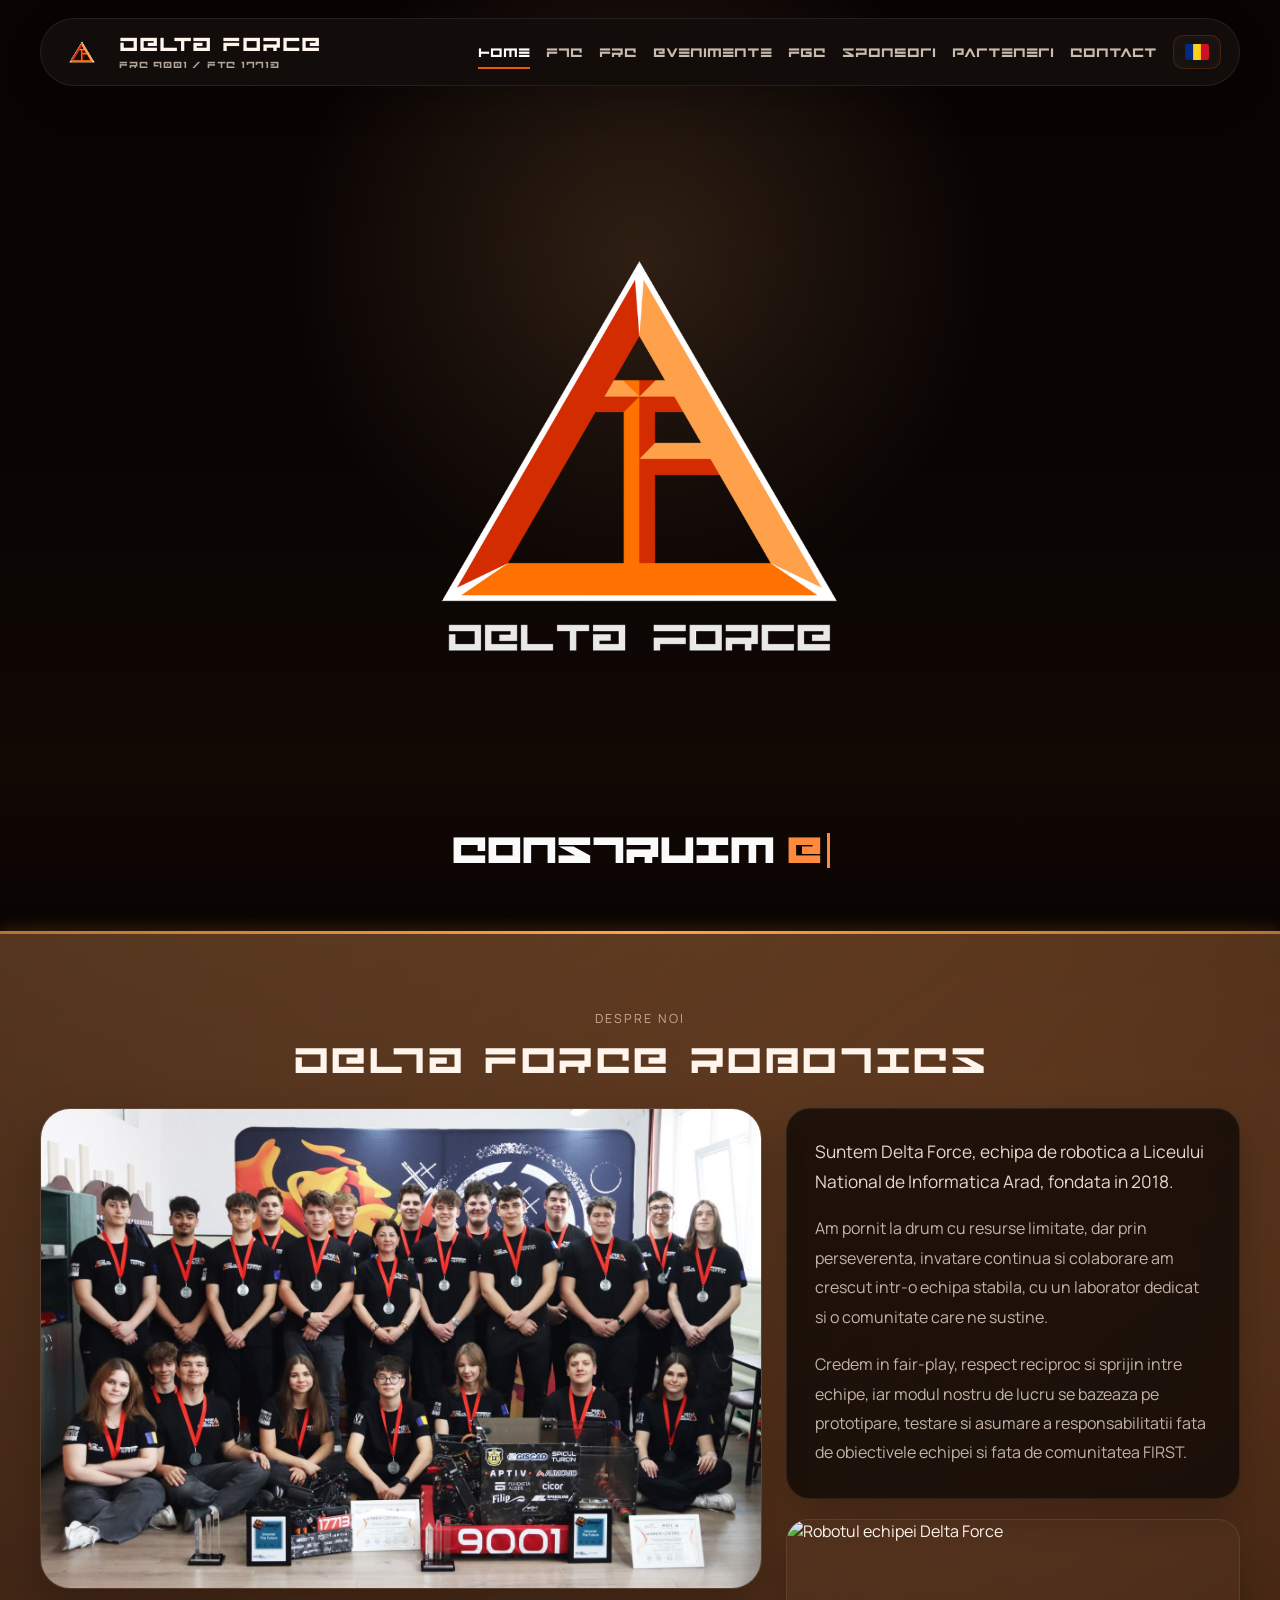
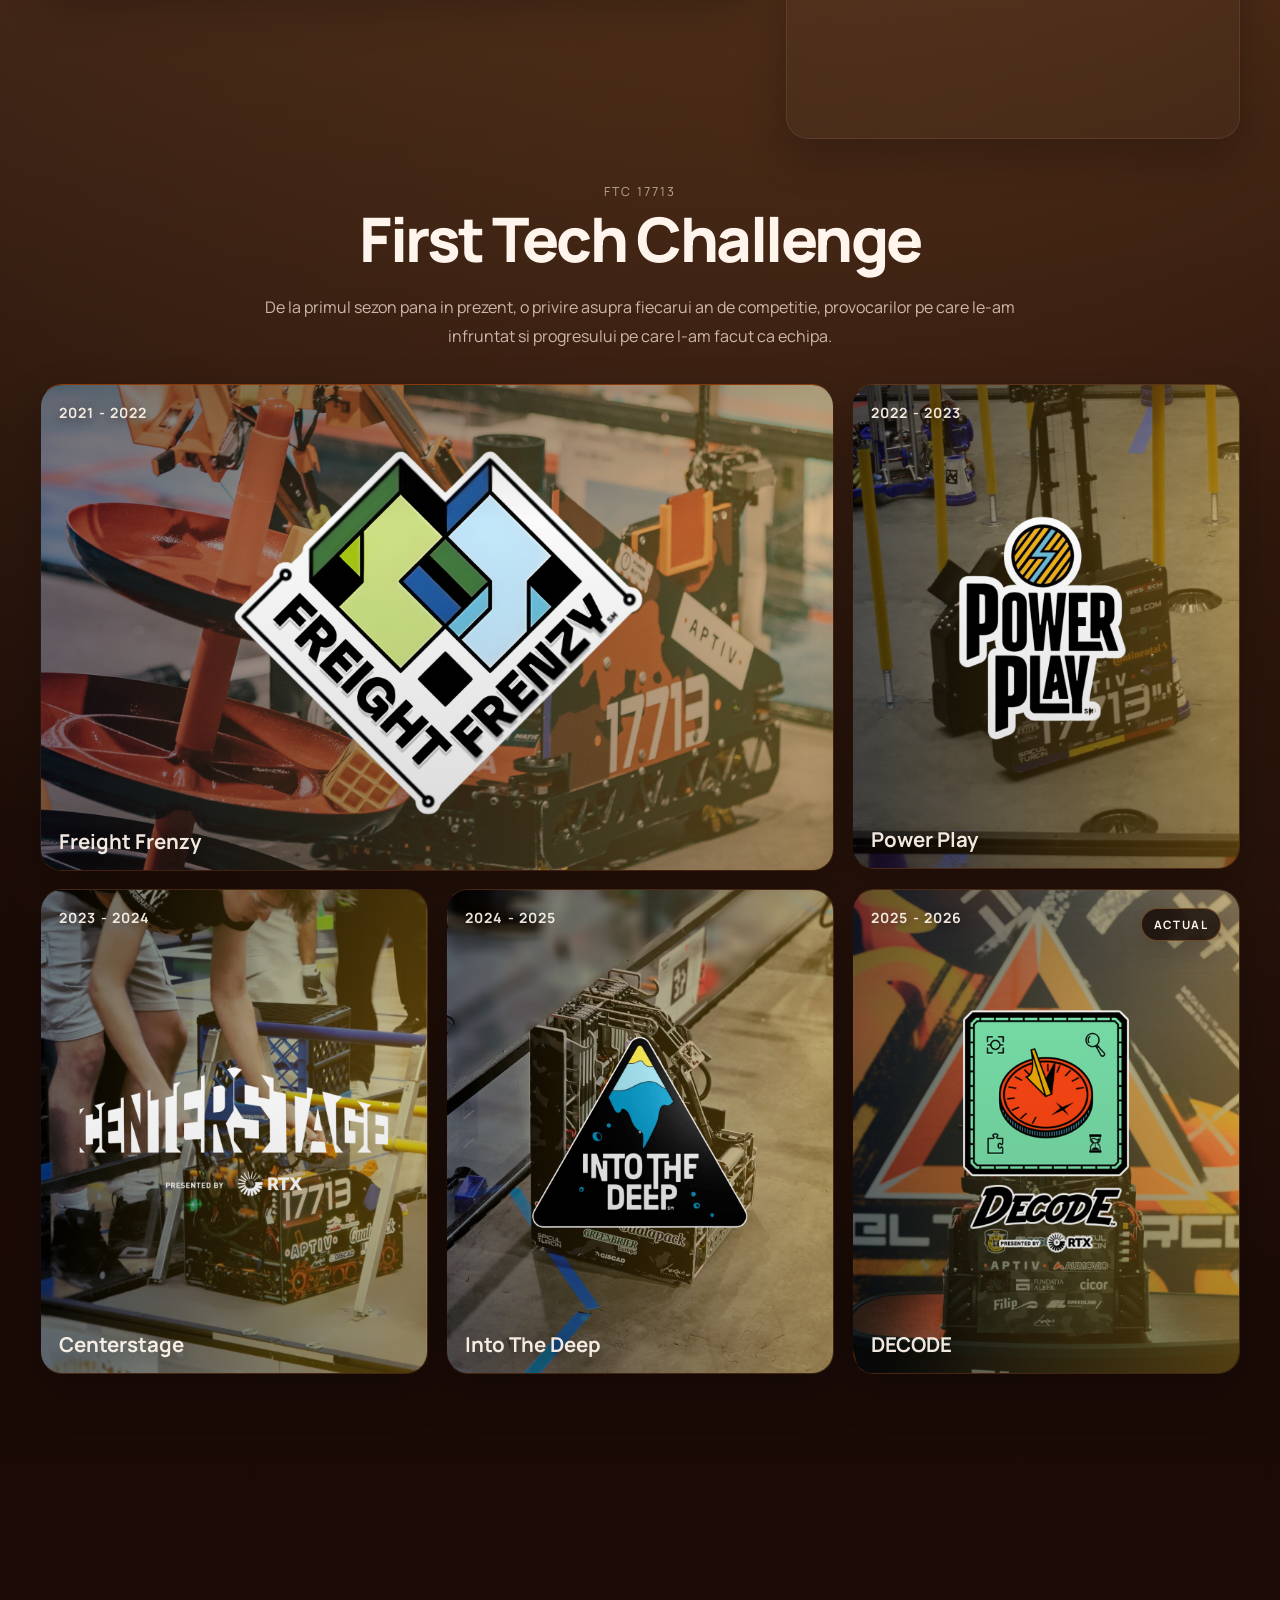
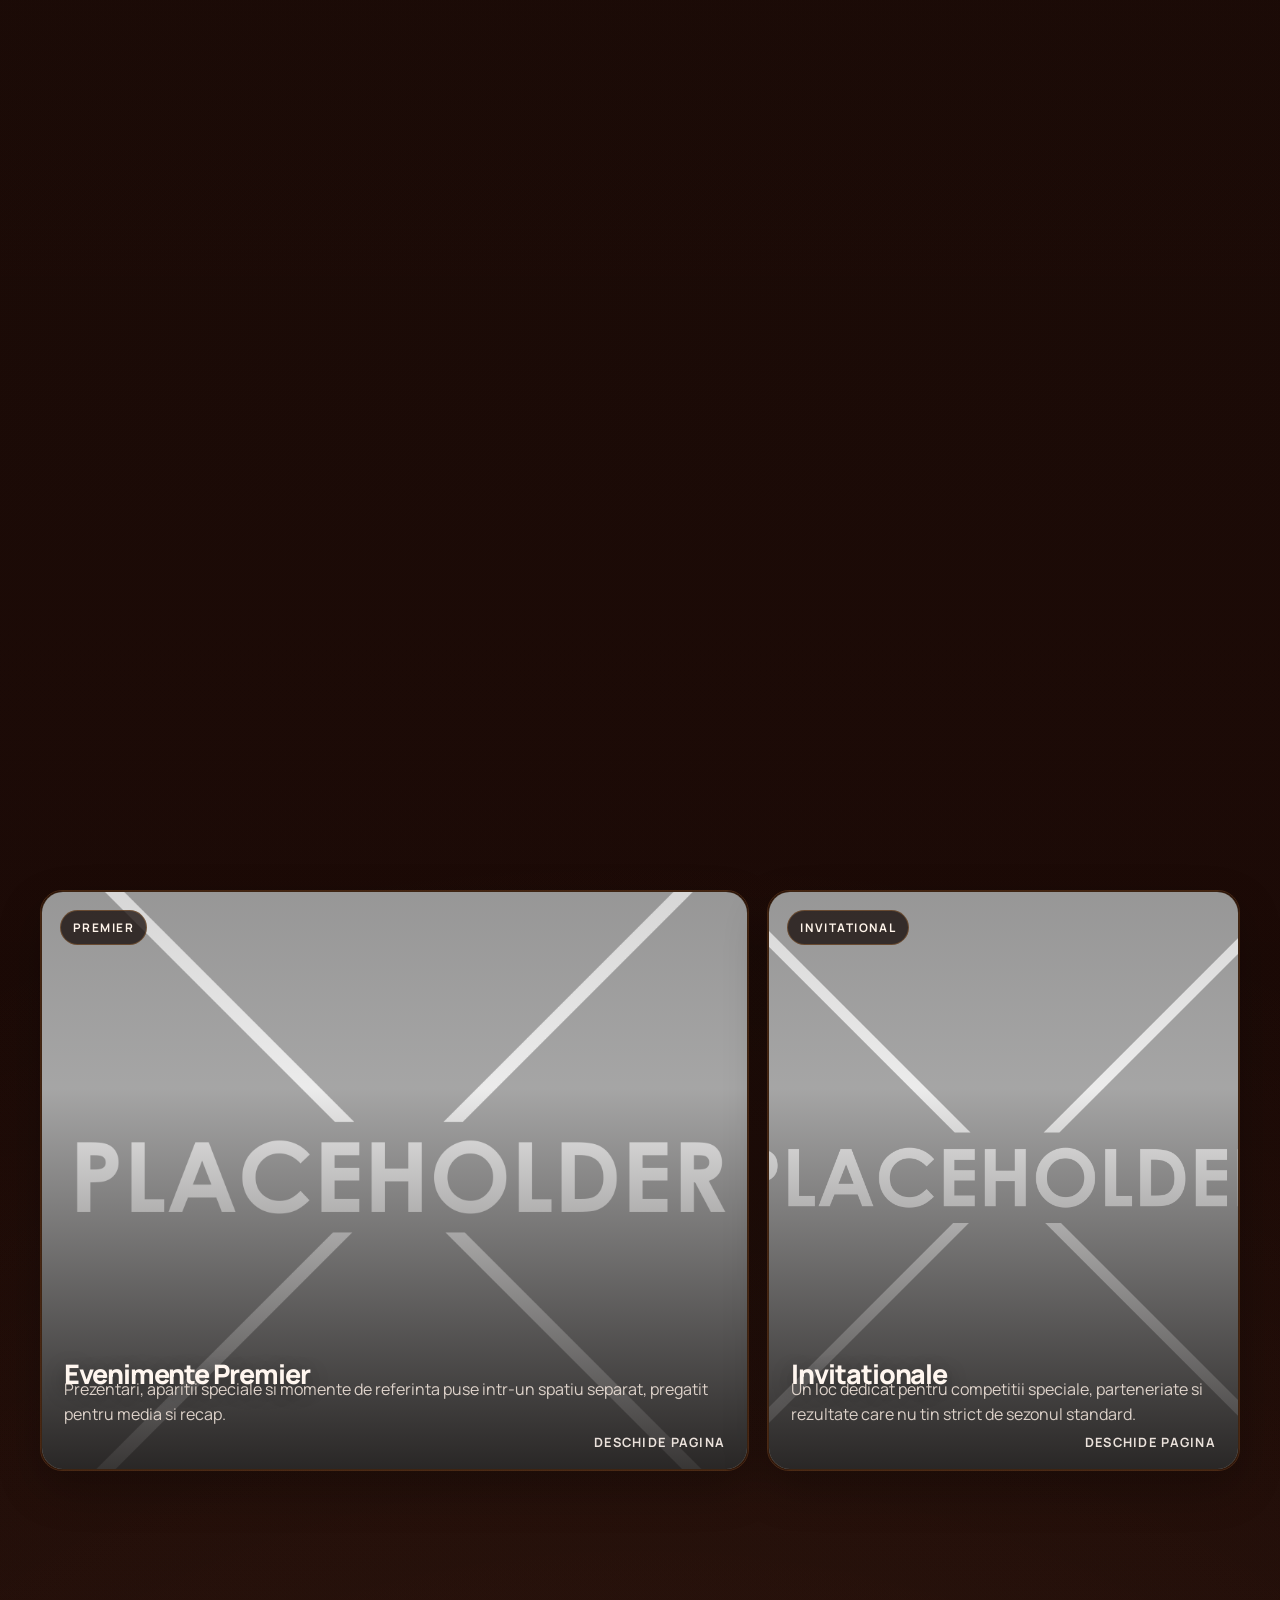
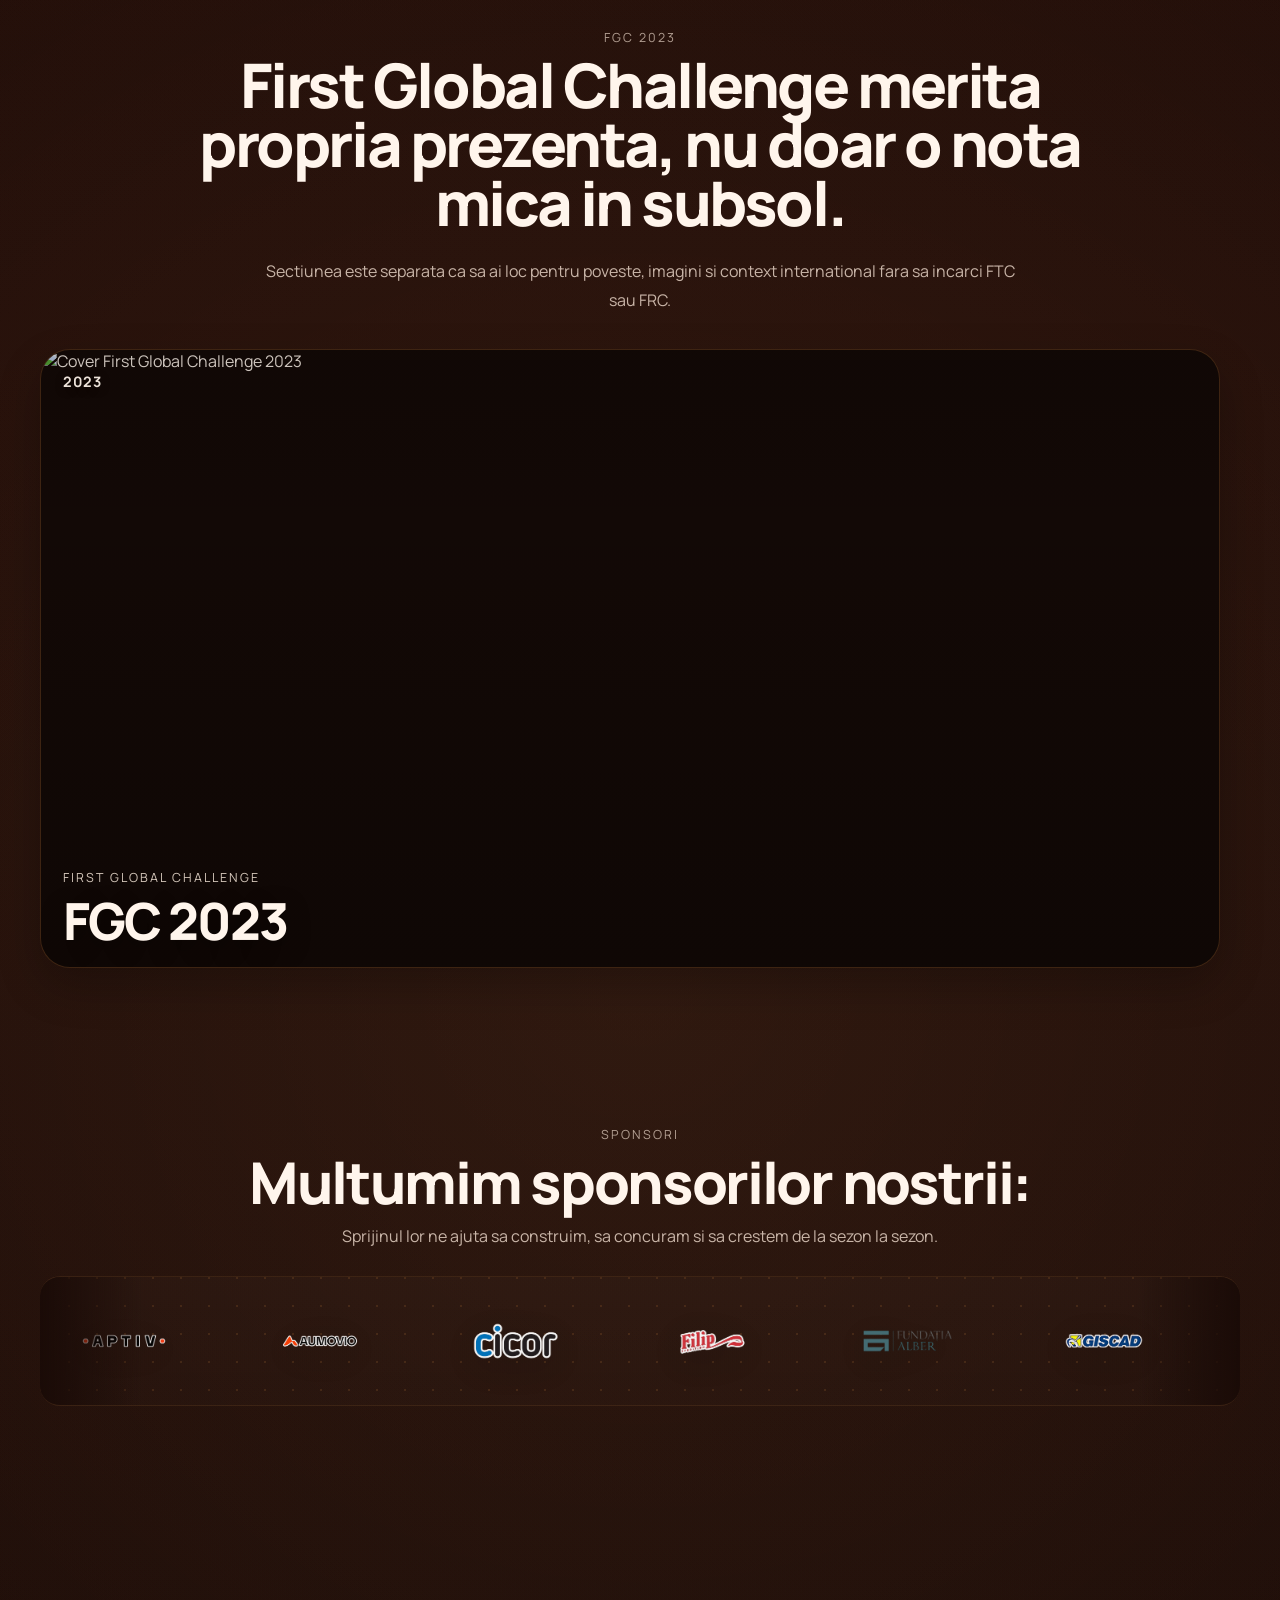
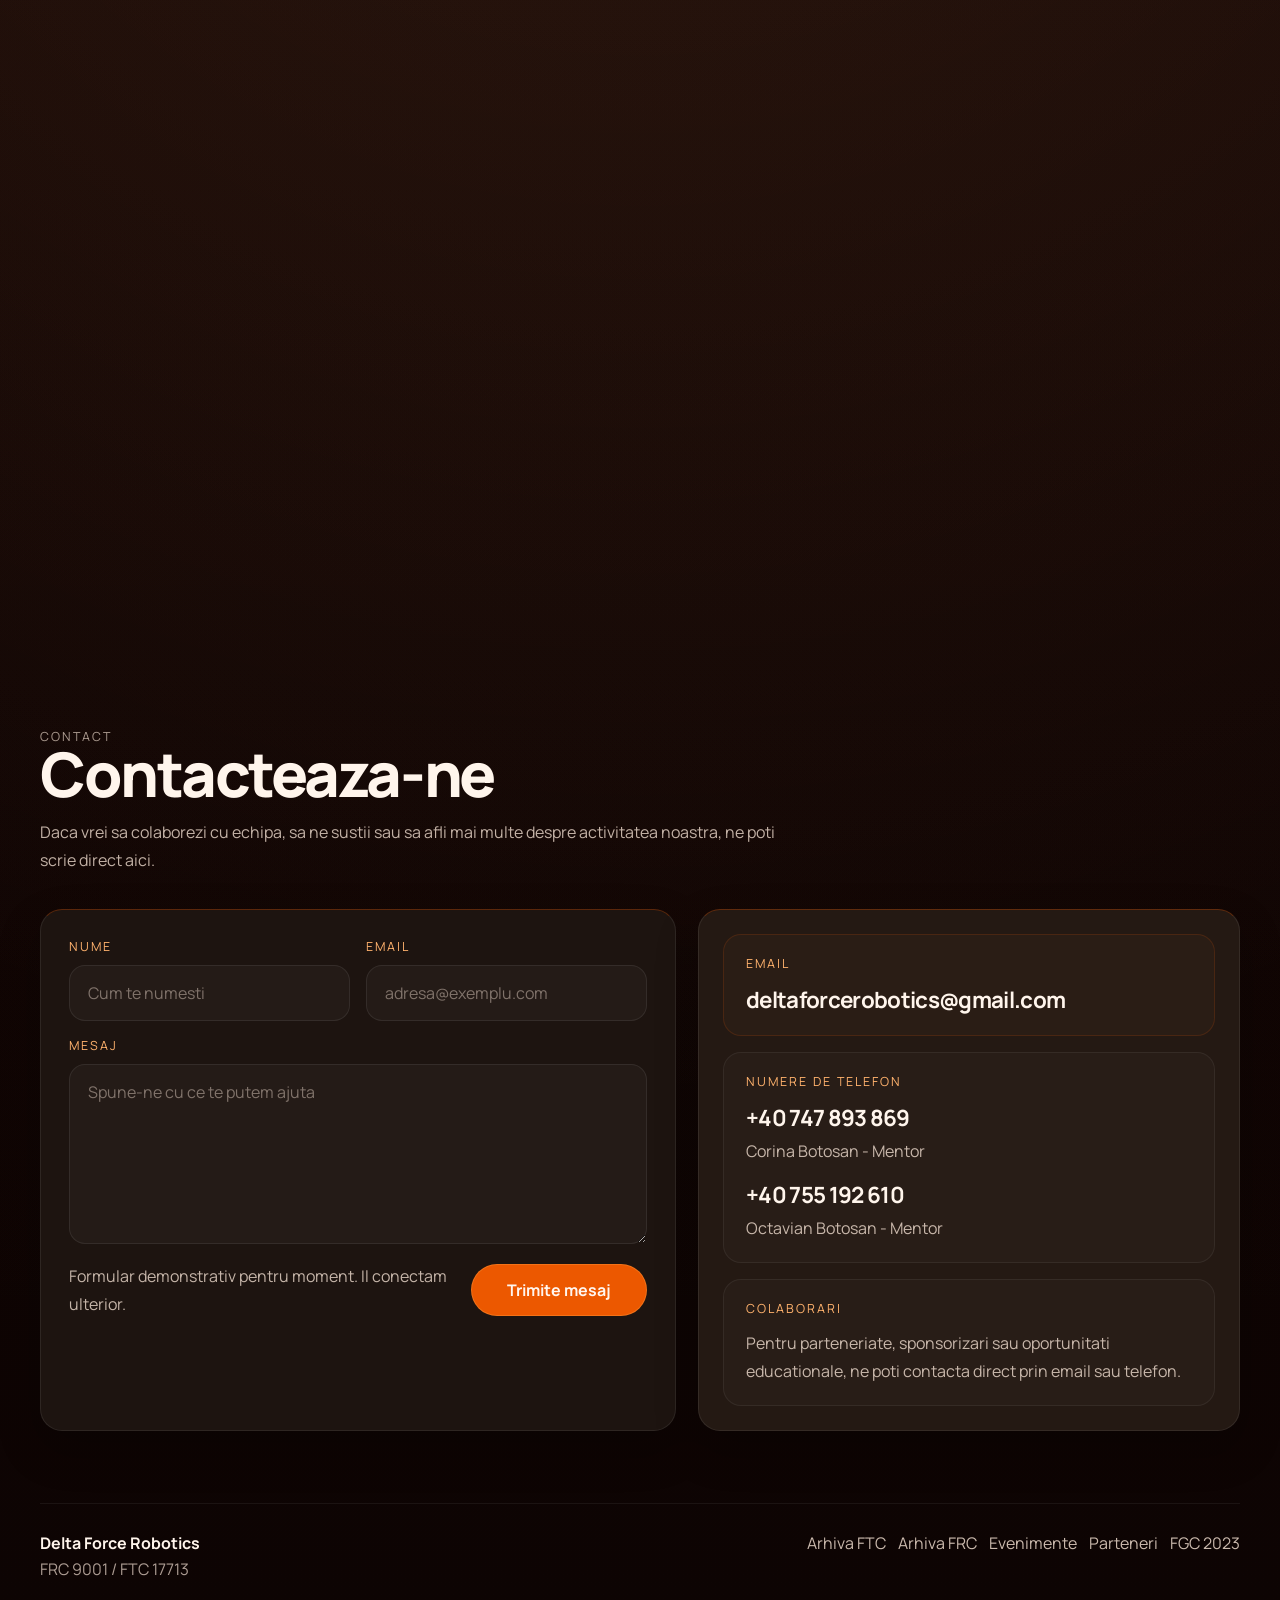
==== index.html @ 470b7c3b "Initial commit" ====
<!DOCTYPE html>
<html lang="ro">
<head>
  <meta charset="UTF-8">
  <meta name="viewport" content="width=device-width, initial-scale=1.0">
  <meta name="description" content="Delta Force Robotics - site cinematic pentru FRC 9001 si FTC 17713, organizat pe sezoane si competitii.">
  <title>Delta Force Robotics | FRC 9001 & FTC 17713</title>
  <link rel="preconnect" href="https://fonts.googleapis.com">
  <link rel="preconnect" href="https://fonts.gstatic.com" crossorigin>
  <link href="https://fonts.googleapis.com/css2?family=Cormorant+Garamond:wght@500;600;700&family=Manrope:wght@400;500;600;700;800&display=swap" rel="stylesheet">
  <link rel="stylesheet" href="styles.css">
</head>
<body>
  <div class="scroll-progress" aria-hidden="true"></div>

  <header class="topbar">
    <nav class="nav-shell">
      <a class="brand" href="#home" aria-label="Delta Force homepage">
        <img class="brand-logo" src="media/logo copy.png" alt="Delta Force logo">
        <span class="brand-copy">
          <strong>DELtA FORcE</strong>
          <small>FRC 9001 / FtC 17713</small>
        </span>
      </a>

      <button class="nav-toggle" type="button" aria-expanded="false" aria-controls="nav-menu" aria-label="Toggle navigation">
        <span></span>
        <span></span>
      </button>

      <div class="nav-links" id="nav-menu">
        <a href="#home" data-nav-link="home">Home</a>
        <a href="#ftc" data-nav-link="ftc">FTC</a>
        <a href="#frc" data-nav-link="frc">FRC</a>
        <a href="#events" data-nav-link="events">Evenimente</a>
        <a href="#fgc" data-nav-link="fgc">FGC</a>
        <a href="#sponsors" data-nav-link="sponsors">Sponsori</a>
        <a href="#partners" data-nav-link="partners">Parteneri</a>
        <a href="#contact" data-nav-link="contact">Contact</a>
        <button class="language-toggle" type="button" aria-label="Switch to English" title="Switch to English" aria-pressed="false">
          <img class="language-flag-image" id="language-flag-image" src="Flags/romania.png" alt="" aria-hidden="true">
        </button>
      </div>
    </nav>
  </header>

  <main>
    <section class="hero" id="home">
      <video class="hero-video" autoplay muted loop playsinline poster="">
        <source src="media/videomain.mp4" type="video/mp4">
      </video>
      <div class="hero-overlay" aria-hidden="true"></div>

      <div class="hero-content">
        <div class="hero-logo-shell" data-logo-shell>
          <img
            class="hero-logo-image"
            id="team-logo-image"
            src="media/logo.png"
            alt="Delta Force logo"
          >
        </div>

        <p class="hero-type-line" aria-live="polite">
          <span class="hero-type-static" id="hero-static-word">CONSTRUIM</span>
          <span class="hero-type-dynamic" id="typed-word">ROBOTS</span>
        </p>
      </div>
    </section>

    <section class="section overview about-section" id="overview">
      <div class="about-shell reveal">
        <div class="about-header">
          <p class="eyebrow about-eyebrow">Despre noi</p>
          <h2 class="about-title">Delta Force Robotics</h2>
        </div>

        <div class="about-body" aria-label="Imagini reprezentative Delta Force">
          <figure
            class="about-team-shot lightbox-trigger"
            role="button"
            tabindex="0"
            data-lightbox-title="Fotografie de grup Delta Force"
            aria-label="Deschide fotografia de grup"
          >
            <img src="section1/teamphoto.png" alt="Fotografie de grup a echipei Delta Force" loading="lazy">
          </figure>

          <div class="about-side">
            <article class="about-panel">
              <p class="about-lead">
                Suntem Delta Force, echipa de robotica a Liceului National de Informatica Arad, fondata in 2018.
              </p>
              <p class="about-copy-one">
                Am pornit la drum cu resurse limitate, dar prin perseverenta, invatare continua si colaborare am crescut
                intr-o echipa stabila, cu un laborator dedicat si o comunitate care ne sustine.
              </p>
              <p class="about-copy-two">
                Credem in fair-play, respect reciproc si sprijin intre echipe, iar modul nostru de lucru se bazeaza pe
                prototipare, testare si asumare a responsabilitatii fata de obiectivele echipei si fata de comunitatea FIRST.
              </p>
            </article>

            <figure
              class="about-robot-shot lightbox-trigger"
              role="button"
              tabindex="0"
              data-lightbox-title="Robot Delta Force"
              aria-label="Deschide fotografia robotului"
            >
              <img src="section1/robotphoto.png" alt="Robotul echipei Delta Force" loading="lazy">
            </figure>
          </div>
        </div>
      </div>
    </section>

    <section class="section archive-section" id="ftc">
      <div class="section-heading section-heading-centered reveal">
        <p class="eyebrow">FTC 17713</p>
        <h2 class="ftc-title">First Tech Challenge</h2>
        <p class="ftc-subtitle">
          De la primul sezon pana in prezent, o privire asupra fiecarui an de competitie, provocarilor pe care le-am infruntat si progresului pe care l-am facut ca echipa.
        </p>
      </div>

      <div class="season-grid season-grid-ftc">
        <article class="season-card season-card-ftc season-card-featured reveal" data-program="ftc">
          <a class="season-card-media season-card-media-featured season-card-link" href="ftc-freight-frenzy.html">
            <img class="season-cover-image" src="FTCcovers/freight.png" alt="Cover Freight Frenzy" loading="lazy">
            <span class="season-card-year">2021 - 2022</span>
            <h3 class="season-card-title">Freight Frenzy</h3>
            <span class="season-card-cta">Vizualizeaza sezonul</span>
          </a>
        </article>

        <article class="season-card season-card-ftc reveal" data-program="ftc">
          <a class="season-card-media season-card-link" href="ftc-power-play.html">
            <img class="season-cover-image" src="FTCcovers/powerplay.png" alt="Cover Power Play" loading="lazy">
            <span class="season-card-year">2022 - 2023</span>
            <h3 class="season-card-title">Power Play</h3>
            <span class="season-card-cta">Vizualizeaza sezonul</span>
          </a>
        </article>

        <article class="season-card season-card-ftc reveal" data-program="ftc">
          <a class="season-card-media season-card-link" href="ftc-centerstage.html">
            <img class="season-cover-image" src="FTCcovers/centerstage.png" alt="Cover Centerstage" loading="lazy">
            <span class="season-card-year">2023 - 2024</span>
            <h3 class="season-card-title">Centerstage</h3>
            <span class="season-card-cta">Vizualizeaza sezonul</span>
          </a>
        </article>

        <article class="season-card season-card-ftc reveal" data-program="ftc">
          <a class="season-card-media season-card-link" href="ftc-into-the-deep.html">
            <img class="season-cover-image" src="FTCcovers/intothedeep.png" alt="Cover Into The Deep" loading="lazy">
            <span class="season-card-year">2024 - 2025</span>
            <h3 class="season-card-title">Into The Deep</h3>
            <span class="season-card-cta">Vizualizeaza sezonul</span>
          </a>
        </article>

        <article class="season-card season-card-ftc reveal" data-program="ftc">
          <a class="season-card-media season-card-link" href="ftc-decode.html">
            <img class="season-cover-image" src="FTCcovers/decode.png" alt="Cover DECODE" loading="lazy">
            <span class="season-card-year">2025 - 2026</span>
            <span class="season-card-status season-status-current">Actual</span>
            <h3 class="season-card-title">DECODE</h3>
            <span class="season-card-cta">Vizualizeaza sezonul</span>
          </a>
        </article>
      </div>
    </section>

    <section class="section archive-section" id="frc">
      <div class="section-heading section-heading-centered reveal">
        <p class="eyebrow">FRC 9001</p>
        <h2 class="frc-title">FRC are propria sectiune, separata si usor de parcurs.</h2>
        <p class="frc-subtitle">
          Am pastrat doar sezoanele FRC, fiecare cu propriul cover, ca arhiva sa ramana curata si usor de parcurs.
        </p>
      </div>

      <div class="season-grid season-grid-frc-covers">
        <article class="season-card season-card-frc-cover reveal" data-program="frc">
          <a class="season-card-media season-card-link" href="frc-charged-up.html">
            <img class="season-cover-image" src="FRCcovers/chargedup.png" alt="Cover Charged Up" loading="lazy">
            <span class="season-card-year">2023</span>
            <h3 class="season-card-title">Charged Up</h3>
            <span class="season-card-cta">Vizualizeaza sezonul</span>
          </a>
        </article>

        <article class="season-card season-card-frc-cover reveal" data-program="frc">
          <a class="season-card-media season-card-link" href="frc-crescendo.html">
            <img class="season-cover-image" src="FRCcovers/crescendo.png" alt="Cover Crescendo" loading="lazy">
            <span class="season-card-year">2024</span>
            <h3 class="season-card-title">Crescendo</h3>
            <span class="season-card-cta">Vizualizeaza sezonul</span>
          </a>
        </article>

        <article class="season-card season-card-frc-cover reveal" data-program="frc">
          <a class="season-card-media season-card-link" href="frc-reefscape.html">
            <img class="season-cover-image" src="FRCcovers/reefscape.png" alt="Cover Reefscape" loading="lazy">
            <span class="season-card-year">2025</span>
            <h3 class="season-card-title">Reefscape</h3>
            <span class="season-card-cta">Vizualizeaza sezonul</span>
          </a>
        </article>

        <article class="season-card season-card-frc-cover reveal" data-program="frc">
          <a class="season-card-media season-card-link" href="frc-rebuilt.html">
            <img class="season-cover-image" src="FRCcovers/rebuilt.png" alt="Cover REBUILT" loading="lazy">
            <span class="season-card-year">2026</span>
            <span class="season-card-status season-status-current">Actual</span>
            <h3 class="season-card-title">REBUILT</h3>
            <span class="season-card-cta">Vizualizeaza sezonul</span>
          </a>
        </article>
      </div>
    </section>

    <section class="section events-section" id="events">
      <div class="section-heading section-heading-centered reveal">
        <p class="eyebrow events-eyebrow">Special</p>
        <h2 class="events-title">Evenimente premier / invitationale</h2>
        <p class="events-subtitle">
          O zona separata pentru aparitii speciale, invitationale si momente care merita propria pagina, nu doar un loc pierdut intre sezoane.
        </p>
      </div>

      <div class="events-grid">
        <article class="event-card event-card-featured reveal">
          <a class="event-card-media" href="events-premier.html">
            <img class="event-card-image" src="placeholder.png" alt="Evenimente premier Delta Force" loading="lazy">
            <span class="event-card-label event-label-premier">Premier</span>
            <h3 class="event-card-title event-title-premier">Evenimente Premier</h3>
            <p class="event-card-copy event-copy-premier">
              Prezentari, aparitii speciale si momente de referinta puse intr-un spatiu separat, pregatit pentru media si recap.
            </p>
            <span class="event-card-cta event-cta-premier">Deschide pagina</span>
          </a>
        </article>

        <article class="event-card reveal">
          <a class="event-card-media" href="events-invitationals.html">
            <img class="event-card-image" src="placeholder.png" alt="Invitationale Delta Force" loading="lazy">
            <span class="event-card-label event-label-invitational">Invitational</span>
            <h3 class="event-card-title event-title-invitational">Invitationale</h3>
            <p class="event-card-copy event-copy-invitational">
              Un loc dedicat pentru competitii speciale, parteneriate si rezultate care nu tin strict de sezonul standard.
            </p>
            <span class="event-card-cta event-cta-invitational">Deschide pagina</span>
          </a>
        </article>
      </div>
    </section>

    <section class="section global-section" id="fgc">
      <div class="section-heading section-heading-centered reveal">
        <p class="eyebrow">FGC 2023</p>
        <h2 class="fgc-title">First Global Challenge merita propria prezenta, nu doar o nota mica in subsol.</h2>
        <p class="fgc-subtitle">
          Sectiunea este separata ca sa ai loc pentru poveste, imagini si context international fara sa incarci FTC sau FRC.
        </p>
      </div>

      <article class="global-cover-card reveal">
        <a class="global-cover-media" href="fgc-2023.html">
          <img class="global-cover-image" src="FGCcovers/firstglobalcover.png" alt="Cover First Global Challenge 2023" loading="lazy">
          <span class="global-cover-year">2023</span>

          <div class="global-cover-copy">
            <span class="program-label fgc-program-label">First Global Challenge</span>
            <h3>FGC 2023</h3>
          </div>

          <span class="global-cover-cta fgc-cta">Vizualizeaza povestea</span>
        </a>
      </article>
    </section>

    <section class="section sponsors-section" id="sponsors">
      <div class="sponsors-intro reveal">
        <p class="eyebrow sponsors-eyebrow">Sponsori</p>
        <h2 class="sponsors-title">Multumim sponsorilor nostrii:</h2>
        <p class="sponsors-subtitle">
          Sprijinul lor ne ajuta sa construim, sa concuram si sa crestem de la sezon la sezon.
        </p>
      </div>

      <div class="sponsors-marquee reveal" aria-label="Logouri sponsori">
        <div class="sponsors-track">
          <div class="sponsor-logo"><img src="Sponsorslogos/aptiv.png" alt="APTIV" loading="lazy"></div>
          <div class="sponsor-logo"><img src="Sponsorslogos/aumovio.png" alt="Aumovio" loading="lazy"></div>
          <div class="sponsor-logo"><img src="Sponsorslogos/cicor.png" alt="Cicor" loading="lazy"></div>
          <div class="sponsor-logo"><img src="Sponsorslogos/filip.png" alt="Filip" loading="lazy"></div>
          <div class="sponsor-logo"><img src="Sponsorslogos/fundatiaalber.png" alt="Fundatia Alber" loading="lazy"></div>
          <div class="sponsor-logo"><img src="Sponsorslogos/giscad.png" alt="GISCAD" loading="lazy"></div>
          <div class="sponsor-logo"><img src="Sponsorslogos/lexus.png" alt="Lexus Publicitate" loading="lazy"></div>
          <div class="sponsor-logo"><img src="Sponsorslogos/morar.png" alt="Morar" loading="lazy"></div>
          <div class="sponsor-logo"><img src="Sponsorslogos/speedline.png" alt="Speedline" loading="lazy"></div>
          <div class="sponsor-logo"><img src="Sponsorslogos/spiculturcin.png" alt="Spicul Turcin" loading="lazy"></div>
        </div>

        <div class="sponsors-track" aria-hidden="true">
          <div class="sponsor-logo"><img src="Sponsorslogos/aptiv.png" alt="" loading="lazy"></div>
          <div class="sponsor-logo"><img src="Sponsorslogos/aumovio.png" alt="" loading="lazy"></div>
          <div class="sponsor-logo"><img src="Sponsorslogos/cicor.png" alt="" loading="lazy"></div>
          <div class="sponsor-logo"><img src="Sponsorslogos/filip.png" alt="" loading="lazy"></div>
          <div class="sponsor-logo"><img src="Sponsorslogos/fundatiaalber.png" alt="" loading="lazy"></div>
          <div class="sponsor-logo"><img src="Sponsorslogos/giscad.png" alt="" loading="lazy"></div>
          <div class="sponsor-logo"><img src="Sponsorslogos/lexus.png" alt="" loading="lazy"></div>
          <div class="sponsor-logo"><img src="Sponsorslogos/morar.png" alt="" loading="lazy"></div>
          <div class="sponsor-logo"><img src="Sponsorslogos/speedline.png" alt="" loading="lazy"></div>
          <div class="sponsor-logo"><img src="Sponsorslogos/spiculturcin.png" alt="" loading="lazy"></div>
        </div>
      </div>
    </section>

    <section class="section partners-section" id="partners">
      <div class="section-heading reveal partners-heading">
        <p class="eyebrow partners-eyebrow">Parteneri</p>
        <h2 class="partners-title">Parteneri educationali</h2>
        <p class="partners-subtitle">
          Institutii care sustin cresterea echipei prin educatie, spatiu de dezvoltare si deschidere catre proiecte reale.
        </p>
      </div>

      <div class="partners-grid">
        <article class="partner-card reveal">
          <div class="partner-logo-shell">
            <img class="partner-logo-image" src="parteners/liceu.png" alt="Liceul National de Informatica Arad" loading="lazy">
          </div>

          <div class="partner-copy">
            <p class="partner-kicker">Arad</p>
            <h3 class="partner-name partner-name-liceu">Liceul National de Informatica Arad</h3>
            <p class="partner-description partner-desc-liceu">
              Locul in care a inceput povestea Delta Force si mediul care a sustinut cresterea echipei de la primul sezon pana azi.
            </p>
          </div>
        </article>

        <article class="partner-card reveal">
          <div class="partner-logo-shell">
            <img class="partner-logo-image" src="parteners/uav.png" alt="Universitatea Aurel Vlaicu Arad" loading="lazy">
          </div>

          <div class="partner-copy">
            <p class="partner-kicker">Arad</p>
            <h3 class="partner-name partner-name-uav">Universitatea Aurel Vlaicu Arad</h3>
            <p class="partner-description partner-desc-uav">
              Un partener educational important pentru deschiderea catre comunitatea academica si pentru consolidarea directiei tehnice a echipei.
            </p>
          </div>
        </article>
      </div>
    </section>

    <section class="section contact-section" id="contact">
      <div class="section-heading reveal contact-heading">
        <p class="eyebrow contact-eyebrow">Contact</p>
        <h2 class="contact-title">Contacteaza-ne</h2>
        <p class="contact-copy">
          Daca vrei sa colaborezi cu echipa, sa ne sustii sau sa afli mai multe despre activitatea noastra, ne poti scrie direct aici.
        </p>
      </div>

      <div class="contact-layout">
        <article class="contact-form-card reveal">
          <form class="contact-form" id="contact-form" novalidate>
            <div class="contact-form-grid">
              <label class="field">
                <span class="field-label contact-label-name">Nume</span>
                <input class="field-input contact-input-name" type="text" placeholder="Cum te numesti">
              </label>

              <label class="field">
                <span class="field-label contact-label-email">Email</span>
                <input class="field-input contact-input-email" type="email" placeholder="adresa@exemplu.com">
              </label>

              <label class="field field-full">
                <span class="field-label contact-label-message">Mesaj</span>
                <textarea class="field-input field-textarea contact-input-message" rows="6" placeholder="Spune-ne cu ce te putem ajuta"></textarea>
              </label>
            </div>

            <div class="contact-form-footer">
              <p class="contact-form-note">Formular demonstrativ pentru moment. Il conectam ulterior.</p>
              <button class="contact-submit" type="submit">Trimite mesaj</button>
            </div>
          </form>
        </article>

        <aside class="contact-details reveal">
          <article class="contact-method contact-method-primary">
            <span class="contact-method-label contact-email-label">Email</span>
            <a class="contact-method-value contact-email-value" href="mailto:deltaforcerobotics@gmail.com">deltaforcerobotics@gmail.com</a>
          </article>

          <article class="contact-method">
            <span class="contact-method-label contact-phone-label">Numere de telefon</span>

            <div class="contact-people">
              <div class="contact-person">
                <a class="contact-person-number" href="tel:+40747893869">+40 747 893 869</a>
                <p class="contact-person-role contact-corina-role">Corina Botosan - Mentor</p>
              </div>

              <div class="contact-person">
                <a class="contact-person-number" href="tel:+40755192610">+40 755 192 610</a>
                <p class="contact-person-role contact-octavian-role">Octavian Botosan - Mentor</p>
              </div>
            </div>
          </article>

          <article class="contact-method">
            <span class="contact-method-label contact-note-label">Colaborari</span>
            <p class="contact-method-copy contact-side-note">
              Pentru parteneriate, sponsorizari sau oportunitati educationale, ne poti contacta direct prin email sau telefon.
            </p>
          </article>
        </aside>
      </div>
    </section>
  </main>

  <footer class="footer">
    <div>
      <strong>Delta Force Robotics</strong>
      <span>FRC 9001 / FTC 17713</span>
    </div>

    <div class="footer-links">
      <a href="#ftc" data-footer-link="ftc">Arhiva FTC</a>
      <a href="#frc" data-footer-link="frc">Arhiva FRC</a>
      <a href="#events" data-footer-link="events">Evenimente</a>
      <a href="#partners" data-footer-link="partners">Parteneri</a>
      <a href="#fgc">FGC 2023</a>
    </div>
  </footer>

  <div class="lightbox" id="image-lightbox" aria-hidden="true">
    <div class="lightbox-backdrop" data-lightbox-close></div>

    <div class="lightbox-dialog" role="dialog" aria-modal="true" aria-label="Vizualizare imagine">
      <div class="lightbox-toolbar">
        <button class="lightbox-control lightbox-close" type="button" data-lightbox-close aria-label="Inchide imaginea">
          Inchide
        </button>
      </div>

      <div class="lightbox-frame">
        <img class="lightbox-image" id="lightbox-image" src="" alt="">
      </div>
    </div>
  </div>

  <script src="script.js"></script>
</body>
</html>
---- styles.css ----
@font-face {
  font-family: "DeltaCustom";
  src: url("media/Avenger-6W86.otf") format("opentype");
  font-weight: normal;
  font-style: normal;
}

:root {
  --bg: #090403;
  --bg-soft: #120705;
  --bg-deep: #190905;
  --overview-top: #b64a12;
  --overview-top-rgb: 182, 74, 18;
  --overview-surface: #8f3409;
  --overview-surface-rgb: 143, 52, 9;
  --surface: #1d1410;
  --surface-strong: #241913;
  --surface-alt: #2a1d15;
  --line: rgba(255, 255, 255, 0.08);
  --line-accent: rgba(236, 88, 0, 0.28);
  --line-accent-strong: rgba(236, 88, 0, 0.52);
  --text: #fff5ec;
  --muted: rgba(255, 236, 221, 0.74);
  --muted-strong: rgba(255, 236, 221, 0.9);
  --accent: #ec5800;
  --accent-strong: #ff8a3d;
  --accent-light: #ffb26d;
  --accent-neon: #ffa347;
  --shadow: 0 18px 44px rgba(0, 0, 0, 0.24);
  --radius: 22px;
  --radius-sm: 16px;
  --container: min(1200px, calc(100vw - 40px));
  --section-padding-top: 96px;
  --section-padding-bottom: 72px;
}

* {
  box-sizing: border-box;
}

html {
  scroll-behavior: smooth;
}

[id] {
  scroll-margin-top: 110px;
}

body {
  margin: 0;
  min-height: 100vh;
  overflow-x: hidden;
  font-family: "Manrope", sans-serif;
  color: var(--text);
  background:
    radial-gradient(circle at 12% 0%, rgba(255, 178, 109, 0.34), transparent 30%),
    radial-gradient(circle at 84% 16%, rgba(255, 140, 61, 0.18), transparent 24%),
    radial-gradient(circle at 50% 72%, rgba(255, 178, 109, 0.1), transparent 30%),
    linear-gradient(180deg, rgba(255, 161, 87, 0.08) 0%, rgba(255, 161, 87, 0.03) 36%, rgba(255, 161, 87, 0) 100%),
    linear-gradient(180deg, #090302 0%, #130604 34%, #190705 64%, #0d0403 100%);
}

body::before {
  content: "";
  position: fixed;
  inset: 0;
  pointer-events: none;
  opacity: 1;
  background:
    radial-gradient(circle at 18% 8%, rgba(255, 255, 255, 0.02), transparent 18%),
    radial-gradient(circle at 78% 68%, rgba(255, 178, 109, 0.05), transparent 24%);
}

a {
  color: inherit;
  text-decoration: none;
}

button {
  font: inherit;
}

img {
  display: block;
  max-width: 100%;
}

strong {
  font-weight: 700;
}

.scroll-progress {
  position: fixed;
  inset: 0 auto auto 0;
  z-index: 60;
  width: 0;
  height: 3px;
  background: linear-gradient(90deg, #b63f00, var(--accent), var(--accent-strong));
  box-shadow: 0 0 20px rgba(236, 88, 0, 0.34);
}

.topbar {
  position: fixed;
  inset: 0 0 auto;
  z-index: 50;
  padding: 18px 0;
  opacity: 1;
  transform: translateY(0);
  pointer-events: auto;
  transition:
    opacity 260ms ease,
    transform 260ms ease,
    padding 220ms ease;
}

.topbar.is-visible {
  opacity: 1;
  transform: translateY(0);
  pointer-events: auto;
}

.topbar.is-scrolled {
  padding: 10px 0;
}

.nav-shell {
  width: var(--container);
  margin: 0 auto;
  padding: 10px 18px;
  display: flex;
  align-items: center;
  justify-content: space-between;
  gap: 16px;
  border: 1px solid var(--line);
  border-radius: 999px;
  background: rgba(19, 14, 11, 0.96);
  box-shadow: 0 14px 36px rgba(0, 0, 0, 0.2);
  transition:
    transform 220ms ease,
    border-color 220ms ease,
    background 220ms ease;
}

.topbar.is-scrolled .nav-shell {
  background: rgba(22, 16, 13, 0.98);
  border-color: rgba(236, 88, 0, 0.18);
  transform: translateY(4px);
}

.brand {
  display: inline-flex;
  align-items: center;
  gap: 14px;
  min-width: 0;
}

.brand-logo {
  width: 46px;
  height: 46px;
  flex-shrink: 0;
  object-fit: contain;
}

.brand-copy {
  display: inline-flex;
  flex-direction: column;
  justify-content: center;
  gap: 4px;
  min-width: 0;
  line-height: 1;
}

.brand-copy strong,
.brand-copy small {
  font-family: "DeltaCustom", sans-serif;
}

.brand-copy strong {
  font-size: 1.32rem;
  font-weight: normal;
  letter-spacing: 0.04em;
  color: var(--text);
}

.brand-copy small {
  font-size: 0.62rem;
  letter-spacing: 0.08em;
  color: rgba(255, 236, 221, 0.68);
}

.nav-links,
.footer-links,
.tag-row,
.global-points {
  display: flex;
  flex-wrap: wrap;
  gap: 12px;
}

.nav-links {
  flex: 1 1 auto;
  align-items: center;
  justify-content: flex-end;
  flex-wrap: nowrap;
  gap: 16px;
  min-width: 0;
}

.nav-links a,
.footer-links a {
  position: relative;
  color: rgba(255, 236, 221, 0.78);
  transition: color 180ms ease;
}

.nav-links a {
  font-family: "DeltaCustom", sans-serif;
  font-size: 0.86rem;
  font-weight: 500;
  white-space: nowrap;
}

.language-toggle {
  display: inline-flex;
  align-items: center;
  justify-content: center;
  width: 48px;
  height: 34px;
  padding: 4px;
  border: 1px solid rgba(236, 88, 0, 0.22);
  border-radius: 10px;
  background: rgba(255, 255, 255, 0.03);
  color: #ffffff;
  line-height: 1;
  transition:
    border-color 180ms ease,
    background 180ms ease,
    transform 180ms ease;
}

.language-toggle:hover {
  border-color: rgba(255, 163, 71, 0.58);
  background: rgba(255, 163, 71, 0.08);
  transform: translateY(-1px);
}

.language-toggle:focus-visible {
  outline: 2px solid var(--accent-light);
  outline-offset: 3px;
}

.language-flag-image {
  width: 24px;
  height: 16px;
  border-radius: 2px;
  object-fit: cover;
  display: block;
  box-shadow: 0 3px 10px rgba(0, 0, 0, 0.18);
}

.nav-links a::after,
.footer-links a::after {
  content: "";
  position: absolute;
  left: 0;
  bottom: -10px;
  width: 100%;
  height: 2px;
  background: var(--accent);
  transform: scaleX(0);
  transform-origin: left;
  transition: transform 180ms ease;
}

.nav-links a:hover,
.nav-links a.is-active,
.footer-links a:hover {
  color: #ffffff;
}

.nav-links a:hover::after,
.nav-links a.is-active::after,
.footer-links a:hover::after {
  transform: scaleX(1);
}

.nav-toggle {
  display: none;
  align-items: center;
  justify-content: center;
  flex-direction: column;
  gap: 6px;
  width: 48px;
  height: 48px;
  border: 1px solid var(--line);
  border-radius: 14px;
  background: transparent;
  color: var(--text);
  cursor: pointer;
}

.nav-toggle span {
  width: 22px;
  height: 2px;
  border-radius: 999px;
  background: currentColor;
  transition: transform 180ms ease, opacity 180ms ease;
}

.nav-toggle[aria-expanded="true"] span:first-child {
  transform: translateY(4px) rotate(45deg);
}

.nav-toggle[aria-expanded="true"] span:last-child {
  transform: translateY(-4px) rotate(-45deg);
}

.hero,
.section {
  position: relative;
  isolation: isolate;
}

.hero {
  min-height: 100vh;
  padding: 120px 20px 64px;
  display: grid;
  place-items: center;
  overflow: hidden;
  margin-bottom: 0;
  background: var(--bg);
}

.hero-video,
.hero-overlay {
  position: absolute;
  inset: 0;
}

.hero-video {
  width: 100%;
  height: 100%;
  object-fit: cover;
  filter: blur(8px) saturate(1) brightness(0.78);
  transform: scale(1.08);
}

.hero-overlay {
  background:
    linear-gradient(
      180deg,
      rgba(8, 5, 4, 0.08) 0%,
      rgba(10, 6, 4, 0.14) 24%,
      rgba(12, 7, 5, 0.26) 48%,
      rgba(18, 9, 5, 0.42) 66%,
      rgba(24, 11, 5, 0.62) 82%,
      rgba(9, 4, 3, 0.86) 100%
    ),
    radial-gradient(circle at 50% 28%, rgba(255, 178, 109, 0.18), transparent 38%);
}

.hero::after {
  content: "";
  position: absolute;
  left: 0;
  right: 0;
  bottom: 0;
  height: 3px;
  z-index: 2;
  background: linear-gradient(90deg, rgba(255, 163, 71, 0.7), var(--accent-neon), rgba(255, 163, 71, 0.7));
  box-shadow: 0 0 14px rgba(255, 163, 71, 0.55), 0 0 28px rgba(255, 163, 71, 0.22);
}

.hero-content,
.hero-scroll {
  position: relative;
  z-index: 2;
}

.hero-content {
  width: min(760px, 100%);
  display: flex;
  flex-direction: column;
  align-items: center;
  text-align: center;
}

.hero-logo-shell {
  display: flex;
  align-items: center;
  justify-content: center;
  margin-bottom: -10px;
}

.hero-logo-image {
  width: 720px;
  max-width: 92vw;
  height: auto;
  object-fit: contain;
}

.hero-kicker,
.eyebrow,
.program-label,
.season-year,
.season-badge {
  font-size: 0.78rem;
  letter-spacing: 0.16em;
  text-transform: uppercase;
}

.hero-kicker,
.eyebrow {
  color: rgba(255, 236, 221, 0.64);
}

.eyebrow {
  margin: 0;
}

.hero-type-line,
.hero-type-static,
.hero-type-dynamic {
  font-family: "DeltaCustom", sans-serif;
}

.hero-type-line {
  margin: 0;
  min-height: 40px;
  display: inline-flex;
  align-items: center;
  justify-content: center;
  gap: 12px;
  flex-wrap: nowrap;
  font-size: clamp(1.6rem, 3vw, 2.5rem);
  font-weight: 800;
  color: rgba(255, 255, 255, 0.98);
  white-space: nowrap;
}

.hero-type-static {
  flex: 0 0 auto;
}

.hero-type-dynamic {
  display: inline-block;
  width: fit-content;
  min-width: 0;
  padding-right: 6px;
  color: var(--accent-strong);
  text-align: left;
  white-space: nowrap;
  border-right: 3px solid currentColor;
  animation: blink 0.8s steps(1) infinite;
}

.section {
  width: var(--container);
  margin: 0 auto;
  padding: var(--section-padding-top) 0 var(--section-padding-bottom);
}

.section + .section {
  margin-top: 0;
  padding-top: 86px;
}

.section > * {
  position: relative;
  z-index: 1;
}

.section::before {
  display: none;
}

.section::after {
  display: none;
}

.overview {
  margin-top: 0;
  padding-top: 76px;
  background: transparent;
}

.overview::before {
  content: "";
  position: absolute;
  left: 50%;
  top: 0;
  bottom: 0;
  z-index: 0;
  width: 100vw;
  transform: translateX(-50%);
  pointer-events: none;
  background: rgb(var(--overview-surface-rgb));
}

.overview::after {
  content: none;
}

.about-section {
  padding-bottom: 20px;
}

.about-shell {
  display: grid;
  gap: 28px;
}

.about-header {
  display: grid;
  gap: 14px;
  width: 100%;
  max-width: none;
  justify-items: center;
  text-align: center;
}

.about-header h2 {
  margin: 0;
  max-width: none;
  justify-self: center;
  font-family: "DeltaCustom", sans-serif;
  font-size: clamp(1.7rem, 3.1vw, 2.55rem);
  font-weight: 400;
  line-height: 0.98;
  letter-spacing: 0.04em;
  text-transform: uppercase;
  white-space: nowrap;
}

.about-body {
  display: grid;
  grid-template-columns: minmax(0, 1.08fr) minmax(320px, 0.68fr);
  gap: 24px;
  align-items: start;
}

.about-team-shot,
.about-robot-shot {
  position: relative;
  margin: 0;
  overflow: hidden;
  border: 1px solid rgba(255, 255, 255, 0.08);
  box-shadow: var(--shadow);
  background: rgba(255, 255, 255, 0.02);
  cursor: zoom-in;
  transition: transform 180ms ease, border-color 180ms ease, box-shadow 180ms ease;
}

.about-team-shot:hover,
.about-team-shot:focus-visible,
.about-robot-shot:hover,
.about-robot-shot:focus-visible {
  border-color: rgba(255, 163, 71, 0.42);
  box-shadow: 0 22px 48px rgba(0, 0, 0, 0.28);
  transform: translateY(-3px);
  outline: none;
}

.about-team-shot {
  height: auto;
  min-height: 0;
  border-radius: 30px;
}

.about-side {
  display: grid;
  grid-template-rows: auto 220px;
  gap: 20px;
  align-content: start;
  min-height: 0;
}

.about-panel {
  display: grid;
  gap: 18px;
  padding: 28px 28px 30px;
  border: 1px solid rgba(255, 255, 255, 0.08);
  border-radius: 24px;
  background: rgba(19, 11, 8, 0.84);
  box-shadow: var(--shadow);
}

.about-panel p {
  margin: 0;
  color: var(--muted);
  line-height: 1.84;
}

.about-panel .about-lead {
  color: var(--muted-strong);
  font-size: 1.08rem;
  line-height: 1.72;
}

.about-panel p:not(.about-lead) {
  color: var(--muted);
}

.lightbox {
  position: fixed;
  inset: 0;
  z-index: 120;
  display: grid;
  place-items: center;
  padding: 24px;
  opacity: 0;
  pointer-events: none;
  transition: opacity 180ms ease;
}

.lightbox.is-open {
  opacity: 1;
  pointer-events: auto;
}

.lightbox-backdrop {
  position: absolute;
  inset: 0;
  background: rgba(7, 4, 3, 0.76);
  backdrop-filter: blur(8px);
}

.lightbox-dialog {
  position: relative;
  z-index: 1;
  width: min(1120px, calc(100vw - 48px));
  display: grid;
  gap: 12px;
  padding: 0;
  background: transparent;
}

.lightbox-toolbar {
  display: flex;
  justify-content: flex-end;
}

.lightbox-control {
  padding: 10px 16px;
  border: 1px solid rgba(255, 163, 71, 0.44);
  border-radius: 999px;
  background: rgba(14, 8, 6, 0.56);
  color: var(--text);
  cursor: pointer;
  transition: background 180ms ease, border-color 180ms ease, transform 180ms ease;
}

.lightbox-control:hover,
.lightbox-control:focus-visible {
  border-color: rgba(255, 163, 71, 0.56);
  background: rgba(255, 163, 71, 0.12);
  transform: translateY(-1px);
  outline: none;
}

.lightbox-frame {
  display: grid;
  place-items: center;
  overflow: auto;
  max-height: calc(100vh - 120px);
  padding-top: 10px;
  border-top: 1px solid rgba(255, 163, 71, 0.9);
  background: transparent;
}

.lightbox-image {
  display: block;
  width: auto;
  max-width: 100%;
  max-height: calc(100vh - 160px);
  object-fit: contain;
  border-radius: 18px;
  box-shadow: 0 24px 60px rgba(0, 0, 0, 0.34);
}

body.lightbox-open {
  overflow: hidden;
}

.about-robot-shot {
  height: 220px;
  border-radius: 22px;
}

.about-team-shot img,
.about-robot-shot img {
  width: 100%;
  display: block;
}

.about-team-shot img {
  height: auto;
  object-fit: contain;
}

.about-robot-shot img {
  height: 100%;
  object-fit: cover;
}

.about-team-shot img {
  object-fit: contain;
  object-position: center center;
}

.section-heading {
  max-width: 760px;
  margin-bottom: 34px;
}

.section-heading-centered {
  max-width: 960px;
  margin-left: auto;
  margin-right: auto;
  display: grid;
  gap: 10px;
  justify-items: center;
  text-align: center;
}

.section-heading-centered p:last-child {
  max-width: 760px;
}

.section-heading h2,
.contact-card h2 {
  margin: 0 0 14px;
  font-family: "Manrope", sans-serif;
  font-size: clamp(2.2rem, 4.8vw, 4rem);
  font-weight: 800;
  line-height: 0.96;
  letter-spacing: -0.04em;
}

.section-heading p:last-child,
.season-card p,
.global-card p,
.contact-card p {
  margin: 0;
  color: var(--muted);
  line-height: 1.8;
}

.season-grid {
  display: grid;
  gap: 18px;
  grid-template-columns: repeat(3, minmax(0, 1fr));
}

.season-grid-ftc {
  gap: 18px;
  grid-template-columns: repeat(3, minmax(0, 1fr));
  align-items: start;
}

.season-grid-frc-covers {
  gap: 16px;
  grid-template-columns: repeat(4, minmax(0, 1fr));
  align-items: start;
}

.season-card,
.global-card,
.contact-card {
  position: relative;
  border: 1px solid var(--line);
  border-top-color: rgba(236, 88, 0, 0.3);
  border-radius: var(--radius);
  background: var(--surface);
  box-shadow: var(--shadow);
}

.season-card {
  min-height: 250px;
  padding: 28px;
  display: grid;
  align-content: start;
  gap: 16px;
}

.season-card-ftc,
.season-card-frc-cover {
  min-height: 0;
  padding: 0;
  overflow: hidden;
  display: block;
  align-self: start;
  background: transparent;
  border-color: rgba(255, 163, 71, 0.18);
}

.season-grid-frc-covers .season-card-media {
  aspect-ratio: 4 / 5.1;
}

.season-grid-frc-covers .season-card-title {
  font-size: clamp(1.02rem, 1.35vw, 1.28rem);
}

.season-grid-frc-covers .season-card-year {
  font-size: 0.82rem;
}

.season-card-media {
  margin: 0;
  position: relative;
  display: block;
  aspect-ratio: 4 / 5;
  overflow: hidden;
  width: 100%;
  background: #130906;
  color: inherit;
  text-decoration: none;
}

.season-card-media::after {
  content: "";
  position: absolute;
  inset: 0;
  background:
    linear-gradient(180deg, rgba(7, 4, 3, 0.18) 0%, rgba(7, 4, 3, 0.02) 28%, rgba(7, 4, 3, 0.16) 100%);
  transition: background 220ms ease;
}

.season-card-media-featured {
  aspect-ratio: 16 / 9.8;
}

.season-cover-image {
  width: 100%;
  height: 100%;
  object-fit: cover;
  display: block;
  transform: scale(1);
  transition: transform 260ms ease, filter 260ms ease;
}

.season-card-title {
  position: absolute;
  left: 18px;
  bottom: 18px;
  z-index: 2;
  margin: 0;
  font-family: "Manrope", sans-serif;
  font-size: clamp(1.18rem, 1.6vw, 1.5rem);
  font-weight: 700;
  line-height: 1.08;
  color: rgba(255, 245, 236, 0.94);
  text-shadow: 0 4px 18px rgba(0, 0, 0, 0.42);
}

.season-card-cta {
  position: absolute;
  left: 22px;
  bottom: 50px;
  z-index: 2;
  padding: 0;
  border: 0;
  background: transparent;
  color: #fff2e4;
  font-size: 0.84rem;
  font-weight: 700;
  letter-spacing: 0.08em;
  text-transform: uppercase;
  opacity: 0;
  transform: translateY(14px);
  transition: opacity 220ms ease, transform 220ms ease;
}

.season-card-year {
  position: absolute;
  top: 18px;
  left: 18px;
  z-index: 2;
  color: rgba(255, 245, 236, 0.92);
  font-size: 0.88rem;
  font-weight: 700;
  letter-spacing: 0.08em;
  text-transform: uppercase;
  text-shadow: 0 2px 10px rgba(0, 0, 0, 0.42);
}

.season-card-status {
  position: absolute;
  top: 18px;
  right: 18px;
  z-index: 2;
  display: inline-flex;
  align-items: center;
  justify-content: center;
  padding: 8px 12px;
  border: 1px solid rgba(255, 163, 71, 0.34);
  border-radius: 999px;
  background: rgba(20, 10, 7, 0.82);
  color: #fff6ef;
  font-size: 0.72rem;
  font-weight: 700;
  letter-spacing: 0.12em;
  text-transform: uppercase;
  box-shadow: 0 10px 24px rgba(0, 0, 0, 0.18);
  backdrop-filter: blur(8px);
}

.event-card {
  border: 1px solid rgba(255, 163, 71, 0.18);
  border-radius: var(--radius);
  overflow: hidden;
  background: transparent;
  box-shadow: var(--shadow);
}

.events-grid {
  display: grid;
  grid-template-columns: minmax(0, 1.2fr) minmax(280px, 0.8fr);
  gap: 18px;
}

.event-card-media,
.global-cover-media {
  position: relative;
  display: block;
  overflow: hidden;
  width: 100%;
  color: inherit;
  text-decoration: none;
}

.event-card-media {
  min-height: 100%;
  aspect-ratio: 16 / 10.4;
  border: 1px solid rgba(255, 163, 71, 0.18);
  border-radius: var(--radius);
  background: #130906;
}

.event-card:not(.event-card-featured) .event-card-media {
  aspect-ratio: 5 / 6.15;
}

.event-card-media::after {
  content: "";
  position: absolute;
  inset: 0;
  background:
    linear-gradient(180deg, rgba(7, 4, 3, 0.16) 0%, rgba(7, 4, 3, 0.08) 34%, rgba(7, 4, 3, 0.8) 100%);
  transition: background 220ms ease;
}

.event-card-image {
  width: 100%;
  height: 100%;
  object-fit: cover;
  display: block;
  transition: transform 260ms ease, filter 260ms ease;
}

.event-card-label,
.global-cover-year {
  position: absolute;
  top: 18px;
  left: 18px;
  z-index: 2;
}

.event-card-label {
  padding: 8px 12px;
  border: 1px solid rgba(255, 163, 71, 0.26);
  border-radius: 999px;
  background: rgba(20, 10, 7, 0.76);
  color: #fff4ea;
  font-size: 0.74rem;
  font-weight: 700;
  letter-spacing: 0.12em;
  text-transform: uppercase;
}

.event-card-title {
  position: absolute;
  left: 22px;
  right: 22px;
  bottom: 82px;
  z-index: 2;
  margin: 0;
  font-family: "Manrope", sans-serif;
  font-size: clamp(1.55rem, 2.1vw, 2.25rem);
  font-weight: 800;
  line-height: 0.98;
  letter-spacing: -0.04em;
  color: #fff6ef;
  text-shadow: 0 6px 20px rgba(0, 0, 0, 0.42);
}

.event-card-copy {
  position: absolute;
  left: 22px;
  right: 22px;
  bottom: 42px;
  z-index: 2;
  margin: 0;
  color: rgba(255, 242, 232, 0.82);
  line-height: 1.55;
}

.event-card-cta {
  position: absolute;
  right: 22px;
  bottom: 18px;
  z-index: 2;
  color: #fff6ef;
  font-size: 0.8rem;
  font-weight: 700;
  letter-spacing: 0.1em;
  text-transform: uppercase;
  opacity: 0.9;
}

.event-card:hover .event-card-media,
.event-card:focus-within .event-card-media,
.global-cover-card:hover .global-cover-media,
.global-cover-card:focus-within .global-cover-media {
  border-color: rgba(255, 163, 71, 0.34);
}

.event-card:hover .event-card-media::after,
.event-card:focus-within .event-card-media::after {
  background:
    linear-gradient(180deg, rgba(7, 4, 3, 0.2) 0%, rgba(7, 4, 3, 0.1) 34%, rgba(7, 4, 3, 0.9) 100%);
}

.event-card:hover .event-card-image,
.event-card:focus-within .event-card-image {
  transform: scale(1.03);
  filter: saturate(1.04);
}

.season-card-ftc:hover,
.season-card-ftc:focus-within,
.season-card-frc-cover:hover,
.season-card-frc-cover:focus-within {
  border-color: rgba(255, 163, 71, 0.34);
}

.season-card-ftc:hover .season-card-media::after,
.season-card-ftc:focus-within .season-card-media::after,
.season-card-frc-cover:hover .season-card-media::after,
.season-card-frc-cover:focus-within .season-card-media::after {
  background:
    linear-gradient(180deg, rgba(7, 4, 3, 0.24) 0%, rgba(7, 4, 3, 0.08) 28%, rgba(7, 4, 3, 0.34) 100%);
}

.season-card-ftc:hover .season-cover-image,
.season-card-ftc:focus-within .season-cover-image,
.season-card-frc-cover:hover .season-cover-image,
.season-card-frc-cover:focus-within .season-cover-image {
  transform: scale(1.035);
  filter: saturate(1.03);
}

.season-card-ftc:hover .season-card-cta,
.season-card-ftc:focus-within .season-card-cta,
.season-card-frc-cover:hover .season-card-cta,
.season-card-frc-cover:focus-within .season-card-cta {
  opacity: 1;
  transform: translateY(0);
}

.season-card-featured {
  background: var(--surface-strong);
  border-color: rgba(236, 88, 0, 0.16);
  border-top-color: var(--line-accent-strong);
}

.season-card-special {
  background: var(--surface-alt);
  border-color: rgba(236, 88, 0, 0.16);
  border-top-color: rgba(236, 88, 0, 0.4);
}

.season-meta {
  display: flex;
  align-items: center;
  flex-wrap: wrap;
  gap: 10px;
}

.program-label,
.season-badge {
  color: var(--accent-strong);
}

.season-card:not(.season-card-ftc) h3,
.global-card h3 {
  margin: 0;
  font-family: "Manrope", sans-serif;
  font-size: clamp(1.65rem, 2.5vw, 2.15rem);
  font-weight: 800;
  line-height: 1;
}

.season-list {
  margin: 4px 0 0;
  padding-left: 18px;
  color: var(--muted-strong);
  line-height: 1.7;
}

.season-card[data-program="ftc"],
.season-card[data-program="frc"] {
  border-left: 1px solid rgba(236, 88, 0, 0.16);
}

.season-grid-ftc .season-card[data-program="ftc"] {
  border-left-color: transparent;
}

.season-grid-frc-covers .season-card[data-program="frc"] {
  border-left-color: transparent;
}

#ftc.section {
  padding-top: 24px;
}

.season-badge,
.global-points span {
  padding: 10px 14px;
  border: 1px solid rgba(236, 88, 0, 0.18);
  border-radius: 999px;
  background: rgba(255, 255, 255, 0.02);
  color: rgba(255, 243, 230, 0.86);
  font-size: 0.82rem;
}

.global-cover-card {
  max-width: 1180px;
}

.global-cover-media {
  position: relative;
  margin: 0;
  aspect-ratio: 16 / 8.4;
  overflow: hidden;
  border: 1px solid rgba(255, 163, 71, 0.18);
  border-radius: 30px;
  background: #130906;
  box-shadow: var(--shadow);
}

.global-cover-media::after {
  content: "";
  position: absolute;
  inset: 0;
  background:
    linear-gradient(180deg, rgba(7, 4, 3, 0.22) 0%, rgba(7, 4, 3, 0.04) 28%, rgba(7, 4, 3, 0.34) 100%);
  transition: background 220ms ease;
}

.global-cover-image {
  width: 100%;
  height: 100%;
  object-fit: cover;
  display: block;
  transform: scale(1);
  transition: transform 260ms ease, filter 260ms ease;
}

.global-cover-year {
  position: absolute;
  top: 22px;
  left: 22px;
  z-index: 2;
  color: rgba(255, 245, 236, 0.92);
  font-size: 0.9rem;
  font-weight: 700;
  letter-spacing: 0.08em;
  text-transform: uppercase;
  text-shadow: 0 2px 10px rgba(0, 0, 0, 0.42);
}

.global-cover-copy {
  position: absolute;
  left: 22px;
  bottom: 22px;
  z-index: 2;
  display: grid;
  gap: 10px;
}

.global-cover-copy .program-label {
  color: rgba(255, 240, 226, 0.82);
}

.global-cover-copy h3 {
  margin: 0;
  font-family: "Manrope", sans-serif;
  font-size: clamp(2rem, 4vw, 4rem);
  font-weight: 800;
  line-height: 0.96;
  letter-spacing: -0.04em;
  color: var(--text);
  text-shadow: 0 8px 24px rgba(0, 0, 0, 0.34);
}

.global-cover-cta {
  position: absolute;
  right: 22px;
  bottom: 24px;
  z-index: 2;
  color: #fff2e4;
  font-size: 0.84rem;
  font-weight: 700;
  letter-spacing: 0.08em;
  text-transform: uppercase;
  opacity: 0;
  transform: translateY(14px);
  transition: opacity 220ms ease, transform 220ms ease;
}

.global-cover-card:hover .global-cover-media,
.global-cover-card:focus-within .global-cover-media {
  border-color: rgba(255, 163, 71, 0.34);
}

.global-cover-card:hover .global-cover-media::after,
.global-cover-card:focus-within .global-cover-media::after {
  background:
    linear-gradient(180deg, rgba(7, 4, 3, 0.28) 0%, rgba(7, 4, 3, 0.08) 28%, rgba(7, 4, 3, 0.42) 100%);
}

.global-cover-card:hover .global-cover-image,
.global-cover-card:focus-within .global-cover-image {
  transform: scale(1.03);
  filter: saturate(1.03);
}

.global-cover-card:hover .global-cover-cta,
.global-cover-card:focus-within .global-cover-cta {
  opacity: 1;
  transform: translateY(0);
}

.sponsors-section {
  padding-top: 54px;
}

.sponsors-intro {
  width: 100%;
  margin: 0 auto 26px;
  display: grid;
  gap: 12px;
  justify-items: center;
  text-align: center;
}

.sponsors-intro h2 {
  margin: 0;
  font-family: "Manrope", sans-serif;
  font-size: clamp(2.2rem, 4.5vw, 3.9rem);
  font-weight: 800;
  line-height: 0.96;
  letter-spacing: -0.04em;
}

.sponsors-intro p:last-child {
  max-width: 48rem;
  margin: 0;
  color: var(--muted);
  line-height: 1.75;
}

.sponsors-marquee {
  position: relative;
  width: 100%;
  margin: 0 auto;
  display: flex;
  overflow: hidden;
  padding: 22px 0;
  border-radius: 20px;
  background:
    radial-gradient(circle at 1px 1px, rgba(255, 163, 71, 0.12) 1px, transparent 0),
    linear-gradient(180deg, rgba(255, 248, 241, 0.02) 0%, rgba(255, 248, 241, 0.01) 100%);
  background-size: 28px 28px, auto;
  border-top: 1px solid rgba(255, 163, 71, 0.08);
  border-bottom: 1px solid rgba(255, 163, 71, 0.08);
}

.sponsors-marquee::before,
.sponsors-marquee::after {
  content: "";
  position: absolute;
  top: 0;
  bottom: 0;
  width: clamp(72px, 8vw, 140px);
  z-index: 2;
  pointer-events: none;
}

.sponsors-marquee::before {
  left: 0;
  background: linear-gradient(90deg, rgba(26, 11, 7, 0.98) 0%, rgba(26, 11, 7, 0) 100%);
}

.sponsors-marquee::after {
  right: 0;
  background: linear-gradient(270deg, rgba(26, 11, 7, 0.98) 0%, rgba(26, 11, 7, 0) 100%);
}

.sponsors-track {
  display: flex;
  align-items: center;
  gap: 28px;
  min-width: max-content;
  padding-right: 28px;
  animation: sponsors-loop 30s linear infinite;
}

.sponsor-logo {
  flex: 0 0 auto;
  width: 168px;
  height: 84px;
  display: grid;
  place-items: center;
  padding: 14px 10px;
}

.sponsor-logo img {
  max-width: 100%;
  max-height: 54px;
  width: auto;
  height: auto;
  object-fit: contain;
  display: block;
  filter: drop-shadow(0 8px 18px rgba(0, 0, 0, 0.18));
  opacity: 0.96;
}

.partners-grid {
  display: grid;
  grid-template-columns: repeat(2, minmax(0, 1fr));
  gap: 22px;
}

.partner-card,
.contact-form-card,
.contact-details {
  border: 1px solid var(--line);
  border-top-color: rgba(236, 88, 0, 0.3);
  border-radius: var(--radius);
  background: var(--surface);
  box-shadow: var(--shadow);
}

.partner-card {
  overflow: hidden;
}

.partner-logo-shell {
  min-height: 220px;
  padding: 34px;
  display: grid;
  place-items: center;
  background:
    linear-gradient(180deg, rgba(255, 248, 241, 0.03) 0%, rgba(255, 248, 241, 0.01) 100%),
    var(--surface-strong);
  border-bottom: 1px solid rgba(236, 88, 0, 0.08);
}

.partner-logo-image {
  max-width: min(76%, 320px);
  max-height: 112px;
  width: auto;
  height: auto;
  object-fit: contain;
  display: block;
  filter: drop-shadow(0 12px 24px rgba(0, 0, 0, 0.18));
}

.partner-copy {
  padding: 24px 26px 28px;
  display: grid;
  gap: 10px;
}

.partner-kicker,
.field-label,
.contact-method-label {
  margin: 0;
  font-size: 0.78rem;
  letter-spacing: 0.16em;
  text-transform: uppercase;
  color: var(--accent-light);
}

.partner-name {
  margin: 0;
  font-family: "Manrope", sans-serif;
  font-size: clamp(1.55rem, 2.2vw, 2rem);
  font-weight: 800;
  line-height: 1.02;
  letter-spacing: -0.04em;
}

.partner-description,
.contact-form-note,
.contact-method-copy,
.contact-person-role {
  margin: 0;
  color: var(--muted);
  line-height: 1.75;
}

.contact-layout {
  display: grid;
  grid-template-columns: minmax(0, 1.08fr) minmax(320px, 0.92fr);
  gap: 22px;
  align-items: stretch;
}

.contact-form-card {
  height: 100%;
  padding: 28px;
}

.contact-form {
  display: grid;
  gap: 18px;
}

.contact-form-grid {
  display: grid;
  grid-template-columns: repeat(2, minmax(0, 1fr));
  gap: 16px;
}

.field {
  display: grid;
  gap: 10px;
}

.field-full {
  grid-column: 1 / -1;
}

.field-input {
  width: 100%;
  border: 1px solid rgba(255, 255, 255, 0.08);
  border-radius: 16px;
  background: rgba(255, 255, 255, 0.03);
  color: var(--text);
  font: inherit;
  padding: 16px 18px;
  transition:
    border-color 180ms ease,
    box-shadow 180ms ease,
    background 180ms ease;
}

.field-input::placeholder {
  color: rgba(255, 236, 221, 0.42);
}

.field-input:focus {
  outline: none;
  border-color: rgba(255, 163, 71, 0.52);
  background: rgba(255, 255, 255, 0.05);
  box-shadow: 0 0 0 3px rgba(236, 88, 0, 0.12);
}

.field-textarea {
  min-height: 180px;
  resize: vertical;
}

.contact-form-footer {
  display: flex;
  align-items: center;
  justify-content: space-between;
  gap: 18px;
}

.contact-submit {
  display: inline-flex;
  align-items: center;
  justify-content: center;
  min-width: 176px;
  padding: 14px 22px;
  border: 1px solid rgba(255, 163, 71, 0.34);
  border-radius: 999px;
  background: var(--accent);
  color: #fff6ef;
  font: inherit;
  font-weight: 700;
  transition:
    transform 180ms ease,
    background 180ms ease,
    border-color 180ms ease;
}

.contact-submit:hover {
  transform: translateY(-1px);
  background: var(--accent-strong);
  border-color: rgba(255, 163, 71, 0.62);
}

.contact-details {
  height: 100%;
  padding: 24px;
  display: grid;
  align-content: start;
  gap: 16px;
  background: var(--surface-strong);
}

.contact-method {
  display: grid;
  gap: 12px;
  padding: 20px 22px;
  border: 1px solid rgba(255, 255, 255, 0.06);
  border-radius: 18px;
  background: rgba(255, 255, 255, 0.02);
}

.contact-method-primary {
  background: var(--surface-alt);
  border-color: rgba(236, 88, 0, 0.16);
}

.contact-method-value,
.contact-person-number {
  color: var(--text);
  font-family: "Manrope", sans-serif;
  font-size: clamp(1.06rem, 1.9vw, 1.4rem);
  font-weight: 700;
  letter-spacing: -0.03em;
}

.contact-email-value {
  word-break: break-word;
}

.contact-people {
  display: grid;
  gap: 14px;
}

.contact-person {
  display: grid;
  gap: 4px;
}

.footer {
  width: var(--container);
  margin: 0 auto;
  padding: 28px 0 42px;
  display: flex;
  justify-content: space-between;
  gap: 24px;
  color: rgba(255, 236, 221, 0.66);
  border-top: 1px solid rgba(255, 255, 255, 0.06);
}

.footer strong {
  display: block;
  margin-bottom: 4px;
  color: var(--text);
}

.reveal {
  opacity: 0;
  transform: translateY(36px);
  transition: opacity 650ms ease, transform 650ms ease;
}

.reveal.is-visible {
  opacity: 1;
  transform: translateY(0);
}

body.is-loaded .hero-content {
  animation: rise-in 850ms cubic-bezier(0.22, 1, 0.36, 1) both;
}

@keyframes rise-in {
  from {
    opacity: 0;
    transform: translateY(28px);
  }

  to {
    opacity: 1;
    transform: translateY(0);
  }
}

@keyframes blink {
  0%,
  49% {
    border-right-color: currentColor;
  }

  50%,
  100% {
    border-right-color: transparent;
  }
}

@keyframes sponsors-loop {
  from {
    transform: translateX(0);
  }

  to {
    transform: translateX(calc(-100% - 28px));
  }
}

@media (min-width: 960px) {
  .season-card-featured:not(.season-card-ftc) {
    grid-column: span 2;
  }

  .season-grid-ftc .season-card-featured {
    grid-column: span 2;
  }
}

@media (max-width: 1120px) {
  .season-grid-ftc {
    grid-template-columns: repeat(2, minmax(0, 1fr));
  }

  .season-grid-frc-covers {
    grid-template-columns: repeat(2, minmax(0, 1fr));
  }

  .sponsor-logo {
    width: 152px;
  }

  .about-header h2 {
    white-space: normal;
  }

  .about-body {
    grid-template-columns: 1fr;
  }

  .about-side {
    grid-template-columns: minmax(0, 1fr) minmax(240px, 0.7fr);
    grid-template-rows: none;
    gap: 18px;
    align-items: stretch;
    min-height: 0;
  }

  .season-grid {
    grid-template-columns: repeat(2, minmax(0, 1fr));
  }

  .global-cover-media {
    aspect-ratio: 16 / 9.6;
  }

  .contact-layout {
    grid-template-columns: 1fr;
  }

  .events-grid {
    grid-template-columns: 1fr;
  }
}

@media (max-width: 860px) {
  .topbar {
    padding: 14px 0;
  }

  .nav-shell {
    position: relative;
    align-items: flex-start;
    border-radius: 26px;
  }

  .nav-toggle {
    display: inline-flex;
  }

  .season-grid-ftc {
    grid-template-columns: 1fr;
  }

  .season-grid-frc-covers {
    grid-template-columns: repeat(2, minmax(0, 1fr));
  }

  .partners-grid {
    grid-template-columns: 1fr;
  }

  .event-card:not(.event-card-featured) .event-card-media {
    aspect-ratio: 16 / 9.4;
  }

  .sponsors-track {
    gap: 20px;
    padding-right: 20px;
  }

  .sponsor-logo {
    width: 138px;
    height: 72px;
  }

  .nav-links {
    position: absolute;
    top: calc(100% + 10px);
    left: 0;
    right: 0;
    display: grid;
    gap: 10px;
    padding: 16px;
    border: 1px solid var(--line);
    border-radius: 22px;
    background: rgba(19, 14, 11, 0.98);
    opacity: 0;
    transform: translateY(-10px);
    pointer-events: none;
    transition: opacity 180ms ease, transform 180ms ease;
  }

  .language-toggle {
    width: 48px;
    height: 36px;
    justify-self: start;
  }

  .contact-form-grid {
    grid-template-columns: 1fr;
  }

  .contact-form-footer {
    align-items: flex-start;
    flex-direction: column;
  }

  .nav-links.is-open {
    opacity: 1;
    transform: translateY(0);
    pointer-events: auto;
  }

  .about-body,
  .about-side {
    grid-template-columns: 1fr;
    grid-template-rows: none;
  }

  .about-team-shot {
    height: auto;
  }

  .about-robot-shot {
    height: 320px;
  }

  .about-header h2 {
    max-width: none;
  }

  .about-panel {
    padding: 24px;
  }

  .season-grid {
    grid-template-columns: 1fr;
  }

  .hero-logo-image {
    width: 520px;
    max-width: 90vw;
  }

  .hero-type-dynamic {
    min-width: 166px;
  }

  .footer {
    flex-direction: column;
  }

  .brand-logo {
    width: 48px;
    height: 48px;
  }

  .brand-copy strong {
    font-size: 1.15rem;
  }

  .brand-copy small {
    font-size: 0.62rem;
  }
}

@media (max-width: 560px) {
  :root {
    --container: min(100vw - 22px, 1200px);
    --section-padding-top: 80px;
    --section-padding-bottom: 56px;
  }

  .season-grid-ftc {
    grid-template-columns: 1fr;
  }

  .season-grid-frc-covers {
    grid-template-columns: 1fr;
  }

  .sponsors-intro h2 {
    font-size: clamp(2rem, 10vw, 3rem);
  }

  .sponsors-marquee {
    padding: 18px 0;
  }

  .sponsors-track {
    gap: 16px;
    padding-right: 16px;
  }

  .sponsor-logo {
    width: 124px;
    height: 66px;
  }

  .hero {
    padding-top: 132px;
  }

  .nav-shell,
  .season-card,
  .global-card,
  .contact-card,
  .contact-form-card,
  .contact-details {
    padding: 22px;
  }

  .hero-logo-image {
    width: 320px;
    max-width: 88vw;
  }

  .hero-type-line {
    min-height: 44px;
    gap: 4px;
    font-size: clamp(1.2rem, 5vw, 1.7rem);
  }

  .hero-type-dynamic {
    min-width: 0;
    text-align: center;
  }

  .about-header h2 {
    font-size: clamp(1.5rem, 8vw, 2.2rem);
    letter-spacing: 0.03em;
    white-space: normal;
  }

  .about-team-shot {
    height: auto;
  }

  .about-robot-shot {
    height: 240px;
  }

  .lightbox {
    padding: 14px;
  }

  .lightbox-dialog {
    width: calc(100vw - 28px);
    padding: 14px;
    gap: 12px;
  }

  .lightbox-control {
    align-self: flex-end;
  }

  .partner-logo-shell {
    min-height: 184px;
    padding: 26px;
  }

  .contact-form-card,
  .contact-details {
    padding: 22px;
  }

  .section {
    padding: var(--section-padding-top) 0 var(--section-padding-bottom);
  }

  .section + .section {
    margin-top: 0;
    padding-top: 72px;
  }
}

@media (prefers-reduced-motion: reduce) {
  html {
    scroll-behavior: auto;
  }

  *,
  *::before,
  *::after {
    animation: none !important;
    transition-duration: 0.01ms !important;
    scroll-behavior: auto !important;
  }

  .reveal {
    opacity: 1;
    transform: none;
  }

  .sponsors-marquee {
    overflow-x: auto;
    mask-image: none;
    -webkit-mask-image: none;
  }

  .sponsors-track {
    animation: none;
  }
}
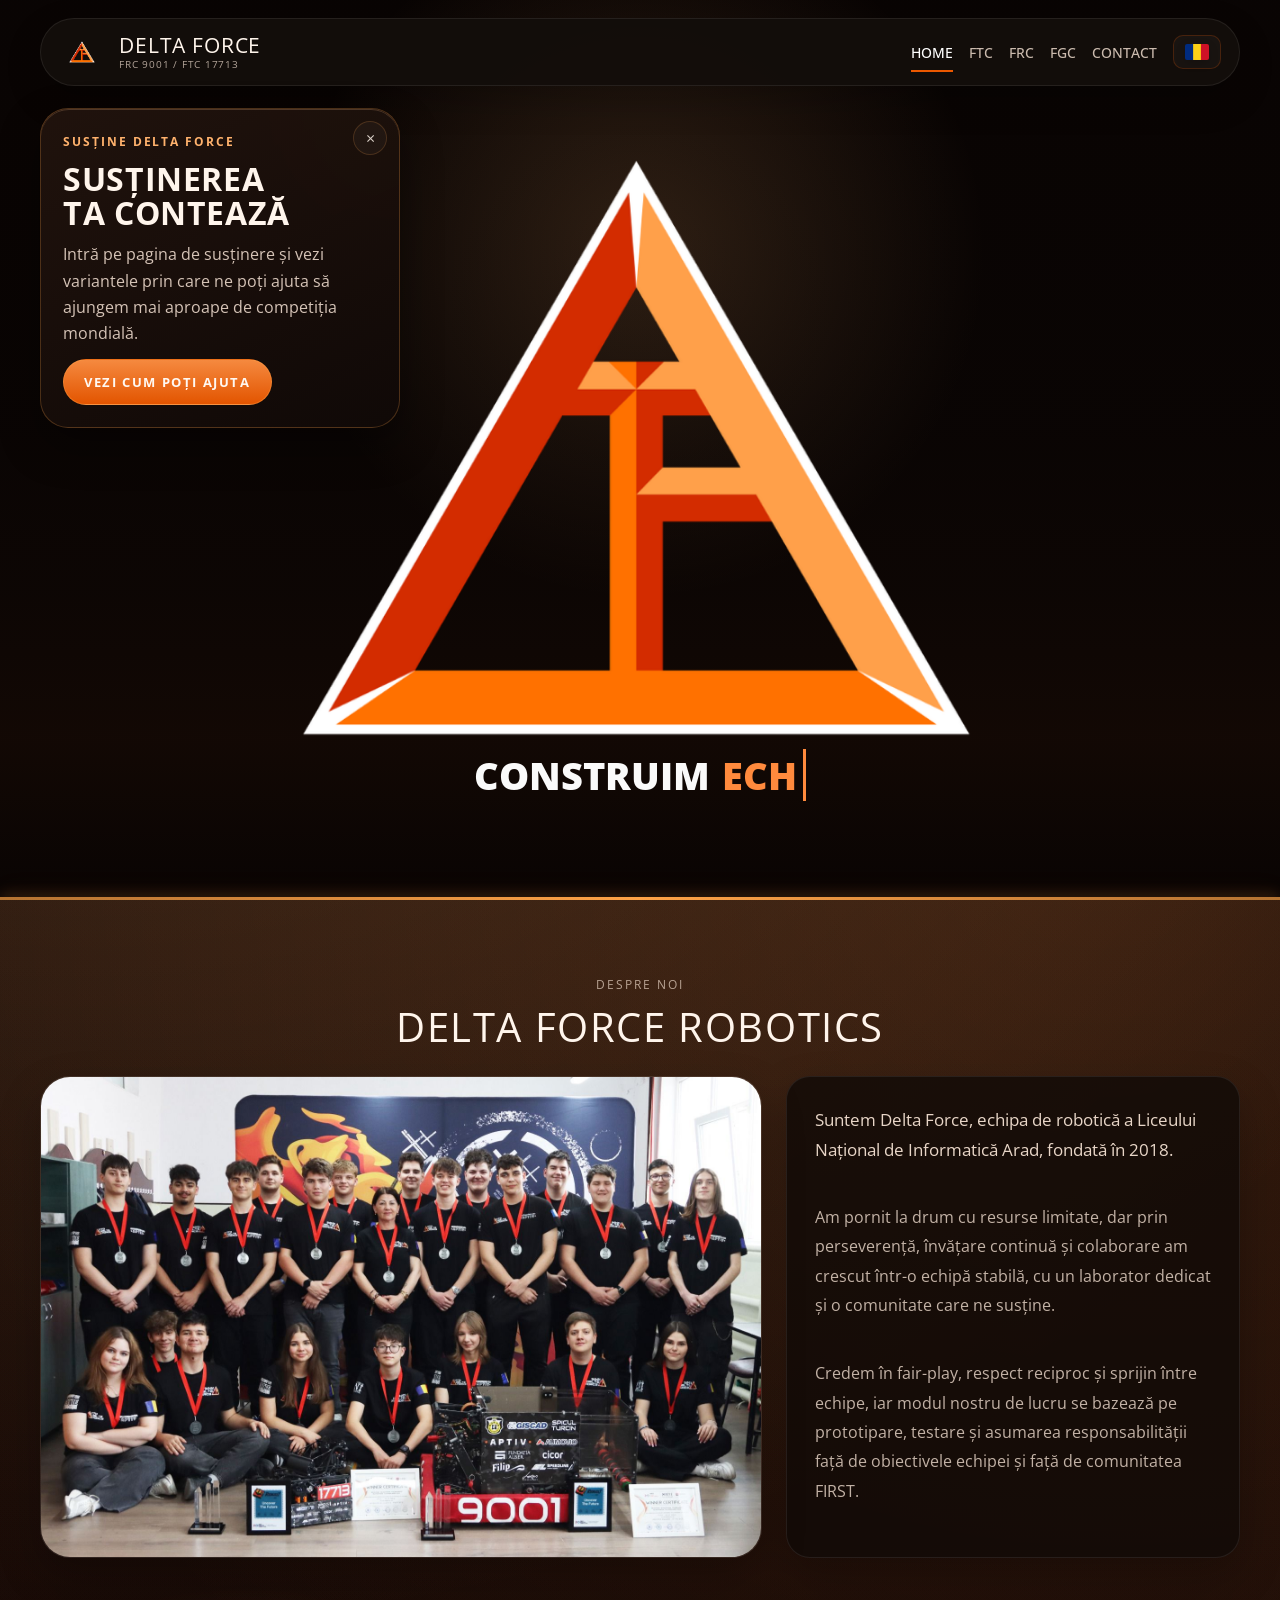
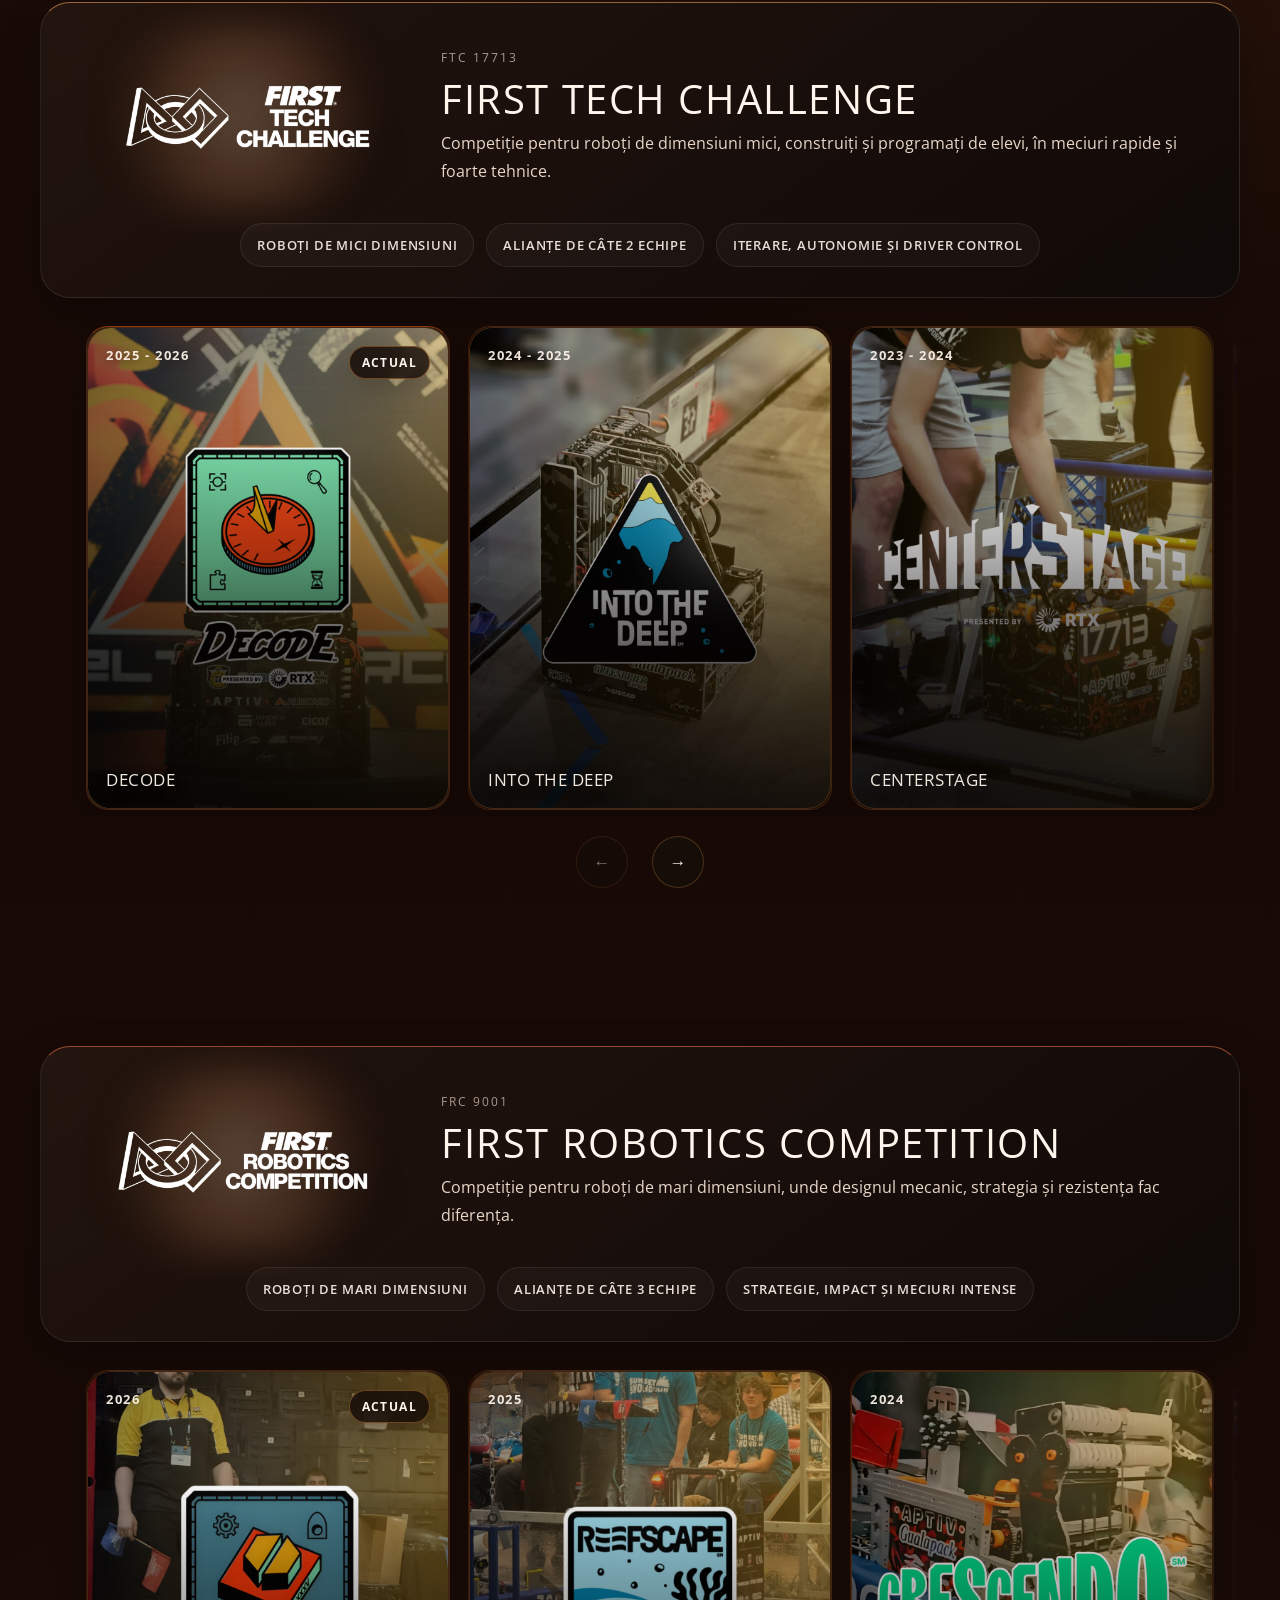
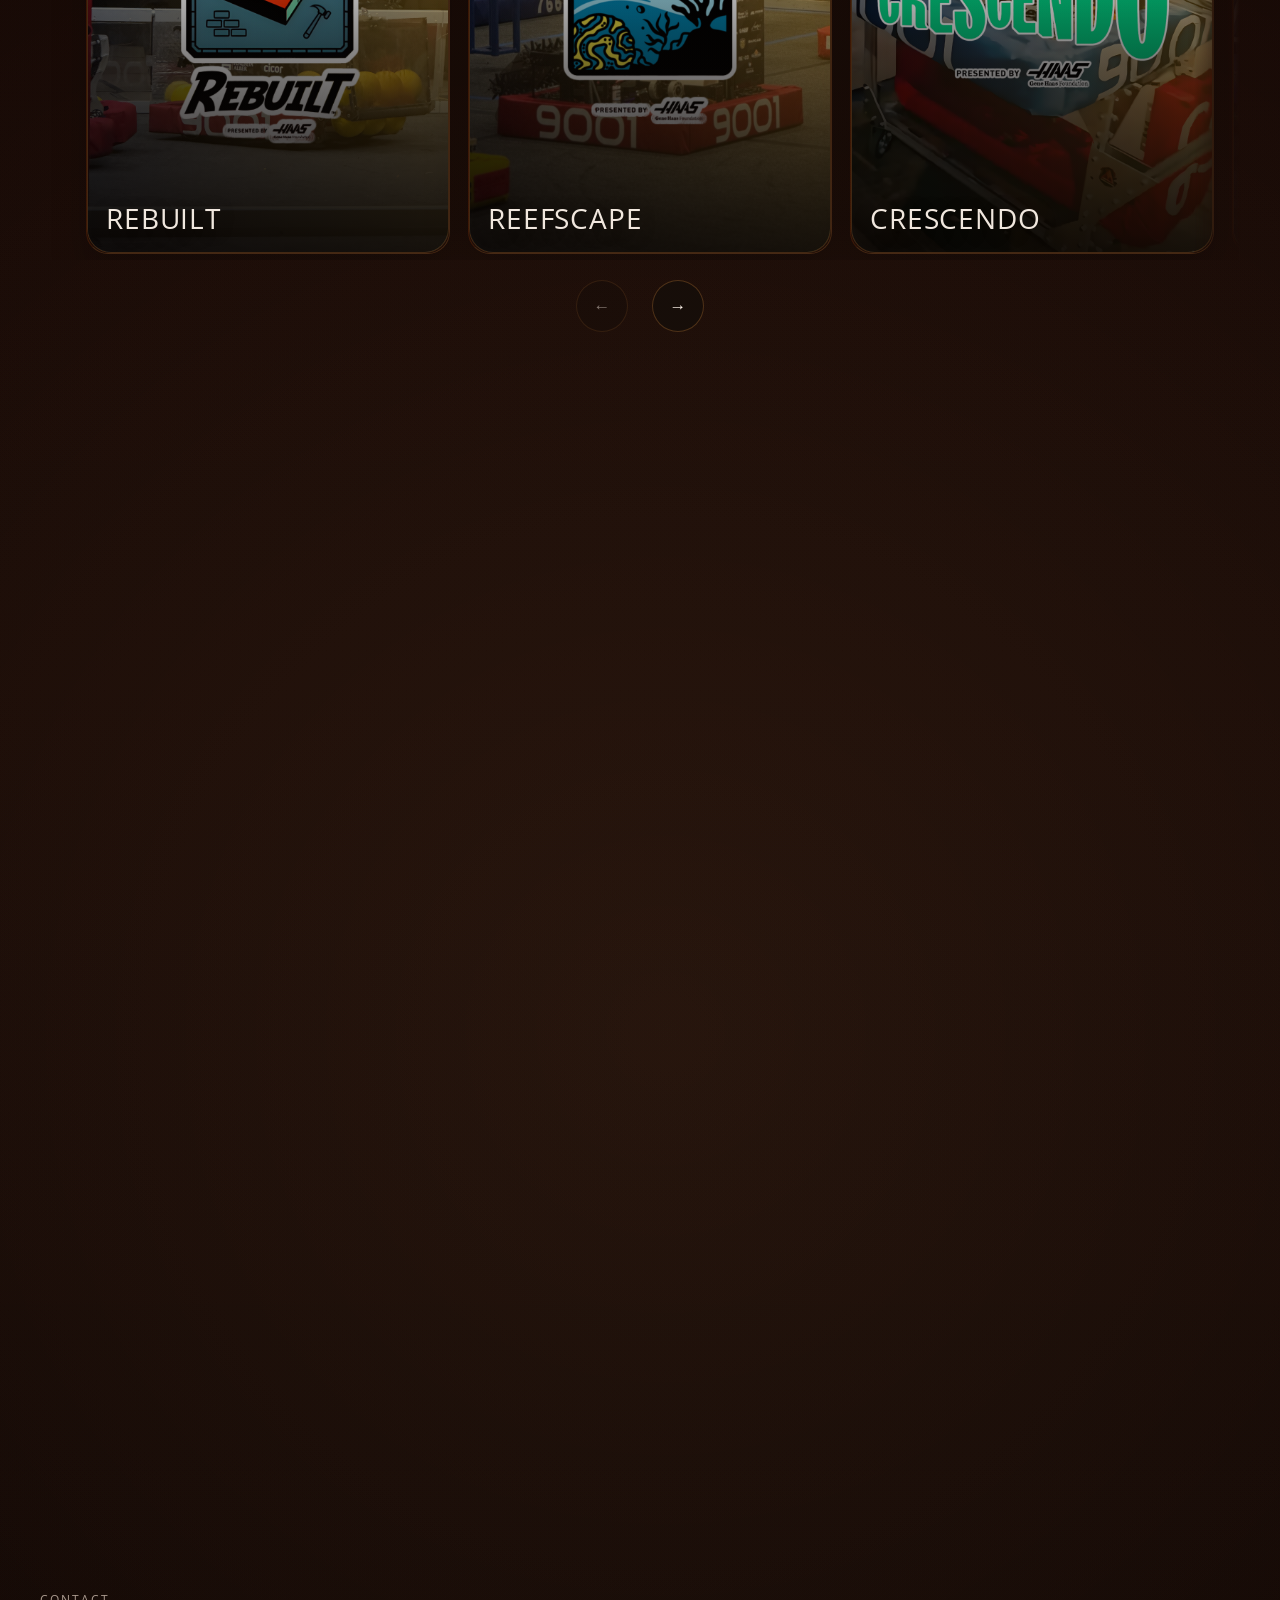
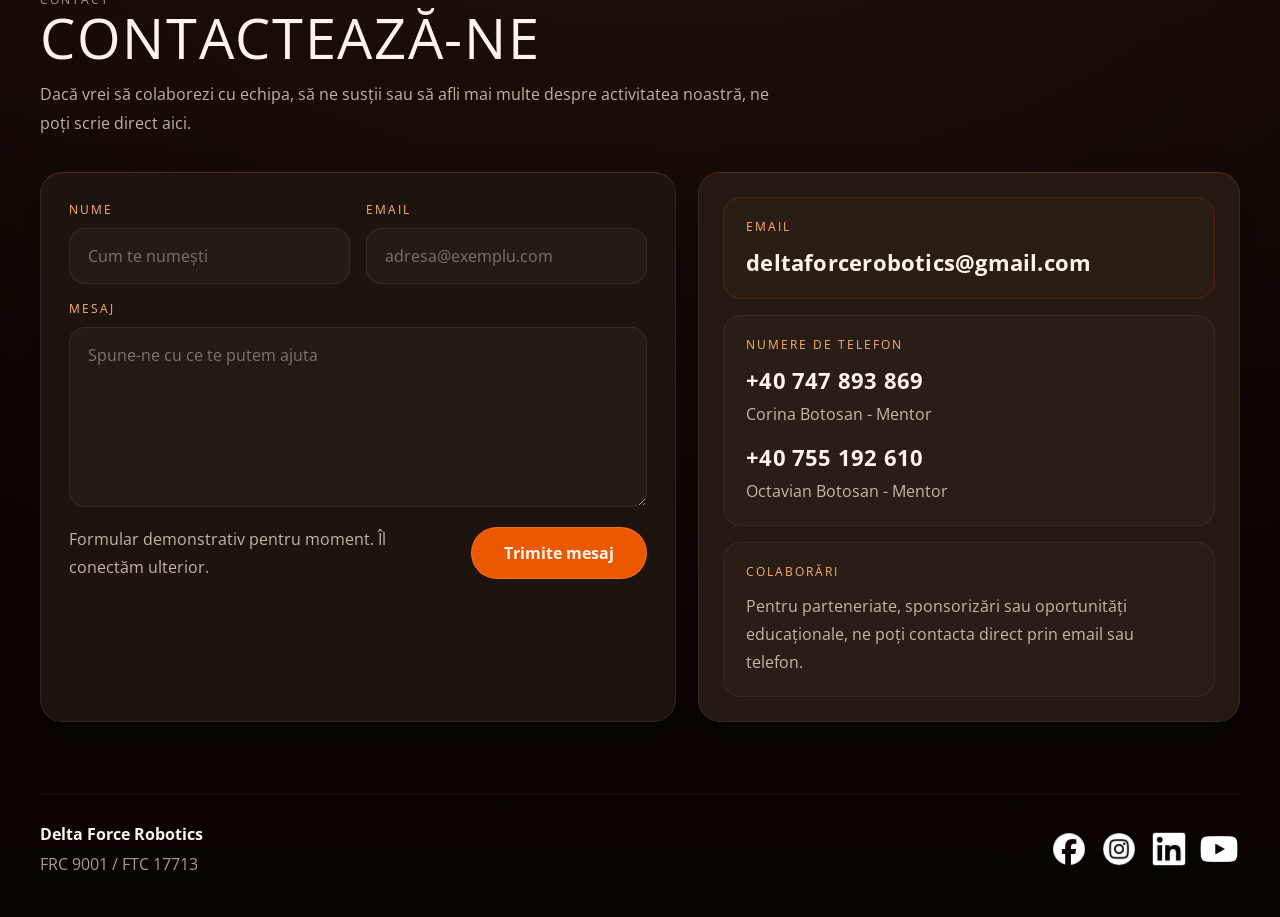
==== commit 139617e0: "UBDATE" ====
--- a/index.html
+++ b/index.html
@@ -3,27 +3,35 @@
 <head>
   <meta charset="UTF-8">
   <meta name="viewport" content="width=device-width, initial-scale=1.0">
-  <meta name="description" content="Delta Force Robotics - site cinematic pentru FRC 9001 si FTC 17713, organizat pe sezoane si competitii.">
+  <meta name="description" content="Delta Force Robotics - site cinematic pentru FRC 9001 și FTC 17713, organizat pe sezoane și competiții.">
   <title>Delta Force Robotics | FRC 9001 & FTC 17713</title>
   <link rel="preconnect" href="https://fonts.googleapis.com">
   <link rel="preconnect" href="https://fonts.gstatic.com" crossorigin>
-  <link href="https://fonts.googleapis.com/css2?family=Cormorant+Garamond:wght@500;600;700&family=Manrope:wght@400;500;600;700;800&display=swap" rel="stylesheet">
+  <link href="https://fonts.googleapis.com/css2?family=Open+Sans:wght@300;400;500;600;700;800&display=swap" rel="stylesheet">
   <link rel="stylesheet" href="styles.css">
 </head>
-<body>
+<body class="is-loading">
   <div class="scroll-progress" aria-hidden="true"></div>
+
+  <div class="site-loader" id="site-loader" aria-hidden="true">
+    <div class="site-loader-core">
+      <div class="site-loader-brandmark">
+        <img class="site-loader-logo" src="media/logo.png" alt="Delta Force logo">
+      </div>
+    </div>
+  </div>
 
   <header class="topbar">
     <nav class="nav-shell">
-      <a class="brand" href="#home" aria-label="Delta Force homepage">
+      <a class="brand" href="#home" aria-label="Pagina principală Delta Force">
         <img class="brand-logo" src="media/logo copy.png" alt="Delta Force logo">
         <span class="brand-copy">
-          <strong>DELtA FORcE</strong>
-          <small>FRC 9001 / FtC 17713</small>
+          <strong>DELTA FORCE</strong>
+          <small>FRC 9001 / FTC 17713</small>
         </span>
       </a>
 
-      <button class="nav-toggle" type="button" aria-expanded="false" aria-controls="nav-menu" aria-label="Toggle navigation">
+      <button class="nav-toggle" type="button" aria-expanded="false" aria-controls="nav-menu" aria-label="Deschide meniul de navigare">
         <span></span>
         <span></span>
       </button>
@@ -32,12 +40,9 @@
         <a href="#home" data-nav-link="home">Home</a>
         <a href="#ftc" data-nav-link="ftc">FTC</a>
         <a href="#frc" data-nav-link="frc">FRC</a>
-        <a href="#events" data-nav-link="events">Evenimente</a>
         <a href="#fgc" data-nav-link="fgc">FGC</a>
-        <a href="#sponsors" data-nav-link="sponsors">Sponsori</a>
-        <a href="#partners" data-nav-link="partners">Parteneri</a>
         <a href="#contact" data-nav-link="contact">Contact</a>
-        <button class="language-toggle" type="button" aria-label="Switch to English" title="Switch to English" aria-pressed="false">
+        <button class="language-toggle" type="button" aria-label="Schimbă în engleză" title="Schimbă în engleză" aria-pressed="false">
           <img class="language-flag-image" id="language-flag-image" src="Flags/romania.png" alt="" aria-hidden="true">
         </button>
       </div>
@@ -86,286 +91,238 @@
             <img src="section1/teamphoto.png" alt="Fotografie de grup a echipei Delta Force" loading="lazy">
           </figure>
 
-          <div class="about-side">
-            <article class="about-panel">
-              <p class="about-lead">
-                Suntem Delta Force, echipa de robotica a Liceului National de Informatica Arad, fondata in 2018.
+          <article class="about-panel">
+            <p class="about-lead">
+              Suntem Delta Force, echipa de robotică a Liceului Național de Informatică Arad, fondată în 2018.
+            </p>
+            <p class="about-copy-one">
+              Am pornit la drum cu resurse limitate, dar prin perseverență, învățare continuă și colaborare am crescut
+              într-o echipă stabilă, cu un laborator dedicat și o comunitate care ne susține.
+            </p>
+            <p class="about-copy-two">
+              Credem în fair-play, respect reciproc și sprijin între echipe, iar modul nostru de lucru se bazează pe
+              prototipare, testare și asumarea responsabilității față de obiectivele echipei și față de comunitatea FIRST.
+            </p>
+          </article>
+        </div>
+      </div>
+    </section>
+
+    <section class="section archive-section" id="ftc">
+      <div class="program-overview reveal program-overview-ftc">
+        <div class="program-overview-card">
+          <div class="program-overview-brand">
+            <div class="program-logo-badge">
+              <img class="program-logo-image" src="FIRSTlogos/first-tech-challenge.png" alt="FIRST Tech Challenge">
+            </div>
+
+            <div class="program-copy">
+              <p class="eyebrow program-eyebrow">FTC 17713</p>
+              <h2 class="ftc-title">FIRST Tech Challenge</h2>
+              <p class="ftc-subtitle">
+                Competiție pentru roboți de dimensiuni mici, construiți și programați de elevi, în meciuri rapide și tehnice.
               </p>
-              <p class="about-copy-one">
-                Am pornit la drum cu resurse limitate, dar prin perseverenta, invatare continua si colaborare am crescut
-                intr-o echipa stabila, cu un laborator dedicat si o comunitate care ne sustine.
+            </div>
+          </div>
+
+          <div class="program-facts" aria-label="Detalii FIRST Tech Challenge">
+            <span class="program-fact ftc-fact-one">roboți de mici dimensiuni</span>
+            <span class="program-fact ftc-fact-two">alianțe de câte 2 echipe</span>
+            <span class="program-fact ftc-fact-three">accent pe iterare, autonomie și driver control</span>
+          </div>
+        </div>
+      </div>
+
+      <div class="season-carousel reveal" data-season-carousel>
+        <div class="season-track" id="ftc-seasons-track" aria-label="Sezoane FTC">
+          <article class="season-card season-card-ftc season-card-featured" data-program="ftc">
+            <a class="season-card-media season-card-link" href="ftc-decode.html">
+              <span class="season-card-gradient"></span>
+              <img class="season-cover-image" src="FTCcovers/decode.png" alt="Cover DECODE" loading="lazy">
+              <span class="season-card-year">2025 - 2026</span>
+              <span class="season-card-status season-status-current">Actual</span>
+              <h3 class="season-card-title">DECODE</h3>
+              <span class="season-card-cta">Vizualizează sezonul</span>
+            </a>
+          </article>
+
+          <article class="season-card season-card-ftc" data-program="ftc">
+            <a class="season-card-media season-card-link" href="ftc-into-the-deep.html">
+              <span class="season-card-gradient"></span>
+              <img class="season-cover-image" src="FTCcovers/intothedeep.png" alt="Cover Into The Deep" loading="lazy">
+              <span class="season-card-year">2024 - 2025</span>
+              <h3 class="season-card-title">Into The Deep</h3>
+              <span class="season-card-cta">Vizualizează sezonul</span>
+            </a>
+          </article>
+
+          <article class="season-card season-card-ftc" data-program="ftc">
+            <a class="season-card-media season-card-link" href="ftc-centerstage.html">
+              <span class="season-card-gradient"></span>
+              <img class="season-cover-image" src="FTCcovers/centerstage.png" alt="Cover Centerstage" loading="lazy">
+              <span class="season-card-year">2023 - 2024</span>
+              <h3 class="season-card-title">Centerstage</h3>
+              <span class="season-card-cta">Vizualizează sezonul</span>
+            </a>
+          </article>
+
+          <article class="season-card season-card-ftc" data-program="ftc">
+            <a class="season-card-media season-card-link" href="ftc-power-play.html">
+              <span class="season-card-gradient"></span>
+              <img class="season-cover-image" src="FTCcovers/powerplay.png" alt="Cover Power Play" loading="lazy">
+              <span class="season-card-year">2022 - 2023</span>
+              <h3 class="season-card-title">Power Play</h3>
+              <span class="season-card-cta">Vizualizează sezonul</span>
+            </a>
+          </article>
+
+          <article class="season-card season-card-ftc" data-program="ftc">
+            <a class="season-card-media season-card-link" href="ftc-freight-frenzy.html">
+              <span class="season-card-gradient"></span>
+              <img class="season-cover-image" src="FTCcovers/freight.png" alt="Cover Freight Frenzy" loading="lazy">
+              <span class="season-card-year">2021 - 2022</span>
+              <h3 class="season-card-title">Freight Frenzy</h3>
+              <span class="season-card-cta">Vizualizează sezonul</span>
+            </a>
+          </article>
+        </div>
+
+        <div class="season-carousel-controls">
+          <button class="season-carousel-button" type="button" data-carousel-prev aria-label="Sezonul anterior">
+            <span aria-hidden="true">←</span>
+          </button>
+          <button class="season-carousel-button" type="button" data-carousel-next aria-label="Sezonul următor">
+            <span aria-hidden="true">→</span>
+          </button>
+        </div>
+      </div>
+    </section>
+
+    <section class="section archive-section" id="frc">
+      <div class="program-overview reveal program-overview-frc">
+        <div class="program-overview-card">
+          <div class="program-overview-brand">
+            <div class="program-logo-badge">
+              <img class="program-logo-image" src="FIRSTlogos/first-robotics-competition.png" alt="FIRST Robotics Competition">
+            </div>
+
+            <div class="program-copy">
+              <p class="eyebrow program-eyebrow">FRC 9001</p>
+              <h2 class="frc-title">FIRST Robotics Competition</h2>
+              <p class="frc-subtitle">
+                Competiție pentru roboți de mari dimensiuni, unde designul mecanic, strategia și rezistența fac diferența.
               </p>
-              <p class="about-copy-two">
-                Credem in fair-play, respect reciproc si sprijin intre echipe, iar modul nostru de lucru se bazeaza pe
-                prototipare, testare si asumare a responsabilitatii fata de obiectivele echipei si fata de comunitatea FIRST.
+            </div>
+          </div>
+
+          <div class="program-facts" aria-label="Detalii FIRST Robotics Competition">
+            <span class="program-fact frc-fact-one">roboți de mari dimensiuni</span>
+            <span class="program-fact frc-fact-two">alianțe de câte 3 echipe</span>
+            <span class="program-fact frc-fact-three">meciuri intense cu accent pe strategie și impact</span>
+          </div>
+        </div>
+      </div>
+
+      <div class="season-carousel reveal" data-season-carousel>
+        <div class="season-track" id="frc-seasons-track" aria-label="Sezoane FRC">
+          <article class="season-card season-card-frc-cover" data-program="frc">
+            <a class="season-card-media season-card-link" href="frc-rebuilt.html">
+              <span class="season-card-gradient"></span>
+              <img class="season-cover-image" src="FRCcovers/rebuilt.png" alt="Cover REBUILT" loading="lazy">
+              <span class="season-card-year">2026</span>
+              <span class="season-card-status season-status-current">Actual</span>
+              <h3 class="season-card-title">REBUILT</h3>
+              <span class="season-card-cta">Vizualizează sezonul</span>
+            </a>
+          </article>
+
+          <article class="season-card season-card-frc-cover" data-program="frc">
+            <a class="season-card-media season-card-link" href="frc-reefscape.html">
+              <span class="season-card-gradient"></span>
+              <img class="season-cover-image" src="FRCcovers/reefscape.png" alt="Cover Reefscape" loading="lazy">
+              <span class="season-card-year">2025</span>
+              <h3 class="season-card-title">Reefscape</h3>
+              <span class="season-card-cta">Vizualizează sezonul</span>
+            </a>
+          </article>
+
+          <article class="season-card season-card-frc-cover" data-program="frc">
+            <a class="season-card-media season-card-link" href="frc-crescendo.html">
+              <span class="season-card-gradient"></span>
+              <img class="season-cover-image" src="FRCcovers/crescendo.png" alt="Cover Crescendo" loading="lazy">
+              <span class="season-card-year">2024</span>
+              <h3 class="season-card-title">Crescendo</h3>
+              <span class="season-card-cta">Vizualizează sezonul</span>
+            </a>
+          </article>
+
+          <article class="season-card season-card-frc-cover" data-program="frc">
+            <a class="season-card-media season-card-link" href="frc-charged-up.html">
+              <span class="season-card-gradient"></span>
+              <img class="season-cover-image" src="FRCcovers/chargedup.png" alt="Cover Charged Up" loading="lazy">
+              <span class="season-card-year">2023</span>
+              <h3 class="season-card-title">Charged Up</h3>
+              <span class="season-card-cta">Vizualizează sezonul</span>
+            </a>
+          </article>
+        </div>
+
+        <div class="season-carousel-controls">
+          <button class="season-carousel-button" type="button" data-carousel-prev aria-label="Sezonul anterior">
+            <span aria-hidden="true">←</span>
+          </button>
+          <button class="season-carousel-button" type="button" data-carousel-next aria-label="Sezonul următor">
+            <span aria-hidden="true">→</span>
+          </button>
+        </div>
+      </div>
+    </section>
+
+    <section class="section global-section" id="fgc">
+      <div class="program-overview reveal program-overview-fgc">
+        <div class="program-overview-card">
+          <div class="program-overview-brand">
+            <div class="program-logo-badge">
+              <img class="program-logo-image" src="FIRSTlogos/first-global-challenge.png" alt="FIRST Global Challenge">
+            </div>
+
+            <div class="program-copy">
+              <p class="eyebrow program-eyebrow">FGC / TEAM ROMÂNIA</p>
+              <h2 class="fgc-title">FIRST Global Challenge</h2>
+              <p class="fgc-subtitle">
+                Competiție internațională de robotică în care fiecare țară vine cu o singură echipă. Pentru noi, FGC înseamnă reprezentarea României într-un format axat pe STEM, colaborare și impact global.
               </p>
-            </article>
-
-            <figure
-              class="about-robot-shot lightbox-trigger"
-              role="button"
-              tabindex="0"
-              data-lightbox-title="Robot Delta Force"
-              aria-label="Deschide fotografia robotului"
-            >
-              <img src="section1/robotphoto.png" alt="Robotul echipei Delta Force" loading="lazy">
-            </figure>
-          </div>
-        </div>
-      </div>
-    </section>
-
-    <section class="section archive-section" id="ftc">
-      <div class="section-heading section-heading-centered reveal">
-        <p class="eyebrow">FTC 17713</p>
-        <h2 class="ftc-title">First Tech Challenge</h2>
-        <p class="ftc-subtitle">
-          De la primul sezon pana in prezent, o privire asupra fiecarui an de competitie, provocarilor pe care le-am infruntat si progresului pe care l-am facut ca echipa.
-        </p>
-      </div>
-
-      <div class="season-grid season-grid-ftc">
-        <article class="season-card season-card-ftc season-card-featured reveal" data-program="ftc">
-          <a class="season-card-media season-card-media-featured season-card-link" href="ftc-freight-frenzy.html">
-            <img class="season-cover-image" src="FTCcovers/freight.png" alt="Cover Freight Frenzy" loading="lazy">
-            <span class="season-card-year">2021 - 2022</span>
-            <h3 class="season-card-title">Freight Frenzy</h3>
-            <span class="season-card-cta">Vizualizeaza sezonul</span>
-          </a>
-        </article>
-
-        <article class="season-card season-card-ftc reveal" data-program="ftc">
-          <a class="season-card-media season-card-link" href="ftc-power-play.html">
-            <img class="season-cover-image" src="FTCcovers/powerplay.png" alt="Cover Power Play" loading="lazy">
-            <span class="season-card-year">2022 - 2023</span>
-            <h3 class="season-card-title">Power Play</h3>
-            <span class="season-card-cta">Vizualizeaza sezonul</span>
-          </a>
-        </article>
-
-        <article class="season-card season-card-ftc reveal" data-program="ftc">
-          <a class="season-card-media season-card-link" href="ftc-centerstage.html">
-            <img class="season-cover-image" src="FTCcovers/centerstage.png" alt="Cover Centerstage" loading="lazy">
-            <span class="season-card-year">2023 - 2024</span>
-            <h3 class="season-card-title">Centerstage</h3>
-            <span class="season-card-cta">Vizualizeaza sezonul</span>
-          </a>
-        </article>
-
-        <article class="season-card season-card-ftc reveal" data-program="ftc">
-          <a class="season-card-media season-card-link" href="ftc-into-the-deep.html">
-            <img class="season-cover-image" src="FTCcovers/intothedeep.png" alt="Cover Into The Deep" loading="lazy">
-            <span class="season-card-year">2024 - 2025</span>
-            <h3 class="season-card-title">Into The Deep</h3>
-            <span class="season-card-cta">Vizualizeaza sezonul</span>
-          </a>
-        </article>
-
-        <article class="season-card season-card-ftc reveal" data-program="ftc">
-          <a class="season-card-media season-card-link" href="ftc-decode.html">
-            <img class="season-cover-image" src="FTCcovers/decode.png" alt="Cover DECODE" loading="lazy">
-            <span class="season-card-year">2025 - 2026</span>
-            <span class="season-card-status season-status-current">Actual</span>
-            <h3 class="season-card-title">DECODE</h3>
-            <span class="season-card-cta">Vizualizeaza sezonul</span>
-          </a>
-        </article>
-      </div>
-    </section>
-
-    <section class="section archive-section" id="frc">
-      <div class="section-heading section-heading-centered reveal">
-        <p class="eyebrow">FRC 9001</p>
-        <h2 class="frc-title">FRC are propria sectiune, separata si usor de parcurs.</h2>
-        <p class="frc-subtitle">
-          Am pastrat doar sezoanele FRC, fiecare cu propriul cover, ca arhiva sa ramana curata si usor de parcurs.
-        </p>
-      </div>
-
-      <div class="season-grid season-grid-frc-covers">
-        <article class="season-card season-card-frc-cover reveal" data-program="frc">
-          <a class="season-card-media season-card-link" href="frc-charged-up.html">
-            <img class="season-cover-image" src="FRCcovers/chargedup.png" alt="Cover Charged Up" loading="lazy">
-            <span class="season-card-year">2023</span>
-            <h3 class="season-card-title">Charged Up</h3>
-            <span class="season-card-cta">Vizualizeaza sezonul</span>
-          </a>
-        </article>
-
-        <article class="season-card season-card-frc-cover reveal" data-program="frc">
-          <a class="season-card-media season-card-link" href="frc-crescendo.html">
-            <img class="season-cover-image" src="FRCcovers/crescendo.png" alt="Cover Crescendo" loading="lazy">
-            <span class="season-card-year">2024</span>
-            <h3 class="season-card-title">Crescendo</h3>
-            <span class="season-card-cta">Vizualizeaza sezonul</span>
-          </a>
-        </article>
-
-        <article class="season-card season-card-frc-cover reveal" data-program="frc">
-          <a class="season-card-media season-card-link" href="frc-reefscape.html">
-            <img class="season-cover-image" src="FRCcovers/reefscape.png" alt="Cover Reefscape" loading="lazy">
-            <span class="season-card-year">2025</span>
-            <h3 class="season-card-title">Reefscape</h3>
-            <span class="season-card-cta">Vizualizeaza sezonul</span>
-          </a>
-        </article>
-
-        <article class="season-card season-card-frc-cover reveal" data-program="frc">
-          <a class="season-card-media season-card-link" href="frc-rebuilt.html">
-            <img class="season-cover-image" src="FRCcovers/rebuilt.png" alt="Cover REBUILT" loading="lazy">
-            <span class="season-card-year">2026</span>
-            <span class="season-card-status season-status-current">Actual</span>
-            <h3 class="season-card-title">REBUILT</h3>
-            <span class="season-card-cta">Vizualizeaza sezonul</span>
-          </a>
-        </article>
-      </div>
-    </section>
-
-    <section class="section events-section" id="events">
-      <div class="section-heading section-heading-centered reveal">
-        <p class="eyebrow events-eyebrow">Special</p>
-        <h2 class="events-title">Evenimente premier / invitationale</h2>
-        <p class="events-subtitle">
-          O zona separata pentru aparitii speciale, invitationale si momente care merita propria pagina, nu doar un loc pierdut intre sezoane.
-        </p>
-      </div>
-
-      <div class="events-grid">
-        <article class="event-card event-card-featured reveal">
-          <a class="event-card-media" href="events-premier.html">
-            <img class="event-card-image" src="placeholder.png" alt="Evenimente premier Delta Force" loading="lazy">
-            <span class="event-card-label event-label-premier">Premier</span>
-            <h3 class="event-card-title event-title-premier">Evenimente Premier</h3>
-            <p class="event-card-copy event-copy-premier">
-              Prezentari, aparitii speciale si momente de referinta puse intr-un spatiu separat, pregatit pentru media si recap.
-            </p>
-            <span class="event-card-cta event-cta-premier">Deschide pagina</span>
-          </a>
-        </article>
-
-        <article class="event-card reveal">
-          <a class="event-card-media" href="events-invitationals.html">
-            <img class="event-card-image" src="placeholder.png" alt="Invitationale Delta Force" loading="lazy">
-            <span class="event-card-label event-label-invitational">Invitational</span>
-            <h3 class="event-card-title event-title-invitational">Invitationale</h3>
-            <p class="event-card-copy event-copy-invitational">
-              Un loc dedicat pentru competitii speciale, parteneriate si rezultate care nu tin strict de sezonul standard.
-            </p>
-            <span class="event-card-cta event-cta-invitational">Deschide pagina</span>
-          </a>
-        </article>
-      </div>
-    </section>
-
-    <section class="section global-section" id="fgc">
-      <div class="section-heading section-heading-centered reveal">
-        <p class="eyebrow">FGC 2023</p>
-        <h2 class="fgc-title">First Global Challenge merita propria prezenta, nu doar o nota mica in subsol.</h2>
-        <p class="fgc-subtitle">
-          Sectiunea este separata ca sa ai loc pentru poveste, imagini si context international fara sa incarci FTC sau FRC.
-        </p>
+            </div>
+          </div>
+
+          <div class="program-facts" aria-label="Detalii FIRST Global Challenge">
+            <span class="program-fact fgc-fact-one">o singură echipă pentru fiecare țară</span>
+            <span class="program-fact fgc-fact-two">România într-o competiție globală</span>
+            <span class="program-fact fgc-fact-three">robotică, STEM și colaborare internațională</span>
+          </div>
+        </div>
       </div>
 
       <article class="global-cover-card reveal">
         <a class="global-cover-media" href="fgc-2023.html">
-          <img class="global-cover-image" src="FGCcovers/firstglobalcover.png" alt="Cover First Global Challenge 2023" loading="lazy">
+          <img class="global-cover-image" src="FGCcovers/firstglobalcover.png" alt="Cover FIRST Global Challenge 2023" loading="lazy">
           <span class="global-cover-year">2023</span>
 
           <div class="global-cover-copy">
-            <span class="program-label fgc-program-label">First Global Challenge</span>
-            <h3>FGC 2023</h3>
-          </div>
-
-          <span class="global-cover-cta fgc-cta">Vizualizeaza povestea</span>
+            <img class="global-program-logo" src="FIRSTlogos/first-global-challenge.png" alt="FIRST Global Challenge" loading="lazy">
+          </div>
+
+          <span class="global-cover-cta fgc-cta">Vezi participarea</span>
         </a>
       </article>
-    </section>
-
-    <section class="section sponsors-section" id="sponsors">
-      <div class="sponsors-intro reveal">
-        <p class="eyebrow sponsors-eyebrow">Sponsori</p>
-        <h2 class="sponsors-title">Multumim sponsorilor nostrii:</h2>
-        <p class="sponsors-subtitle">
-          Sprijinul lor ne ajuta sa construim, sa concuram si sa crestem de la sezon la sezon.
-        </p>
-      </div>
-
-      <div class="sponsors-marquee reveal" aria-label="Logouri sponsori">
-        <div class="sponsors-track">
-          <div class="sponsor-logo"><img src="Sponsorslogos/aptiv.png" alt="APTIV" loading="lazy"></div>
-          <div class="sponsor-logo"><img src="Sponsorslogos/aumovio.png" alt="Aumovio" loading="lazy"></div>
-          <div class="sponsor-logo"><img src="Sponsorslogos/cicor.png" alt="Cicor" loading="lazy"></div>
-          <div class="sponsor-logo"><img src="Sponsorslogos/filip.png" alt="Filip" loading="lazy"></div>
-          <div class="sponsor-logo"><img src="Sponsorslogos/fundatiaalber.png" alt="Fundatia Alber" loading="lazy"></div>
-          <div class="sponsor-logo"><img src="Sponsorslogos/giscad.png" alt="GISCAD" loading="lazy"></div>
-          <div class="sponsor-logo"><img src="Sponsorslogos/lexus.png" alt="Lexus Publicitate" loading="lazy"></div>
-          <div class="sponsor-logo"><img src="Sponsorslogos/morar.png" alt="Morar" loading="lazy"></div>
-          <div class="sponsor-logo"><img src="Sponsorslogos/speedline.png" alt="Speedline" loading="lazy"></div>
-          <div class="sponsor-logo"><img src="Sponsorslogos/spiculturcin.png" alt="Spicul Turcin" loading="lazy"></div>
-        </div>
-
-        <div class="sponsors-track" aria-hidden="true">
-          <div class="sponsor-logo"><img src="Sponsorslogos/aptiv.png" alt="" loading="lazy"></div>
-          <div class="sponsor-logo"><img src="Sponsorslogos/aumovio.png" alt="" loading="lazy"></div>
-          <div class="sponsor-logo"><img src="Sponsorslogos/cicor.png" alt="" loading="lazy"></div>
-          <div class="sponsor-logo"><img src="Sponsorslogos/filip.png" alt="" loading="lazy"></div>
-          <div class="sponsor-logo"><img src="Sponsorslogos/fundatiaalber.png" alt="" loading="lazy"></div>
-          <div class="sponsor-logo"><img src="Sponsorslogos/giscad.png" alt="" loading="lazy"></div>
-          <div class="sponsor-logo"><img src="Sponsorslogos/lexus.png" alt="" loading="lazy"></div>
-          <div class="sponsor-logo"><img src="Sponsorslogos/morar.png" alt="" loading="lazy"></div>
-          <div class="sponsor-logo"><img src="Sponsorslogos/speedline.png" alt="" loading="lazy"></div>
-          <div class="sponsor-logo"><img src="Sponsorslogos/spiculturcin.png" alt="" loading="lazy"></div>
-        </div>
-      </div>
-    </section>
-
-    <section class="section partners-section" id="partners">
-      <div class="section-heading reveal partners-heading">
-        <p class="eyebrow partners-eyebrow">Parteneri</p>
-        <h2 class="partners-title">Parteneri educationali</h2>
-        <p class="partners-subtitle">
-          Institutii care sustin cresterea echipei prin educatie, spatiu de dezvoltare si deschidere catre proiecte reale.
-        </p>
-      </div>
-
-      <div class="partners-grid">
-        <article class="partner-card reveal">
-          <div class="partner-logo-shell">
-            <img class="partner-logo-image" src="parteners/liceu.png" alt="Liceul National de Informatica Arad" loading="lazy">
-          </div>
-
-          <div class="partner-copy">
-            <p class="partner-kicker">Arad</p>
-            <h3 class="partner-name partner-name-liceu">Liceul National de Informatica Arad</h3>
-            <p class="partner-description partner-desc-liceu">
-              Locul in care a inceput povestea Delta Force si mediul care a sustinut cresterea echipei de la primul sezon pana azi.
-            </p>
-          </div>
-        </article>
-
-        <article class="partner-card reveal">
-          <div class="partner-logo-shell">
-            <img class="partner-logo-image" src="parteners/uav.png" alt="Universitatea Aurel Vlaicu Arad" loading="lazy">
-          </div>
-
-          <div class="partner-copy">
-            <p class="partner-kicker">Arad</p>
-            <h3 class="partner-name partner-name-uav">Universitatea Aurel Vlaicu Arad</h3>
-            <p class="partner-description partner-desc-uav">
-              Un partener educational important pentru deschiderea catre comunitatea academica si pentru consolidarea directiei tehnice a echipei.
-            </p>
-          </div>
-        </article>
-      </div>
     </section>
 
     <section class="section contact-section" id="contact">
       <div class="section-heading reveal contact-heading">
         <p class="eyebrow contact-eyebrow">Contact</p>
-        <h2 class="contact-title">Contacteaza-ne</h2>
+        <h2 class="contact-title">Contactează-ne</h2>
         <p class="contact-copy">
-          Daca vrei sa colaborezi cu echipa, sa ne sustii sau sa afli mai multe despre activitatea noastra, ne poti scrie direct aici.
+          Dacă vrei să colaborezi cu echipa, să ne susții sau să afli mai multe despre activitatea noastră, ne poți scrie direct aici.
         </p>
       </div>
 
@@ -375,7 +332,7 @@
             <div class="contact-form-grid">
               <label class="field">
                 <span class="field-label contact-label-name">Nume</span>
-                <input class="field-input contact-input-name" type="text" placeholder="Cum te numesti">
+                <input class="field-input contact-input-name" type="text" placeholder="Cum te numești">
               </label>
 
               <label class="field">
@@ -390,7 +347,7 @@
             </div>
 
             <div class="contact-form-footer">
-              <p class="contact-form-note">Formular demonstrativ pentru moment. Il conectam ulterior.</p>
+              <p class="contact-form-note">Formular demonstrativ pentru moment. Îl conectăm ulterior.</p>
               <button class="contact-submit" type="submit">Trimite mesaj</button>
             </div>
           </form>
@@ -419,9 +376,9 @@
           </article>
 
           <article class="contact-method">
-            <span class="contact-method-label contact-note-label">Colaborari</span>
+            <span class="contact-method-label contact-note-label">Colaborări</span>
             <p class="contact-method-copy contact-side-note">
-              Pentru parteneriate, sponsorizari sau oportunitati educationale, ne poti contacta direct prin email sau telefon.
+              Pentru parteneriate, sponsorizări sau oportunități educaționale, ne poți contacta direct prin email sau telefon.
             </p>
           </article>
         </aside>
@@ -429,18 +386,37 @@
     </section>
   </main>
 
+  <aside class="support-popup" id="support-popup" aria-label="Susținere Delta Force" hidden>
+    <button class="support-popup-close" id="support-popup-close" type="button" aria-label="Închide fereastra">
+      <span aria-hidden="true">×</span>
+    </button>
+    <p class="support-popup-eyebrow">SUSȚINE DELTA FORCE</p>
+    <h2 class="support-popup-title">Susținerea ta contează</h2>
+    <p class="support-popup-copy">
+      Intră pe pagina de susținere și vezi cum ne poți ajuta să strângem fonduri pentru participarea noastră internațională.
+    </p>
+    <a class="support-popup-link" href="sustine/index.html">Vezi cum poți ajuta</a>
+  </aside>
+
   <footer class="footer">
-    <div>
+    <div class="footer-brand">
       <strong>Delta Force Robotics</strong>
       <span>FRC 9001 / FTC 17713</span>
     </div>
 
-    <div class="footer-links">
-      <a href="#ftc" data-footer-link="ftc">Arhiva FTC</a>
-      <a href="#frc" data-footer-link="frc">Arhiva FRC</a>
-      <a href="#events" data-footer-link="events">Evenimente</a>
-      <a href="#partners" data-footer-link="partners">Parteneri</a>
-      <a href="#fgc">FGC 2023</a>
+    <div class="footer-socials" aria-label="Canale sociale Delta Force">
+      <button class="footer-social-button" type="button" aria-label="Facebook" title="Facebook">
+        <img class="footer-social-icon footer-social-icon-fb" src="socialmediaicons/fb.png" alt="" aria-hidden="true">
+      </button>
+      <button class="footer-social-button" type="button" aria-label="Instagram" title="Instagram">
+        <img class="footer-social-icon footer-social-icon-ig" src="socialmediaicons/ig.png" alt="" aria-hidden="true">
+      </button>
+      <button class="footer-social-button" type="button" aria-label="LinkedIn" title="LinkedIn">
+        <img class="footer-social-icon footer-social-icon-linkedin" src="socialmediaicons/linked.png" alt="" aria-hidden="true">
+      </button>
+      <button class="footer-social-button" type="button" aria-label="YouTube" title="YouTube">
+        <img class="footer-social-icon footer-social-icon-yt" src="socialmediaicons/yt.png" alt="" aria-hidden="true">
+      </button>
     </div>
   </footer>
 
@@ -449,8 +425,8 @@
 
     <div class="lightbox-dialog" role="dialog" aria-modal="true" aria-label="Vizualizare imagine">
       <div class="lightbox-toolbar">
-        <button class="lightbox-control lightbox-close" type="button" data-lightbox-close aria-label="Inchide imaginea">
-          Inchide
+        <button class="lightbox-control lightbox-close" type="button" data-lightbox-close aria-label="Închide imaginea">
+          Închide
         </button>
       </div>
 
--- a/styles.css
+++ b/styles.css
@@ -1,11 +1,6 @@
-@font-face {
-  font-family: "DeltaCustom";
-  src: url("media/Avenger-6W86.otf") format("opentype");
-  font-weight: normal;
-  font-style: normal;
-}
-
 :root {
+  --font-display: "Open Sans", sans-serif;
+  --font-body: "Open Sans", sans-serif;
   --bg: #090403;
   --bg-soft: #120705;
   --bg-deep: #190905;
@@ -50,14 +45,14 @@
   margin: 0;
   min-height: 100vh;
   overflow-x: hidden;
-  font-family: "Manrope", sans-serif;
+  font-family: var(--font-body);
   color: var(--text);
   background:
-    radial-gradient(circle at 12% 0%, rgba(255, 178, 109, 0.34), transparent 30%),
-    radial-gradient(circle at 84% 16%, rgba(255, 140, 61, 0.18), transparent 24%),
-    radial-gradient(circle at 50% 72%, rgba(255, 178, 109, 0.1), transparent 30%),
-    linear-gradient(180deg, rgba(255, 161, 87, 0.08) 0%, rgba(255, 161, 87, 0.03) 36%, rgba(255, 161, 87, 0) 100%),
-    linear-gradient(180deg, #090302 0%, #130604 34%, #190705 64%, #0d0403 100%);
+    radial-gradient(circle at 12% 0%, rgba(255, 178, 109, 0.24), transparent 28%),
+    radial-gradient(circle at 86% 14%, rgba(255, 140, 61, 0.14), transparent 24%),
+    radial-gradient(circle at 52% 74%, rgba(255, 178, 109, 0.08), transparent 30%),
+    linear-gradient(180deg, rgba(255, 161, 87, 0.07) 0%, rgba(255, 161, 87, 0.02) 34%, rgba(255, 161, 87, 0) 100%),
+    linear-gradient(180deg, #090302 0%, #120604 30%, #150805 68%, #090302 100%);
 }
 
 body::before {
@@ -71,6 +66,17 @@
     radial-gradient(circle at 78% 68%, rgba(255, 178, 109, 0.05), transparent 24%);
 }
 
+body.is-loading {
+  overflow: hidden;
+}
+
+body.is-loading .topbar,
+body.is-loading main,
+body.is-loading .footer,
+body.is-loading .support-popup {
+  visibility: hidden;
+}
+
 a {
   color: inherit;
   text-decoration: none;
@@ -97,6 +103,65 @@
   height: 3px;
   background: linear-gradient(90deg, #b63f00, var(--accent), var(--accent-strong));
   box-shadow: 0 0 20px rgba(236, 88, 0, 0.34);
+}
+
+.site-loader {
+  position: fixed;
+  inset: 0;
+  z-index: 120;
+  display: grid;
+  place-items: center;
+  overflow: hidden;
+  background:
+    radial-gradient(circle at 12% 0%, rgba(255, 178, 109, 0.24), transparent 28%),
+    radial-gradient(circle at 86% 14%, rgba(255, 140, 61, 0.14), transparent 24%),
+    radial-gradient(circle at 52% 74%, rgba(255, 178, 109, 0.08), transparent 30%),
+    linear-gradient(180deg, rgba(255, 161, 87, 0.07) 0%, rgba(255, 161, 87, 0.02) 34%, rgba(255, 161, 87, 0) 100%),
+    linear-gradient(180deg, #090302 0%, #120604 30%, #150805 68%, #090302 100%);
+  opacity: 1;
+  visibility: visible;
+  transition: opacity 520ms ease, visibility 0s linear 520ms;
+}
+
+.site-loader.is-hidden {
+  opacity: 0;
+  visibility: hidden;
+}
+
+.site-loader-core {
+  position: relative;
+  z-index: 1;
+  width: min(360px, calc(100vw - 40px));
+  display: grid;
+  justify-items: center;
+  text-align: center;
+}
+
+.site-loader-brandmark {
+  position: relative;
+  width: min(250px, 58vw);
+  aspect-ratio: 1 / 1;
+  display: grid;
+  place-items: center;
+}
+
+.site-loader-brandmark::before {
+  content: "";
+  position: absolute;
+  inset: 10%;
+  border-radius: 999px;
+  background: radial-gradient(circle at center, rgba(255, 245, 236, 0.62) 0%, rgba(255, 245, 236, 0.14) 48%, transparent 76%);
+  filter: blur(22px);
+}
+
+.site-loader-logo {
+  position: relative;
+  z-index: 1;
+  width: 100%;
+  height: auto;
+  object-fit: contain;
+  filter: drop-shadow(0 18px 26px rgba(83, 20, 0, 0.24));
+  animation: loader-logo-pulse 1.18s ease-in-out infinite;
 }
 
 .topbar {
@@ -172,7 +237,8 @@
 
 .brand-copy strong,
 .brand-copy small {
-  font-family: "DeltaCustom", sans-serif;
+  font-family: var(--font-display);
+  text-transform: uppercase;
 }
 
 .brand-copy strong {
@@ -214,10 +280,11 @@
 }
 
 .nav-links a {
-  font-family: "DeltaCustom", sans-serif;
+  font-family: var(--font-display);
   font-size: 0.86rem;
   font-weight: 500;
   white-space: nowrap;
+  text-transform: uppercase;
 }
 
 .language-toggle {
@@ -421,7 +488,7 @@
 .hero-type-line,
 .hero-type-static,
 .hero-type-dynamic {
-  font-family: "DeltaCustom", sans-serif;
+  font-family: var(--font-display);
 }
 
 .hero-type-line {
@@ -523,10 +590,10 @@
   margin: 0;
   max-width: none;
   justify-self: center;
-  font-family: "DeltaCustom", sans-serif;
+  font-family: var(--font-display);
   font-size: clamp(1.7rem, 3.1vw, 2.55rem);
   font-weight: 400;
-  line-height: 0.98;
+  line-height: 1.04;
   letter-spacing: 0.04em;
   text-transform: uppercase;
   white-space: nowrap;
@@ -579,6 +646,7 @@
   display: grid;
   gap: 18px;
   padding: 28px 28px 30px;
+  height: 100%;
   border: 1px solid rgba(255, 255, 255, 0.08);
   border-radius: 24px;
   background: rgba(19, 11, 8, 0.84);
@@ -730,11 +798,12 @@
 .section-heading h2,
 .contact-card h2 {
   margin: 0 0 14px;
-  font-family: "Manrope", sans-serif;
-  font-size: clamp(2.2rem, 4.8vw, 4rem);
-  font-weight: 800;
-  line-height: 0.96;
-  letter-spacing: -0.04em;
+  font-family: var(--font-display);
+  font-size: clamp(2rem, 4.6vw, 3.5rem);
+  font-weight: 400;
+  line-height: 1.04;
+  letter-spacing: 0.03em;
+  text-transform: uppercase;
 }
 
 .section-heading p:last-child,
@@ -746,22 +815,175 @@
   line-height: 1.8;
 }
 
-.season-grid {
-  display: grid;
+.program-overview {
+  margin-bottom: 28px;
+}
+
+.program-overview-card {
+  display: grid;
+  gap: 22px;
+  padding: 30px 32px;
+  border: 1px solid rgba(255, 255, 255, 0.09);
+  border-radius: 30px;
+  background:
+    linear-gradient(145deg, rgba(35, 21, 15, 0.92), rgba(16, 10, 8, 0.98)),
+    radial-gradient(circle at top left, rgba(255, 169, 94, 0.08), transparent 40%);
+  box-shadow: var(--shadow);
+}
+
+.program-overview-ftc .program-overview-card {
+  border-top-color: rgba(255, 174, 97, 0.54);
+}
+
+.program-overview-frc .program-overview-card {
+  border-top-color: rgba(255, 119, 78, 0.54);
+}
+
+.program-overview-fgc .program-overview-card {
+  border-top-color: rgba(115, 180, 255, 0.52);
+}
+
+.program-overview-brand {
+  position: relative;
+  display: grid;
+  grid-template-columns: minmax(260px, 340px) minmax(0, 1fr);
+  gap: 28px;
+  align-items: center;
+}
+
+.program-logo-badge {
+  position: relative;
+  z-index: 1;
+  min-height: 168px;
+  display: flex;
+  align-items: center;
+  justify-content: center;
+  width: min(100%, 320px);
+  margin-inline: auto;
+  padding: 0;
+  border: 0;
+  border-radius: 0;
+  background: transparent;
+}
+
+.program-logo-badge::before {
+  content: "";
+  position: absolute;
+  left: 50%;
+  top: 50%;
+  width: min(320px, 100%);
+  height: 190px;
+  transform: translate(-50%, -50%);
+  border-radius: 999px;
+  background:
+    radial-gradient(circle at center, rgba(255, 218, 179, 0.28) 0%, rgba(255, 167, 105, 0.16) 42%, rgba(255, 167, 105, 0.04) 62%, transparent 78%);
+  filter: blur(16px);
+  pointer-events: none;
+}
+
+.program-overview-fgc .program-logo-badge::before {
+  background:
+    radial-gradient(circle at center, rgba(184, 223, 255, 0.24) 0%, rgba(92, 164, 255, 0.14) 44%, rgba(92, 164, 255, 0.04) 64%, transparent 80%);
+}
+
+.program-logo-image {
+  position: relative;
+  z-index: 1;
+  width: min(100%, 280px);
+  border-radius: 0;
+  object-fit: contain;
+  filter: drop-shadow(0 14px 26px rgba(0, 0, 0, 0.24));
+}
+
+.program-copy,
+.program-facts {
+  position: relative;
+  z-index: 1;
+}
+
+.program-copy {
+  display: grid;
+  gap: 10px;
+}
+
+.program-eyebrow {
+  margin-bottom: 2px;
+}
+
+.program-copy h2 {
+  margin: 0;
+  font-family: var(--font-display);
+  font-size: clamp(1.7rem, 3.1vw, 2.55rem);
+  font-weight: 400;
+  line-height: 1.08;
+  letter-spacing: 0.04em;
+  text-transform: uppercase;
+}
+
+.program-copy p:last-child {
+  margin: 0;
+  max-width: 52rem;
+  color: var(--muted-strong);
+  font-size: 1rem;
+  line-height: 1.7;
+}
+
+.program-facts {
+  display: flex;
+  flex-wrap: wrap;
+  gap: 12px;
+  justify-content: center;
+}
+
+.program-fact {
+  display: inline-flex;
+  align-items: center;
+  min-height: 44px;
+  padding: 10px 16px;
+  border: 1px solid rgba(255, 255, 255, 0.08);
+  border-radius: 999px;
+  background: rgba(255, 255, 255, 0.03);
+  color: rgba(255, 245, 236, 0.9);
+  font-size: 0.84rem;
+  font-weight: 600;
+  letter-spacing: 0.06em;
+  text-transform: uppercase;
+}
+
+.season-carousel {
+  --season-card-width: clamp(280px, 31vw, 364px);
+  --season-card-height: clamp(390px, 48vw, 482px);
+  --season-edge-fade: clamp(22px, 4vw, 46px);
+  position: relative;
+  isolation: isolate;
+  overflow: hidden;
+  display: grid;
+  gap: 20px;
+}
+
+.season-carousel::before,
+.season-carousel::after {
+  display: none;
+}
+
+.season-track {
+  display: flex;
   gap: 18px;
-  grid-template-columns: repeat(3, minmax(0, 1fr));
-}
-
-.season-grid-ftc {
-  gap: 18px;
-  grid-template-columns: repeat(3, minmax(0, 1fr));
-  align-items: start;
-}
-
-.season-grid-frc-covers {
-  gap: 16px;
-  grid-template-columns: repeat(4, minmax(0, 1fr));
-  align-items: start;
+  align-items: flex-start;
+  position: relative;
+  z-index: 1;
+  overflow-x: auto;
+  padding-inline: var(--season-edge-fade);
+  padding-bottom: 6px;
+  scroll-snap-type: x mandatory;
+  scroll-padding-inline: var(--season-edge-fade);
+  scrollbar-width: none;
+  -webkit-mask-image: linear-gradient(90deg, transparent 0%, #000 var(--season-edge-fade), #000 calc(100% - var(--season-edge-fade)), transparent 100%);
+  mask-image: linear-gradient(90deg, transparent 0%, #000 var(--season-edge-fade), #000 calc(100% - var(--season-edge-fade)), transparent 100%);
+}
+
+.season-track::-webkit-scrollbar {
+  display: none;
 }
 
 .season-card,
@@ -789,33 +1011,29 @@
   padding: 0;
   overflow: hidden;
   display: block;
-  align-self: start;
+  align-self: flex-start;
+  flex: 0 0 var(--season-card-width);
+  scroll-snap-align: start;
   background: transparent;
   border-color: rgba(255, 163, 71, 0.18);
 }
 
-.season-grid-frc-covers .season-card-media {
-  aspect-ratio: 4 / 5.1;
-}
-
-.season-grid-frc-covers .season-card-title {
-  font-size: clamp(1.02rem, 1.35vw, 1.28rem);
-}
-
-.season-grid-frc-covers .season-card-year {
-  font-size: 0.82rem;
+.season-track .season-card-featured {
+  flex-basis: var(--season-card-width);
 }
 
 .season-card-media {
   margin: 0;
   position: relative;
   display: block;
-  aspect-ratio: 4 / 5;
+  height: var(--season-card-height);
   overflow: hidden;
   width: 100%;
   background: #130906;
   color: inherit;
   text-decoration: none;
+  border-radius: 24px;
+  border: 1px solid rgba(255, 163, 71, 0.2);
 }
 
 .season-card-media::after {
@@ -823,12 +1041,17 @@
   position: absolute;
   inset: 0;
   background:
-    linear-gradient(180deg, rgba(7, 4, 3, 0.18) 0%, rgba(7, 4, 3, 0.02) 28%, rgba(7, 4, 3, 0.16) 100%);
+    linear-gradient(180deg, rgba(7, 4, 3, 0.06) 0%, rgba(7, 4, 3, 0.04) 24%, rgba(7, 4, 3, 0.66) 100%);
   transition: background 220ms ease;
 }
 
-.season-card-media-featured {
-  aspect-ratio: 16 / 9.8;
+.season-card-gradient {
+  position: absolute;
+  inset: 0;
+  z-index: 1;
+  background:
+    radial-gradient(circle at 50% 18%, rgba(255, 255, 255, 0.08), transparent 28%),
+    linear-gradient(180deg, rgba(7, 4, 3, 0) 24%, rgba(7, 4, 3, 0.12) 48%, rgba(7, 4, 3, 0.74) 100%);
 }
 
 .season-cover-image {
@@ -846,10 +1069,12 @@
   bottom: 18px;
   z-index: 2;
   margin: 0;
-  font-family: "Manrope", sans-serif;
-  font-size: clamp(1.18rem, 1.6vw, 1.5rem);
-  font-weight: 700;
-  line-height: 1.08;
+  font-family: var(--font-display);
+  font-size: clamp(1.02rem, 1.35vw, 1.24rem);
+  font-weight: 400;
+  line-height: 1.14;
+  letter-spacing: 0.03em;
+  text-transform: uppercase;
   color: rgba(255, 245, 236, 0.94);
   text-shadow: 0 4px 18px rgba(0, 0, 0, 0.42);
 }
@@ -863,9 +1088,9 @@
   border: 0;
   background: transparent;
   color: #fff2e4;
-  font-size: 0.84rem;
+  font-size: 0.78rem;
   font-weight: 700;
-  letter-spacing: 0.08em;
+  letter-spacing: 0.12em;
   text-transform: uppercase;
   opacity: 0;
   transform: translateY(14px);
@@ -878,9 +1103,9 @@
   left: 18px;
   z-index: 2;
   color: rgba(255, 245, 236, 0.92);
-  font-size: 0.88rem;
+  font-size: 0.82rem;
   font-weight: 700;
-  letter-spacing: 0.08em;
+  letter-spacing: 0.12em;
   text-transform: uppercase;
   text-shadow: 0 2px 10px rgba(0, 0, 0, 0.42);
 }
@@ -906,6 +1131,46 @@
   backdrop-filter: blur(8px);
 }
 
+.season-carousel-controls {
+  display: flex;
+  align-items: center;
+  justify-content: center;
+  gap: 24px;
+}
+
+.season-carousel-button {
+  width: 52px;
+  height: 52px;
+  display: inline-flex;
+  align-items: center;
+  justify-content: center;
+  border: 1px solid rgba(255, 163, 71, 0.24);
+  border-radius: 999px;
+  background: rgba(22, 14, 10, 0.88);
+  color: var(--text);
+  font-family: var(--font-display);
+  font-size: 1.05rem;
+  transition:
+    transform 180ms ease,
+    border-color 180ms ease,
+    background 180ms ease,
+    opacity 180ms ease;
+}
+
+.season-carousel-button:hover,
+.season-carousel-button:focus-visible {
+  transform: translateY(-2px);
+  border-color: rgba(255, 163, 71, 0.44);
+  background: rgba(28, 18, 12, 0.98);
+  outline: none;
+}
+
+.season-carousel-button:disabled {
+  opacity: 0.45;
+  transform: none;
+  cursor: default;
+}
+
 .event-card {
   border: 1px solid rgba(255, 163, 71, 0.18);
   border-radius: var(--radius);
@@ -986,11 +1251,12 @@
   bottom: 82px;
   z-index: 2;
   margin: 0;
-  font-family: "Manrope", sans-serif;
-  font-size: clamp(1.55rem, 2.1vw, 2.25rem);
-  font-weight: 800;
-  line-height: 0.98;
-  letter-spacing: -0.04em;
+  font-family: var(--font-display);
+  font-size: clamp(1.35rem, 2vw, 1.9rem);
+  font-weight: 400;
+  line-height: 1.06;
+  letter-spacing: 0.03em;
+  text-transform: uppercase;
   color: #fff6ef;
   text-shadow: 0 6px 20px rgba(0, 0, 0, 0.42);
 }
@@ -1096,10 +1362,12 @@
 .season-card:not(.season-card-ftc) h3,
 .global-card h3 {
   margin: 0;
-  font-family: "Manrope", sans-serif;
-  font-size: clamp(1.65rem, 2.5vw, 2.15rem);
-  font-weight: 800;
-  line-height: 1;
+  font-family: var(--font-display);
+  font-size: clamp(1.45rem, 2.2vw, 1.9rem);
+  font-weight: 400;
+  line-height: 1.08;
+  letter-spacing: 0.03em;
+  text-transform: uppercase;
 }
 
 .season-list {
@@ -1191,19 +1459,37 @@
   gap: 10px;
 }
 
+.global-program-logo {
+  width: clamp(150px, 18vw, 230px);
+  max-width: 52vw;
+  height: auto;
+  object-fit: contain;
+  filter: drop-shadow(0 10px 20px rgba(0, 0, 0, 0.26));
+}
+
 .global-cover-copy .program-label {
   color: rgba(255, 240, 226, 0.82);
 }
 
 .global-cover-copy h3 {
   margin: 0;
-  font-family: "Manrope", sans-serif;
-  font-size: clamp(2rem, 4vw, 4rem);
-  font-weight: 800;
-  line-height: 0.96;
-  letter-spacing: -0.04em;
+  font-family: var(--font-display);
+  font-size: clamp(1.8rem, 3.4vw, 3.1rem);
+  font-weight: 400;
+  line-height: 1.04;
+  letter-spacing: 0.03em;
+  text-transform: uppercase;
   color: var(--text);
   text-shadow: 0 8px 24px rgba(0, 0, 0, 0.34);
+}
+
+.global-cover-copy p {
+  margin: 0;
+  max-width: 42rem;
+  color: rgba(255, 240, 226, 0.88);
+  font-size: 0.98rem;
+  line-height: 1.65;
+  text-shadow: 0 6px 18px rgba(0, 0, 0, 0.32);
 }
 
 .global-cover-cta {
@@ -1259,11 +1545,12 @@
 
 .sponsors-intro h2 {
   margin: 0;
-  font-family: "Manrope", sans-serif;
-  font-size: clamp(2.2rem, 4.5vw, 3.9rem);
-  font-weight: 800;
-  line-height: 0.96;
-  letter-spacing: -0.04em;
+  font-family: var(--font-display);
+  font-size: clamp(2rem, 4vw, 3.2rem);
+  font-weight: 400;
+  line-height: 1.04;
+  letter-spacing: 0.03em;
+  text-transform: uppercase;
 }
 
 .sponsors-intro p:last-child {
@@ -1343,6 +1630,7 @@
   display: grid;
   grid-template-columns: repeat(2, minmax(0, 1fr));
   gap: 22px;
+  align-items: stretch;
 }
 
 .partner-card,
@@ -1356,23 +1644,36 @@
 }
 
 .partner-card {
+  display: grid;
+  grid-template-columns: minmax(220px, 0.82fr) minmax(0, 1fr);
+  align-items: stretch;
   overflow: hidden;
 }
 
+.partner-card:nth-child(even) .partner-logo-shell {
+  order: 2;
+  border-right: 0;
+  border-left: 1px solid rgba(236, 88, 0, 0.08);
+}
+
+.partner-card:nth-child(even) .partner-copy {
+  order: 1;
+}
+
 .partner-logo-shell {
-  min-height: 220px;
-  padding: 34px;
+  min-height: 100%;
+  padding: 40px 36px;
   display: grid;
   place-items: center;
   background:
     linear-gradient(180deg, rgba(255, 248, 241, 0.03) 0%, rgba(255, 248, 241, 0.01) 100%),
     var(--surface-strong);
-  border-bottom: 1px solid rgba(236, 88, 0, 0.08);
+  border-right: 1px solid rgba(236, 88, 0, 0.08);
 }
 
 .partner-logo-image {
-  max-width: min(76%, 320px);
-  max-height: 112px;
+  max-width: min(100%, 320px);
+  max-height: 140px;
   width: auto;
   height: auto;
   object-fit: contain;
@@ -1381,9 +1682,10 @@
 }
 
 .partner-copy {
-  padding: 24px 26px 28px;
-  display: grid;
-  gap: 10px;
+  padding: 34px;
+  display: grid;
+  align-content: center;
+  gap: 12px;
 }
 
 .partner-kicker,
@@ -1398,11 +1700,12 @@
 
 .partner-name {
   margin: 0;
-  font-family: "Manrope", sans-serif;
-  font-size: clamp(1.55rem, 2.2vw, 2rem);
-  font-weight: 800;
-  line-height: 1.02;
-  letter-spacing: -0.04em;
+  font-family: var(--font-display);
+  font-size: clamp(1.35rem, 2vw, 1.7rem);
+  font-weight: 400;
+  line-height: 1.08;
+  letter-spacing: 0.03em;
+  text-transform: uppercase;
 }
 
 .partner-description,
@@ -1533,10 +1836,10 @@
 .contact-method-value,
 .contact-person-number {
   color: var(--text);
-  font-family: "Manrope", sans-serif;
+  font-family: var(--font-body);
   font-size: clamp(1.06rem, 1.9vw, 1.4rem);
   font-weight: 700;
-  letter-spacing: -0.03em;
+  letter-spacing: 0.01em;
 }
 
 .contact-email-value {
@@ -1564,12 +1867,197 @@
   border-top: 1px solid rgba(255, 255, 255, 0.06);
 }
 
+.footer-brand {
+  display: grid;
+  gap: 4px;
+}
+
 .footer strong {
   display: block;
   margin-bottom: 4px;
   color: var(--text);
 }
 
+.footer-socials {
+  display: flex;
+  flex-wrap: wrap;
+  align-items: center;
+  justify-content: flex-end;
+  gap: 8px;
+}
+
+.footer-social-button {
+  width: 42px;
+  height: 42px;
+  display: inline-flex;
+  align-items: center;
+  justify-content: center;
+  padding: 0;
+  border: 0;
+  border-radius: 0;
+  background: transparent;
+  box-shadow: none;
+  transition:
+    transform 180ms ease,
+    opacity 180ms ease;
+}
+
+.footer-social-icon {
+  width: 36px;
+  height: 36px;
+  object-fit: contain;
+  transform: scale(var(--social-icon-scale, 1));
+  transform-origin: center;
+}
+
+.footer-social-icon-fb {
+  --social-icon-scale: 0.88;
+}
+
+.footer-social-icon-ig {
+  --social-icon-scale: 1.46;
+}
+
+.footer-social-icon-linkedin {
+  --social-icon-scale: 0.9;
+}
+
+.footer-social-icon-yt {
+  --social-icon-scale: 1.02;
+}
+
+.footer-social-button:hover,
+.footer-social-button:focus-visible {
+  transform: translateY(-2px);
+  opacity: 0.88;
+  outline: none;
+}
+
+.support-popup {
+  position: fixed;
+  left: max(18px, calc((100vw - var(--container)) / 2));
+  top: 108px;
+  z-index: 80;
+  width: min(360px, calc(100vw - 28px));
+  max-height: calc(100vh - 128px);
+  padding: 24px 22px 22px;
+  display: grid;
+  gap: 12px;
+  overflow: auto;
+  isolation: isolate;
+  border: 1px solid rgba(255, 163, 71, 0.24);
+  border-radius: 28px;
+  background:
+    linear-gradient(155deg, rgba(33, 19, 13, 0.96), rgba(16, 9, 7, 0.98)),
+    radial-gradient(circle at top right, rgba(255, 176, 108, 0.16), transparent 42%);
+  box-shadow: 0 18px 40px rgba(0, 0, 0, 0.34);
+  backdrop-filter: blur(14px);
+  opacity: 0;
+  transform: translateY(-14px);
+  transition: opacity 220ms ease, transform 220ms ease;
+}
+
+.support-popup[hidden] {
+  display: none !important;
+}
+
+.support-popup::before {
+  content: "";
+  position: absolute;
+  inset: 0;
+  border-radius: inherit;
+  border-top: 1px solid rgba(255, 190, 142, 0.22);
+  pointer-events: none;
+}
+
+.support-popup.is-visible {
+  opacity: 1;
+  transform: translateY(0);
+}
+
+.support-popup-close,
+.support-popup-link {
+  position: relative;
+  z-index: 2;
+}
+
+.support-popup-close {
+  position: absolute;
+  top: 12px;
+  right: 12px;
+  width: 34px;
+  height: 34px;
+  display: inline-flex;
+  align-items: center;
+  justify-content: center;
+  border: 1px solid rgba(255, 163, 71, 0.18);
+  border-radius: 999px;
+  background: rgba(255, 255, 255, 0.03);
+  color: rgba(255, 245, 236, 0.84);
+  transition: border-color 180ms ease, background 180ms ease, transform 180ms ease;
+}
+
+.support-popup-close:hover,
+.support-popup-close:focus-visible {
+  border-color: rgba(255, 163, 71, 0.42);
+  background: rgba(255, 163, 71, 0.08);
+  transform: translateY(-1px);
+  outline: none;
+}
+
+.support-popup-eyebrow {
+  margin: 0;
+  color: var(--accent-light);
+  font-size: 0.76rem;
+  font-weight: 700;
+  letter-spacing: 0.16em;
+  text-transform: uppercase;
+}
+
+.support-popup-title {
+  margin: 0;
+  max-width: 13ch;
+  font-family: var(--font-display);
+  font-size: clamp(1.45rem, 3vw, 2rem);
+  font-weight: 700;
+  line-height: 1.05;
+  letter-spacing: 0.02em;
+  text-transform: uppercase;
+}
+
+.support-popup-copy {
+  margin: 0;
+  padding-right: 18px;
+  color: rgba(255, 236, 221, 0.82);
+  line-height: 1.65;
+}
+
+.support-popup-link {
+  display: inline-flex;
+  align-items: center;
+  justify-content: center;
+  width: fit-content;
+  min-height: 46px;
+  padding: 0 20px;
+  border: 1px solid rgba(255, 163, 71, 0.34);
+  border-radius: 999px;
+  background: linear-gradient(180deg, rgba(255, 143, 66, 0.96), rgba(236, 88, 0, 0.96));
+  color: #fff8f2;
+  font-size: 0.84rem;
+  font-weight: 700;
+  letter-spacing: 0.12em;
+  text-transform: uppercase;
+  transition: transform 180ms ease, box-shadow 180ms ease, filter 180ms ease;
+}
+
+.support-popup-link:hover,
+.support-popup-link:focus-visible {
+  transform: translateY(-1px);
+  box-shadow: 0 12px 24px rgba(236, 88, 0, 0.2);
+  filter: brightness(1.03);
+  outline: none;
+}
+
 .reveal {
   opacity: 0;
   transform: translateY(36px);
@@ -1581,8 +2069,27 @@
   transform: translateY(0);
 }
 
+body.is-loaded .topbar,
+body.is-loaded main,
+body.is-loaded .footer,
+body.is-loaded .support-popup {
+  animation: intro-unmask 680ms cubic-bezier(0.22, 1, 0.36, 1) both;
+}
+
 body.is-loaded .hero-content {
-  animation: rise-in 850ms cubic-bezier(0.22, 1, 0.36, 1) both;
+  animation: rise-in 850ms cubic-bezier(0.22, 1, 0.36, 1) 90ms both;
+}
+
+@keyframes intro-unmask {
+  from {
+    opacity: 0;
+    transform: translateY(16px);
+  }
+
+  to {
+    opacity: 1;
+    transform: translateY(0);
+  }
 }
 
 @keyframes rise-in {
@@ -1597,6 +2104,17 @@
   }
 }
 
+@keyframes loader-logo-pulse {
+  0%,
+  100% {
+    transform: scale(0.9);
+  }
+
+  50% {
+    transform: scale(1.07);
+  }
+}
+
 @keyframes blink {
   0%,
   49% {
@@ -1616,6 +2134,108 @@
 
   to {
     transform: translateX(calc(-100% - 28px));
+  }
+}
+
+@media (max-width: 980px) {
+  .season-carousel {
+    --season-card-width: clamp(280px, 58vw, 360px);
+    --season-card-height: clamp(390px, 74vw, 500px);
+  }
+
+  .program-overview-brand {
+    grid-template-columns: 1fr;
+  }
+
+  .program-logo-badge::before {
+    width: min(300px, 100%);
+    height: 170px;
+  }
+
+  .program-logo-badge {
+    min-height: 136px;
+  }
+
+}
+
+@media (max-width: 640px) {
+  .season-carousel {
+    --season-card-width: min(84vw, 320px);
+    --season-card-height: min(112vw, 430px);
+  }
+
+  .program-overview-card {
+    padding: 24px 20px;
+    border-radius: 24px;
+  }
+
+  .program-copy p:last-child {
+    font-size: 0.96rem;
+  }
+
+  .program-logo-badge {
+    min-height: 116px;
+  }
+
+  .program-logo-badge::before {
+    width: min(240px, 100%);
+    height: 136px;
+  }
+
+  .program-logo-image {
+    width: min(100%, 224px);
+  }
+
+  .global-cover-copy p {
+    max-width: min(72vw, 18rem);
+    font-size: 0.88rem;
+    line-height: 1.55;
+  }
+
+  .program-facts {
+    display: grid;
+    grid-template-columns: 1fr;
+  }
+
+  .program-fact {
+    justify-content: center;
+    text-align: center;
+  }
+
+  .season-track {
+    gap: 14px;
+  }
+
+  .season-carousel-controls {
+    gap: 12px;
+  }
+
+  .season-carousel-button {
+    width: 48px;
+    height: 48px;
+  }
+
+  .support-popup {
+    left: 10px;
+    top: 90px;
+    width: min(100vw - 20px, 340px);
+    max-height: calc(100vh - 108px);
+    padding: 22px 18px 18px;
+    border-radius: 24px;
+  }
+
+  .support-popup-title {
+    max-width: none;
+    padding-right: 28px;
+  }
+
+  .support-popup-copy {
+    padding-right: 0;
+    font-size: 0.94rem;
+  }
+
+  .support-popup-link {
+    width: 100%;
   }
 }
 
@@ -1682,7 +2302,7 @@
 
   .nav-shell {
     position: relative;
-    align-items: flex-start;
+    align-items: center;
     border-radius: 26px;
   }
 
@@ -1719,26 +2339,68 @@
   .nav-links {
     position: absolute;
     top: calc(100% + 10px);
-    left: 0;
+    left: auto;
     right: 0;
     display: grid;
-    gap: 10px;
-    padding: 16px;
+    justify-items: start;
+    gap: 12px;
+    width: max-content;
+    max-width: calc(100vw - 40px);
+    padding: 18px;
     border: 1px solid var(--line);
     border-radius: 22px;
     background: rgba(19, 14, 11, 0.98);
+    box-shadow: 0 16px 34px rgba(0, 0, 0, 0.28);
     opacity: 0;
     transform: translateY(-10px);
     pointer-events: none;
     transition: opacity 180ms ease, transform 180ms ease;
   }
 
+  .nav-links a {
+    font-size: 0.94rem;
+  }
+
   .language-toggle {
     width: 48px;
     height: 36px;
     justify-self: start;
   }
 
+  .partner-card {
+    grid-template-columns: minmax(132px, 0.4fr) minmax(0, 1fr);
+  }
+
+  .partner-card:nth-child(even) .partner-logo-shell,
+  .partner-card:nth-child(even) .partner-copy {
+    order: initial;
+  }
+
+  .partner-card:nth-child(even) .partner-logo-shell {
+    border-left: 0;
+    border-right: 1px solid rgba(236, 88, 0, 0.08);
+  }
+
+  .partner-logo-shell {
+    padding: 26px 22px;
+  }
+
+  .partner-logo-image {
+    max-height: 96px;
+  }
+
+  .partner-copy {
+    padding: 24px 24px 26px;
+  }
+
+  .partner-name {
+    font-size: clamp(1.35rem, 4vw, 1.9rem);
+  }
+
+  .partner-description {
+    line-height: 1.65;
+  }
+
   .contact-form-grid {
     grid-template-columns: 1fr;
   }
@@ -1791,6 +2453,10 @@
 
   .footer {
     flex-direction: column;
+  }
+
+  .footer-socials {
+    justify-content: flex-start;
   }
 
   .brand-logo {
@@ -1845,7 +2511,6 @@
   }
 
   .nav-shell,
-  .season-card,
   .global-card,
   .contact-card,
   .contact-form-card,
@@ -1853,6 +2518,94 @@
     padding: 22px;
   }
 
+  .season-card:not(.season-card-ftc):not(.season-card-frc-cover) {
+    padding: 22px;
+  }
+
+  .nav-shell {
+    padding: 14px 16px;
+  }
+
+  .nav-links {
+    width: max-content;
+    max-width: calc(100vw - 30px);
+    padding: 16px;
+  }
+
+  .brand-logo {
+    width: 42px;
+    height: 42px;
+  }
+
+  .brand-copy strong {
+    font-size: 1rem;
+  }
+
+  .brand-copy small {
+    font-size: 0.56rem;
+  }
+
+  .season-card-ftc,
+  .season-card-frc-cover {
+    padding: 0;
+  }
+
+  .season-card-media-featured {
+    aspect-ratio: 4 / 5;
+  }
+
+  .events-grid {
+    gap: 20px;
+  }
+
+  .event-card-media,
+  .event-card:not(.event-card-featured) .event-card-media {
+    aspect-ratio: auto;
+    min-height: 360px;
+    display: flex;
+    flex-direction: column;
+    justify-content: flex-end;
+    gap: 10px;
+    padding: 18px;
+  }
+
+  .event-card-image {
+    position: absolute;
+    inset: 0;
+  }
+
+  .event-card-label,
+  .event-card-title,
+  .event-card-copy,
+  .event-card-cta {
+    position: relative;
+    top: auto;
+    right: auto;
+    bottom: auto;
+    left: auto;
+    z-index: 2;
+  }
+
+  .event-card-label {
+    align-self: flex-start;
+    margin-bottom: auto;
+  }
+
+  .event-card-title {
+    font-size: clamp(1.55rem, 8vw, 2.1rem);
+    line-height: 0.96;
+  }
+
+  .event-card-copy {
+    font-size: 0.94rem;
+    line-height: 1.5;
+  }
+
+  .event-card-cta {
+    align-self: flex-start;
+    margin-top: 2px;
+  }
+
   .hero-logo-image {
     width: 320px;
     max-width: 88vw;
@@ -1898,8 +2651,29 @@
   }
 
   .partner-logo-shell {
-    min-height: 184px;
-    padding: 26px;
+    min-height: 100%;
+    padding: 18px 16px;
+  }
+
+  .partner-card {
+    grid-template-columns: 108px minmax(0, 1fr);
+  }
+
+  .partner-logo-image {
+    max-height: 82px;
+  }
+
+  .partner-copy {
+    padding: 18px 18px 20px;
+    gap: 8px;
+  }
+
+  .partner-kicker {
+    font-size: 0.72rem;
+  }
+
+  .partner-name {
+    font-size: clamp(1.18rem, 7vw, 1.55rem);
   }
 
   .contact-form-card,
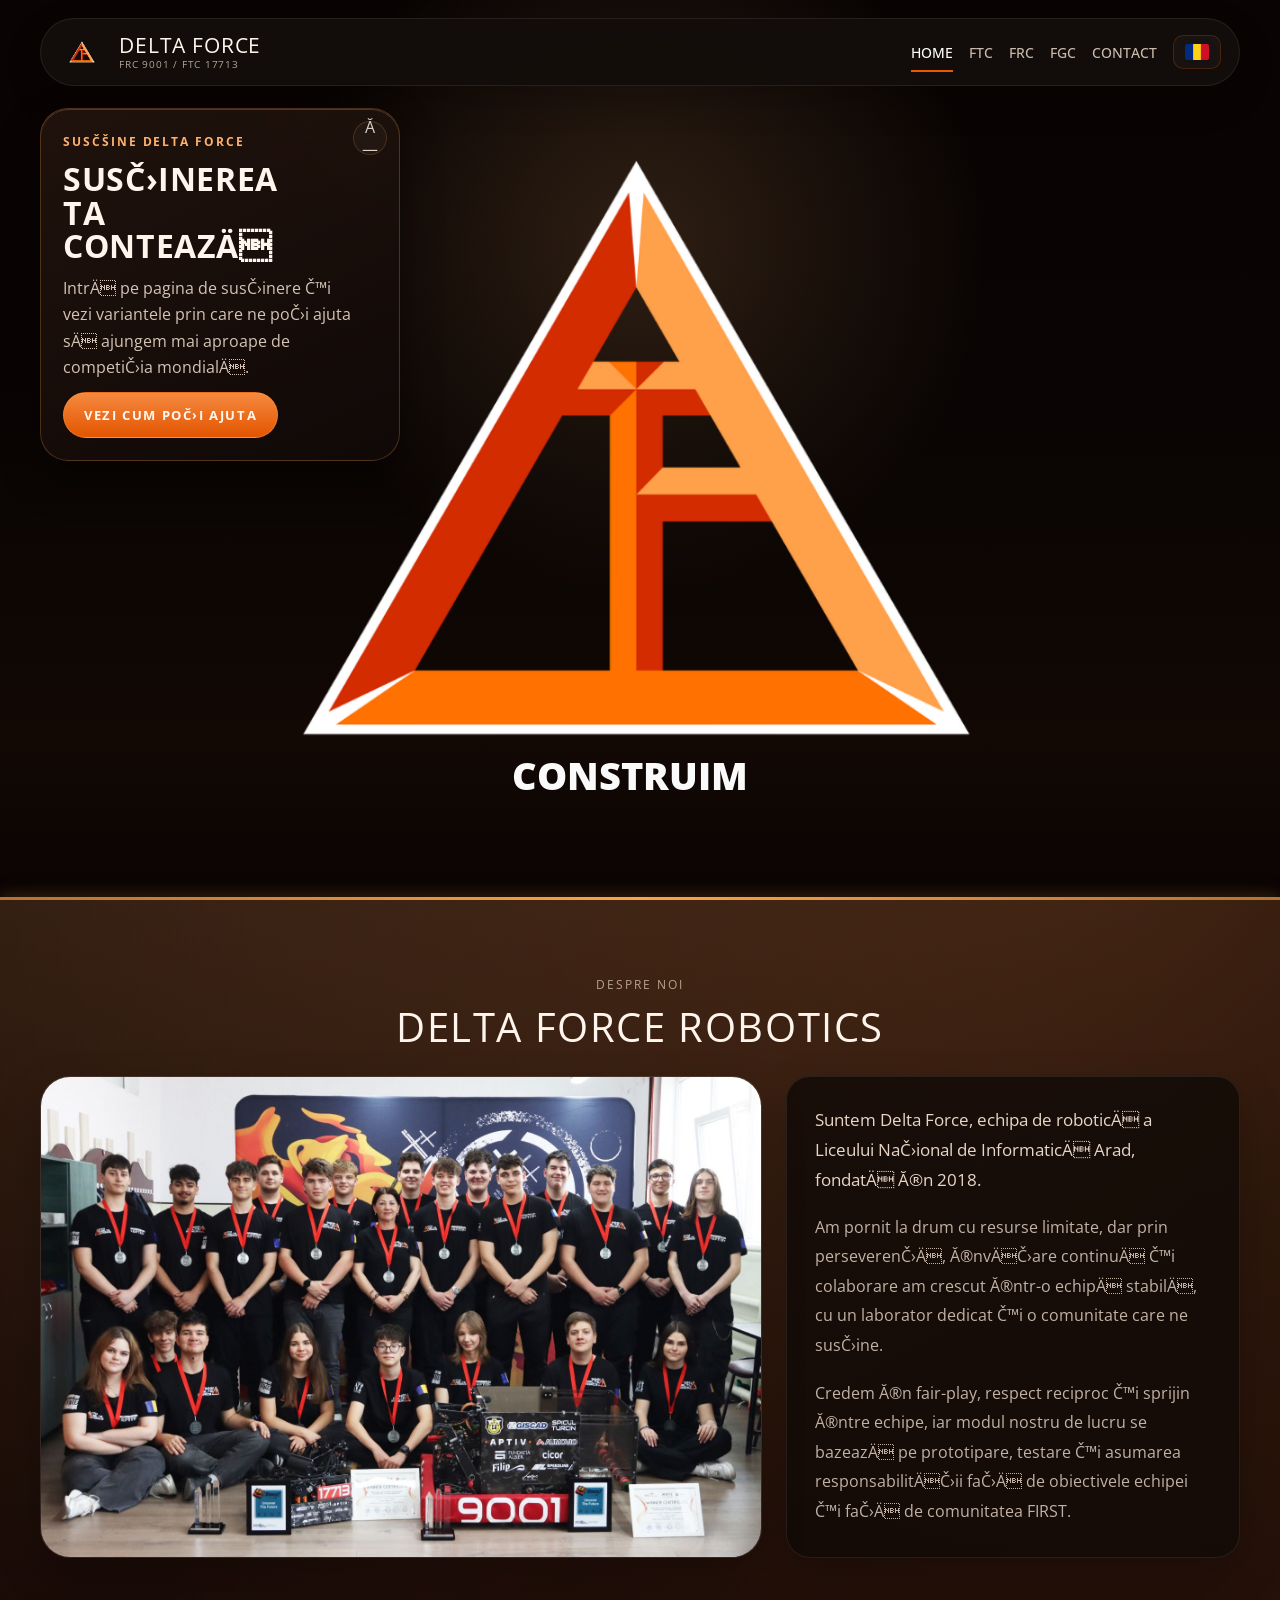
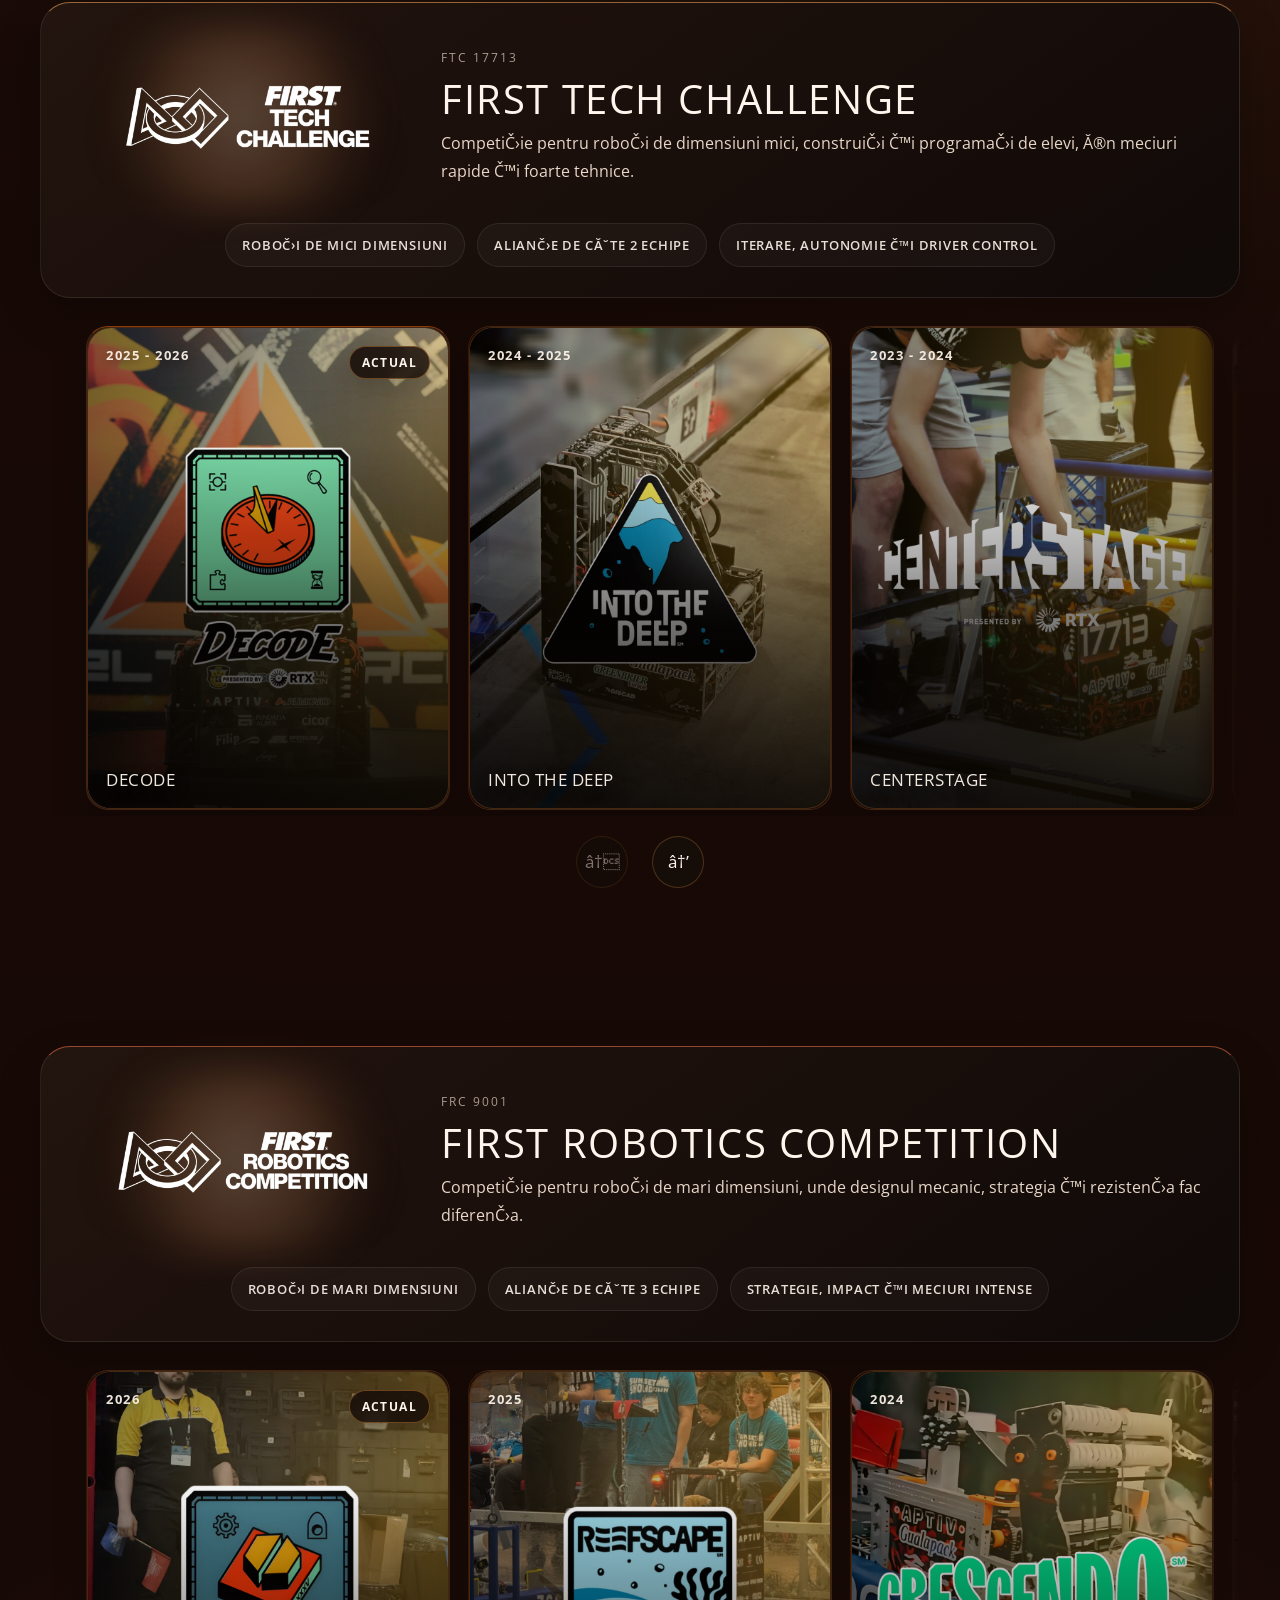
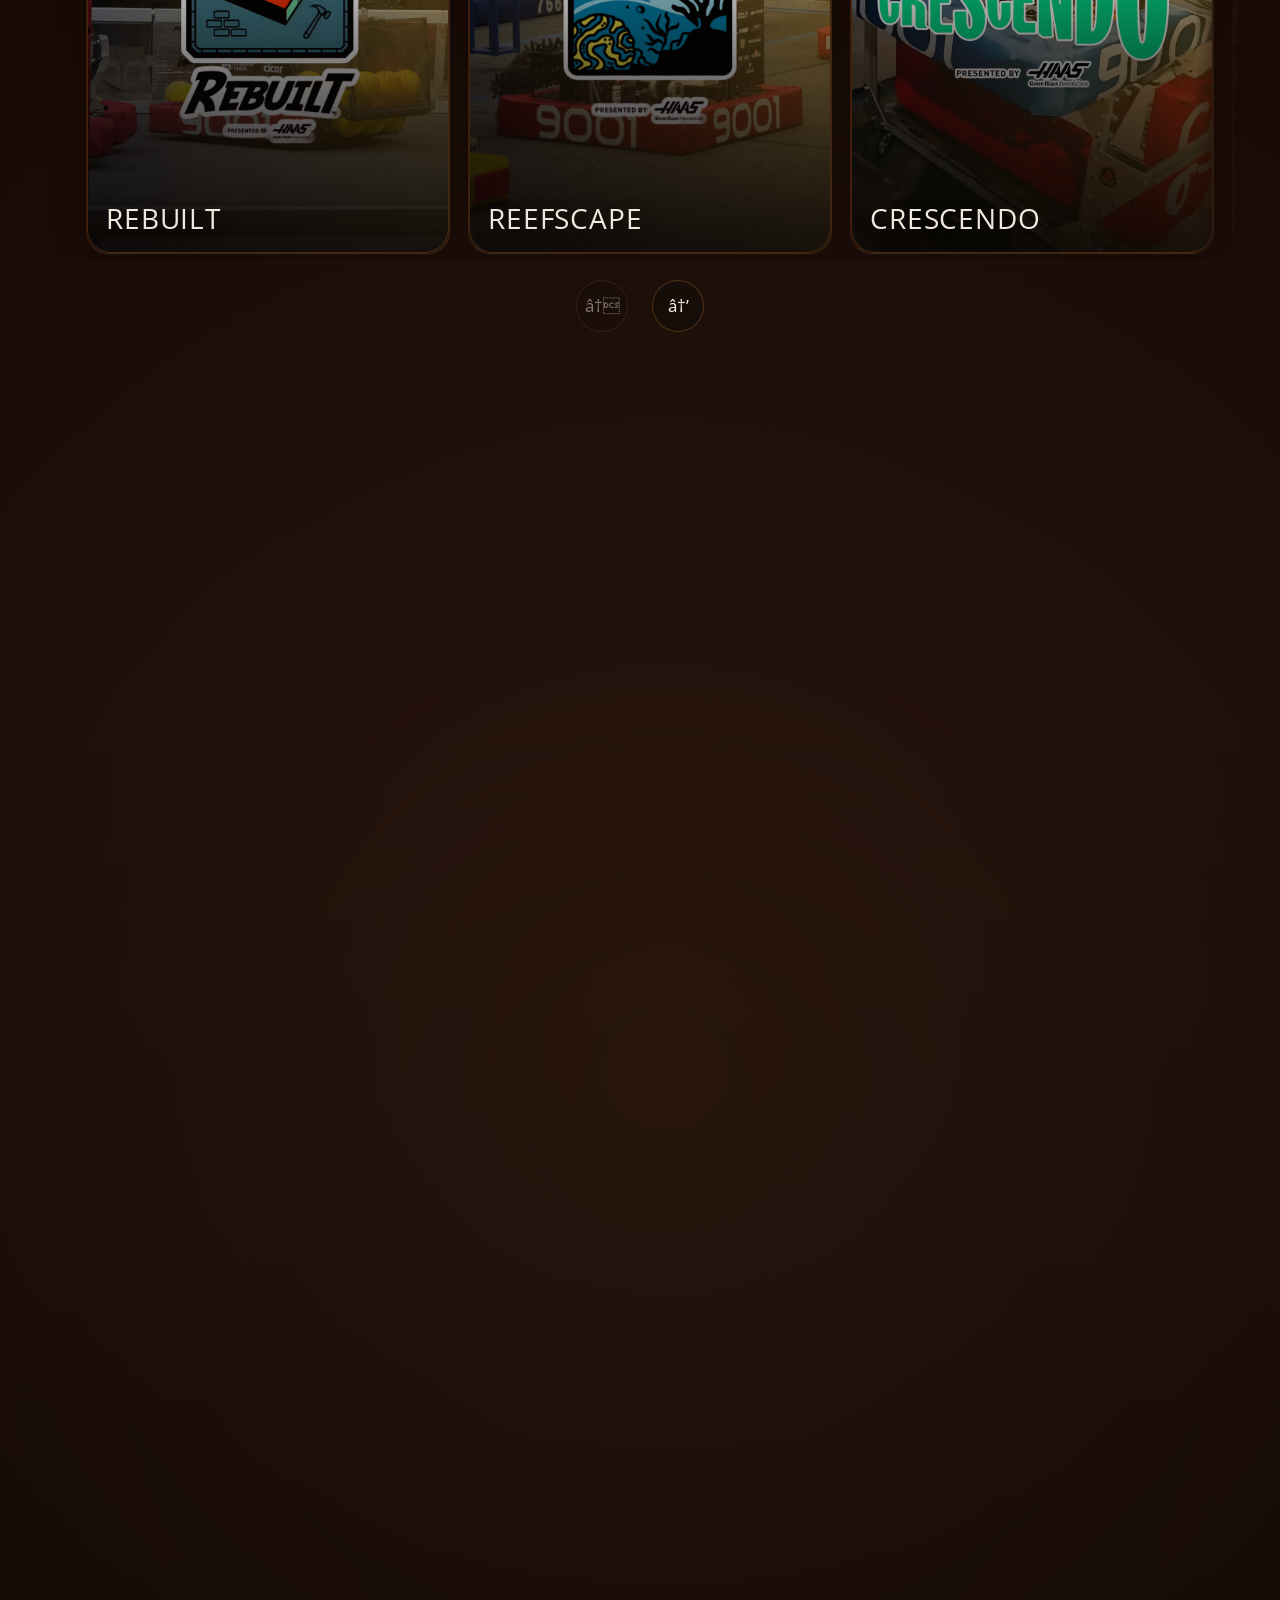
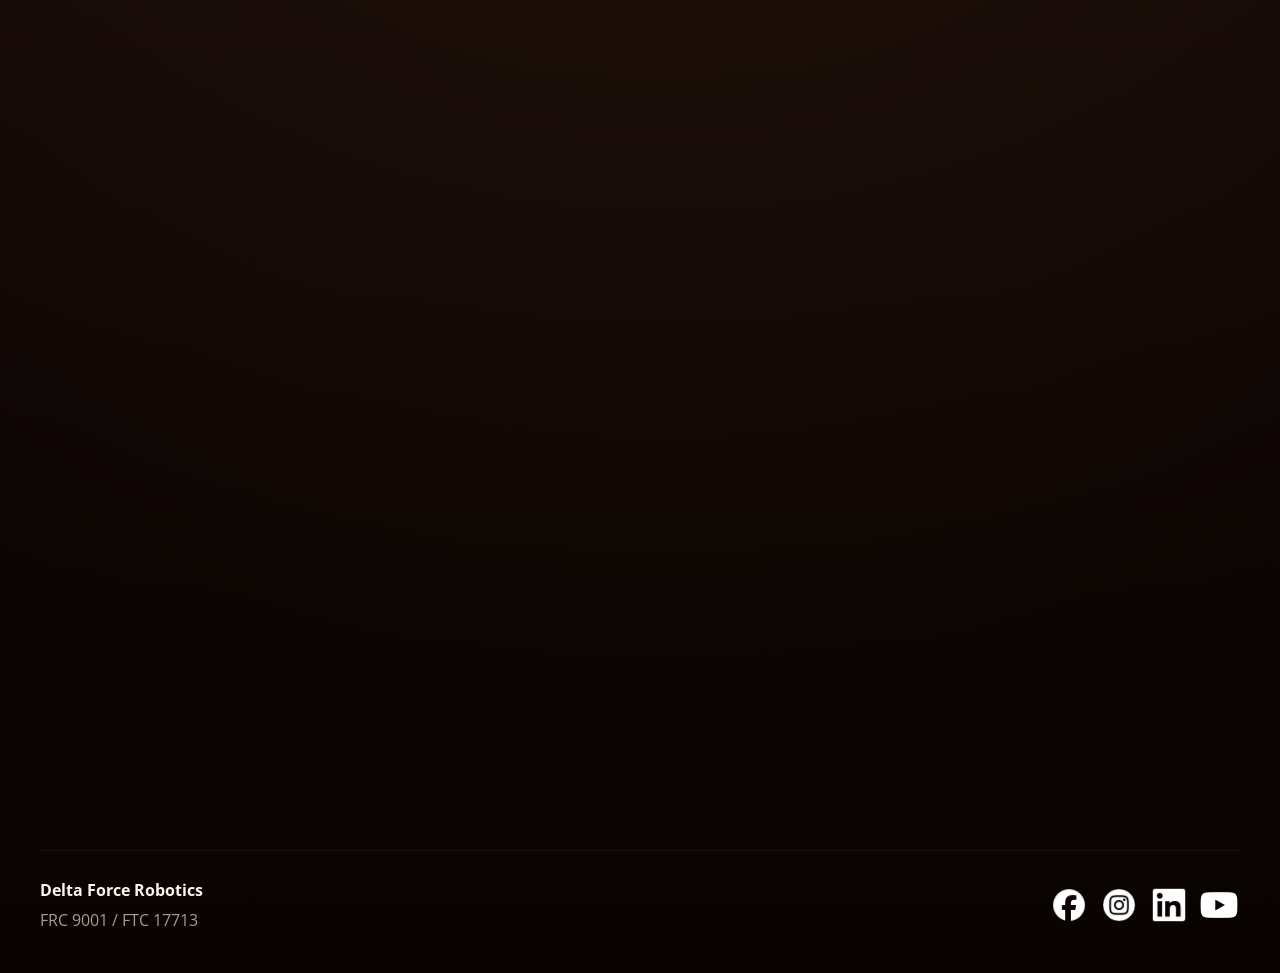
==== commit 27041805: "update" ====
--- a/index.html
+++ b/index.html
@@ -1,14 +1,14 @@
-<!DOCTYPE html>
+﻿<!DOCTYPE html>
 <html lang="ro">
 <head>
   <meta charset="UTF-8">
   <meta name="viewport" content="width=device-width, initial-scale=1.0">
-  <meta name="description" content="Delta Force Robotics - site cinematic pentru FRC 9001 și FTC 17713, organizat pe sezoane și competiții.">
+  <meta name="description" content="Delta Force Robotics - site cinematic pentru FRC 9001 Č™i FTC 17713, organizat pe sezoane Č™i competiČ›ii.">
   <title>Delta Force Robotics | FRC 9001 & FTC 17713</title>
   <link rel="preconnect" href="https://fonts.googleapis.com">
   <link rel="preconnect" href="https://fonts.gstatic.com" crossorigin>
   <link href="https://fonts.googleapis.com/css2?family=Open+Sans:wght@300;400;500;600;700;800&display=swap" rel="stylesheet">
-  <link rel="stylesheet" href="styles.css">
+  <link rel="stylesheet" href="assets/css/styles.css">
 </head>
 <body class="is-loading">
   <div class="scroll-progress" aria-hidden="true"></div>
@@ -16,15 +16,15 @@
   <div class="site-loader" id="site-loader" aria-hidden="true">
     <div class="site-loader-core">
       <div class="site-loader-brandmark">
-        <img class="site-loader-logo" src="media/logo.png" alt="Delta Force logo">
+        <img class="site-loader-logo" src="assets/images/brand/logo.png" alt="Delta Force logo">
       </div>
     </div>
   </div>
 
   <header class="topbar">
     <nav class="nav-shell">
-      <a class="brand" href="#home" aria-label="Pagina principală Delta Force">
-        <img class="brand-logo" src="media/logo copy.png" alt="Delta Force logo">
+      <a class="brand" href="#home" aria-label="Pagina principalÄ Delta Force">
+        <img class="brand-logo" src="assets/images/brand/logo-copy.png" alt="Delta Force logo">
         <span class="brand-copy">
           <strong>DELTA FORCE</strong>
           <small>FRC 9001 / FTC 17713</small>
@@ -42,8 +42,8 @@
         <a href="#frc" data-nav-link="frc">FRC</a>
         <a href="#fgc" data-nav-link="fgc">FGC</a>
         <a href="#contact" data-nav-link="contact">Contact</a>
-        <button class="language-toggle" type="button" aria-label="Schimbă în engleză" title="Schimbă în engleză" aria-pressed="false">
-          <img class="language-flag-image" id="language-flag-image" src="Flags/romania.png" alt="" aria-hidden="true">
+        <button class="language-toggle" type="button" aria-label="SchimbÄ Ă®n englezÄ" title="SchimbÄ Ă®n englezÄ" aria-pressed="false">
+          <img class="language-flag-image" id="language-flag-image" src="assets/images/flags/romania.png" alt="" aria-hidden="true">
         </button>
       </div>
     </nav>
@@ -52,7 +52,7 @@
   <main>
     <section class="hero" id="home">
       <video class="hero-video" autoplay muted loop playsinline poster="">
-        <source src="media/videomain.mp4" type="video/mp4">
+        <source src="assets/video/videomain.mp4" type="video/mp4">
       </video>
       <div class="hero-overlay" aria-hidden="true"></div>
 
@@ -61,7 +61,7 @@
           <img
             class="hero-logo-image"
             id="team-logo-image"
-            src="media/logo.png"
+            src="assets/images/brand/logo.png"
             alt="Delta Force logo"
           >
         </div>
@@ -88,20 +88,20 @@
             data-lightbox-title="Fotografie de grup Delta Force"
             aria-label="Deschide fotografia de grup"
           >
-            <img src="section1/teamphoto.png" alt="Fotografie de grup a echipei Delta Force" loading="lazy">
+            <img src="assets/images/sections/teamphoto.png" alt="Fotografie de grup a echipei Delta Force" loading="lazy">
           </figure>
 
           <article class="about-panel">
             <p class="about-lead">
-              Suntem Delta Force, echipa de robotică a Liceului Național de Informatică Arad, fondată în 2018.
+              Suntem Delta Force, echipa de roboticÄ a Liceului NaČ›ional de InformaticÄ Arad, fondatÄ Ă®n 2018.
             </p>
             <p class="about-copy-one">
-              Am pornit la drum cu resurse limitate, dar prin perseverență, învățare continuă și colaborare am crescut
-              într-o echipă stabilă, cu un laborator dedicat și o comunitate care ne susține.
+              Am pornit la drum cu resurse limitate, dar prin perseverenČ›Ä, Ă®nvÄČ›are continuÄ Č™i colaborare am crescut
+              Ă®ntr-o echipÄ stabilÄ, cu un laborator dedicat Č™i o comunitate care ne susČ›ine.
             </p>
             <p class="about-copy-two">
-              Credem în fair-play, respect reciproc și sprijin între echipe, iar modul nostru de lucru se bazează pe
-              prototipare, testare și asumarea responsabilității față de obiectivele echipei și față de comunitatea FIRST.
+              Credem Ă®n fair-play, respect reciproc Č™i sprijin Ă®ntre echipe, iar modul nostru de lucru se bazeazÄ pe
+              prototipare, testare Č™i asumarea responsabilitÄČ›ii faČ›Ä de obiectivele echipei Č™i faČ›Ä de comunitatea FIRST.
             </p>
           </article>
         </div>
@@ -113,22 +113,22 @@
         <div class="program-overview-card">
           <div class="program-overview-brand">
             <div class="program-logo-badge">
-              <img class="program-logo-image" src="FIRSTlogos/first-tech-challenge.png" alt="FIRST Tech Challenge">
+              <img class="program-logo-image" src="assets/images/first/first-tech-challenge.png" alt="FIRST Tech Challenge">
             </div>
 
             <div class="program-copy">
               <p class="eyebrow program-eyebrow">FTC 17713</p>
               <h2 class="ftc-title">FIRST Tech Challenge</h2>
               <p class="ftc-subtitle">
-                Competiție pentru roboți de dimensiuni mici, construiți și programați de elevi, în meciuri rapide și tehnice.
+                CompetiČ›ie pentru roboČ›i de dimensiuni mici, construiČ›i Č™i programaČ›i de elevi, Ă®n meciuri rapide Č™i tehnice.
               </p>
             </div>
           </div>
 
           <div class="program-facts" aria-label="Detalii FIRST Tech Challenge">
-            <span class="program-fact ftc-fact-one">roboți de mici dimensiuni</span>
-            <span class="program-fact ftc-fact-two">alianțe de câte 2 echipe</span>
-            <span class="program-fact ftc-fact-three">accent pe iterare, autonomie și driver control</span>
+            <span class="program-fact ftc-fact-one">roboČ›i de mici dimensiuni</span>
+            <span class="program-fact ftc-fact-two">alianČ›e de cĂ˘te 2 echipe</span>
+            <span class="program-fact ftc-fact-three">accent pe iterare, autonomie Č™i driver control</span>
           </div>
         </div>
       </div>
@@ -138,61 +138,61 @@
           <article class="season-card season-card-ftc season-card-featured" data-program="ftc">
             <a class="season-card-media season-card-link" href="ftc-decode.html">
               <span class="season-card-gradient"></span>
-              <img class="season-cover-image" src="FTCcovers/decode.png" alt="Cover DECODE" loading="lazy">
+              <img class="season-cover-image" src="assets/images/covers/ftc/decode.png" alt="Cover DECODE" loading="lazy">
               <span class="season-card-year">2025 - 2026</span>
               <span class="season-card-status season-status-current">Actual</span>
               <h3 class="season-card-title">DECODE</h3>
-              <span class="season-card-cta">Vizualizează sezonul</span>
+              <span class="season-card-cta">VizualizeazÄ sezonul</span>
             </a>
           </article>
 
           <article class="season-card season-card-ftc" data-program="ftc">
             <a class="season-card-media season-card-link" href="ftc-into-the-deep.html">
               <span class="season-card-gradient"></span>
-              <img class="season-cover-image" src="FTCcovers/intothedeep.png" alt="Cover Into The Deep" loading="lazy">
+              <img class="season-cover-image" src="assets/images/covers/ftc/intothedeep.png" alt="Cover Into The Deep" loading="lazy">
               <span class="season-card-year">2024 - 2025</span>
               <h3 class="season-card-title">Into The Deep</h3>
-              <span class="season-card-cta">Vizualizează sezonul</span>
+              <span class="season-card-cta">VizualizeazÄ sezonul</span>
             </a>
           </article>
 
           <article class="season-card season-card-ftc" data-program="ftc">
             <a class="season-card-media season-card-link" href="ftc-centerstage.html">
               <span class="season-card-gradient"></span>
-              <img class="season-cover-image" src="FTCcovers/centerstage.png" alt="Cover Centerstage" loading="lazy">
+              <img class="season-cover-image" src="assets/images/covers/ftc/centerstage.png" alt="Cover Centerstage" loading="lazy">
               <span class="season-card-year">2023 - 2024</span>
               <h3 class="season-card-title">Centerstage</h3>
-              <span class="season-card-cta">Vizualizează sezonul</span>
+              <span class="season-card-cta">VizualizeazÄ sezonul</span>
             </a>
           </article>
 
           <article class="season-card season-card-ftc" data-program="ftc">
             <a class="season-card-media season-card-link" href="ftc-power-play.html">
               <span class="season-card-gradient"></span>
-              <img class="season-cover-image" src="FTCcovers/powerplay.png" alt="Cover Power Play" loading="lazy">
+              <img class="season-cover-image" src="assets/images/covers/ftc/powerplay.png" alt="Cover Power Play" loading="lazy">
               <span class="season-card-year">2022 - 2023</span>
               <h3 class="season-card-title">Power Play</h3>
-              <span class="season-card-cta">Vizualizează sezonul</span>
+              <span class="season-card-cta">VizualizeazÄ sezonul</span>
             </a>
           </article>
 
           <article class="season-card season-card-ftc" data-program="ftc">
             <a class="season-card-media season-card-link" href="ftc-freight-frenzy.html">
               <span class="season-card-gradient"></span>
-              <img class="season-cover-image" src="FTCcovers/freight.png" alt="Cover Freight Frenzy" loading="lazy">
+              <img class="season-cover-image" src="assets/images/covers/ftc/freight.png" alt="Cover Freight Frenzy" loading="lazy">
               <span class="season-card-year">2021 - 2022</span>
               <h3 class="season-card-title">Freight Frenzy</h3>
-              <span class="season-card-cta">Vizualizează sezonul</span>
+              <span class="season-card-cta">VizualizeazÄ sezonul</span>
             </a>
           </article>
         </div>
 
         <div class="season-carousel-controls">
           <button class="season-carousel-button" type="button" data-carousel-prev aria-label="Sezonul anterior">
-            <span aria-hidden="true">←</span>
+            <span aria-hidden="true">â†</span>
           </button>
-          <button class="season-carousel-button" type="button" data-carousel-next aria-label="Sezonul următor">
-            <span aria-hidden="true">→</span>
+          <button class="season-carousel-button" type="button" data-carousel-next aria-label="Sezonul urmÄtor">
+            <span aria-hidden="true">â†’</span>
           </button>
         </div>
       </div>
@@ -203,22 +203,22 @@
         <div class="program-overview-card">
           <div class="program-overview-brand">
             <div class="program-logo-badge">
-              <img class="program-logo-image" src="FIRSTlogos/first-robotics-competition.png" alt="FIRST Robotics Competition">
+              <img class="program-logo-image" src="assets/images/first/first-robotics-competition.png" alt="FIRST Robotics Competition">
             </div>
 
             <div class="program-copy">
               <p class="eyebrow program-eyebrow">FRC 9001</p>
               <h2 class="frc-title">FIRST Robotics Competition</h2>
               <p class="frc-subtitle">
-                Competiție pentru roboți de mari dimensiuni, unde designul mecanic, strategia și rezistența fac diferența.
+                CompetiČ›ie pentru roboČ›i de mari dimensiuni, unde designul mecanic, strategia Č™i rezistenČ›a fac diferenČ›a.
               </p>
             </div>
           </div>
 
           <div class="program-facts" aria-label="Detalii FIRST Robotics Competition">
-            <span class="program-fact frc-fact-one">roboți de mari dimensiuni</span>
-            <span class="program-fact frc-fact-two">alianțe de câte 3 echipe</span>
-            <span class="program-fact frc-fact-three">meciuri intense cu accent pe strategie și impact</span>
+            <span class="program-fact frc-fact-one">roboČ›i de mari dimensiuni</span>
+            <span class="program-fact frc-fact-two">alianČ›e de cĂ˘te 3 echipe</span>
+            <span class="program-fact frc-fact-three">meciuri intense cu accent pe strategie Č™i impact</span>
           </div>
         </div>
       </div>
@@ -228,51 +228,51 @@
           <article class="season-card season-card-frc-cover" data-program="frc">
             <a class="season-card-media season-card-link" href="frc-rebuilt.html">
               <span class="season-card-gradient"></span>
-              <img class="season-cover-image" src="FRCcovers/rebuilt.png" alt="Cover REBUILT" loading="lazy">
+              <img class="season-cover-image" src="assets/images/covers/frc/rebuilt.png" alt="Cover REBUILT" loading="lazy">
               <span class="season-card-year">2026</span>
               <span class="season-card-status season-status-current">Actual</span>
               <h3 class="season-card-title">REBUILT</h3>
-              <span class="season-card-cta">Vizualizează sezonul</span>
+              <span class="season-card-cta">VizualizeazÄ sezonul</span>
             </a>
           </article>
 
           <article class="season-card season-card-frc-cover" data-program="frc">
             <a class="season-card-media season-card-link" href="frc-reefscape.html">
               <span class="season-card-gradient"></span>
-              <img class="season-cover-image" src="FRCcovers/reefscape.png" alt="Cover Reefscape" loading="lazy">
+              <img class="season-cover-image" src="assets/images/covers/frc/reefscape.png" alt="Cover Reefscape" loading="lazy">
               <span class="season-card-year">2025</span>
               <h3 class="season-card-title">Reefscape</h3>
-              <span class="season-card-cta">Vizualizează sezonul</span>
+              <span class="season-card-cta">VizualizeazÄ sezonul</span>
             </a>
           </article>
 
           <article class="season-card season-card-frc-cover" data-program="frc">
             <a class="season-card-media season-card-link" href="frc-crescendo.html">
               <span class="season-card-gradient"></span>
-              <img class="season-cover-image" src="FRCcovers/crescendo.png" alt="Cover Crescendo" loading="lazy">
+              <img class="season-cover-image" src="assets/images/covers/frc/crescendo.png" alt="Cover Crescendo" loading="lazy">
               <span class="season-card-year">2024</span>
               <h3 class="season-card-title">Crescendo</h3>
-              <span class="season-card-cta">Vizualizează sezonul</span>
+              <span class="season-card-cta">VizualizeazÄ sezonul</span>
             </a>
           </article>
 
           <article class="season-card season-card-frc-cover" data-program="frc">
             <a class="season-card-media season-card-link" href="frc-charged-up.html">
               <span class="season-card-gradient"></span>
-              <img class="season-cover-image" src="FRCcovers/chargedup.png" alt="Cover Charged Up" loading="lazy">
+              <img class="season-cover-image" src="assets/images/covers/frc/chargedup.png" alt="Cover Charged Up" loading="lazy">
               <span class="season-card-year">2023</span>
               <h3 class="season-card-title">Charged Up</h3>
-              <span class="season-card-cta">Vizualizează sezonul</span>
+              <span class="season-card-cta">VizualizeazÄ sezonul</span>
             </a>
           </article>
         </div>
 
         <div class="season-carousel-controls">
           <button class="season-carousel-button" type="button" data-carousel-prev aria-label="Sezonul anterior">
-            <span aria-hidden="true">←</span>
+            <span aria-hidden="true">â†</span>
           </button>
-          <button class="season-carousel-button" type="button" data-carousel-next aria-label="Sezonul următor">
-            <span aria-hidden="true">→</span>
+          <button class="season-carousel-button" type="button" data-carousel-next aria-label="Sezonul urmÄtor">
+            <span aria-hidden="true">â†’</span>
           </button>
         </div>
       </div>
@@ -283,33 +283,33 @@
         <div class="program-overview-card">
           <div class="program-overview-brand">
             <div class="program-logo-badge">
-              <img class="program-logo-image" src="FIRSTlogos/first-global-challenge.png" alt="FIRST Global Challenge">
+              <img class="program-logo-image" src="assets/images/first/first-global-challenge.png" alt="FIRST Global Challenge">
             </div>
 
             <div class="program-copy">
-              <p class="eyebrow program-eyebrow">FGC / TEAM ROMÂNIA</p>
+              <p class="eyebrow program-eyebrow">FGC / TEAM ROMĂ‚NIA</p>
               <h2 class="fgc-title">FIRST Global Challenge</h2>
               <p class="fgc-subtitle">
-                Competiție internațională de robotică în care fiecare țară vine cu o singură echipă. Pentru noi, FGC înseamnă reprezentarea României într-un format axat pe STEM, colaborare și impact global.
+                CompetiČ›ie internaČ›ionalÄ de roboticÄ Ă®n care fiecare Č›arÄ vine cu o singurÄ echipÄ. Pentru noi, FGC Ă®nseamnÄ reprezentarea RomĂ˘niei Ă®ntr-un format axat pe STEM, colaborare Č™i impact global.
               </p>
             </div>
           </div>
 
           <div class="program-facts" aria-label="Detalii FIRST Global Challenge">
-            <span class="program-fact fgc-fact-one">o singură echipă pentru fiecare țară</span>
-            <span class="program-fact fgc-fact-two">România într-o competiție globală</span>
-            <span class="program-fact fgc-fact-three">robotică, STEM și colaborare internațională</span>
+            <span class="program-fact fgc-fact-one">o singurÄ echipÄ pentru fiecare Č›arÄ</span>
+            <span class="program-fact fgc-fact-two">RomĂ˘nia Ă®ntr-o competiČ›ie globalÄ</span>
+            <span class="program-fact fgc-fact-three">roboticÄ, STEM Č™i colaborare internaČ›ionalÄ</span>
           </div>
         </div>
       </div>
 
       <article class="global-cover-card reveal">
         <a class="global-cover-media" href="fgc-2023.html">
-          <img class="global-cover-image" src="FGCcovers/firstglobalcover.png" alt="Cover FIRST Global Challenge 2023" loading="lazy">
+          <img class="global-cover-image" src="assets/images/covers/fgc/firstglobalcover.png" alt="Cover FIRST Global Challenge 2023" loading="lazy">
           <span class="global-cover-year">2023</span>
 
           <div class="global-cover-copy">
-            <img class="global-program-logo" src="FIRSTlogos/first-global-challenge.png" alt="FIRST Global Challenge" loading="lazy">
+            <img class="global-program-logo" src="assets/images/first/first-global-challenge.png" alt="FIRST Global Challenge" loading="lazy">
           </div>
 
           <span class="global-cover-cta fgc-cta">Vezi participarea</span>
@@ -320,9 +320,9 @@
     <section class="section contact-section" id="contact">
       <div class="section-heading reveal contact-heading">
         <p class="eyebrow contact-eyebrow">Contact</p>
-        <h2 class="contact-title">Contactează-ne</h2>
+        <h2 class="contact-title">ContacteazÄ-ne</h2>
         <p class="contact-copy">
-          Dacă vrei să colaborezi cu echipa, să ne susții sau să afli mai multe despre activitatea noastră, ne poți scrie direct aici.
+          DacÄ vrei sÄ colaborezi cu echipa, sÄ ne susČ›ii sau sÄ afli mai multe despre activitatea noastrÄ, ne poČ›i scrie direct aici.
         </p>
       </div>
 
@@ -332,7 +332,7 @@
             <div class="contact-form-grid">
               <label class="field">
                 <span class="field-label contact-label-name">Nume</span>
-                <input class="field-input contact-input-name" type="text" placeholder="Cum te numești">
+                <input class="field-input contact-input-name" type="text" placeholder="Cum te numeČ™ti">
               </label>
 
               <label class="field">
@@ -347,7 +347,7 @@
             </div>
 
             <div class="contact-form-footer">
-              <p class="contact-form-note">Formular demonstrativ pentru moment. Îl conectăm ulterior.</p>
+              <p class="contact-form-note">Formular demonstrativ pentru moment. ĂŽl conectÄm ulterior.</p>
               <button class="contact-submit" type="submit">Trimite mesaj</button>
             </div>
           </form>
@@ -376,9 +376,9 @@
           </article>
 
           <article class="contact-method">
-            <span class="contact-method-label contact-note-label">Colaborări</span>
+            <span class="contact-method-label contact-note-label">ColaborÄri</span>
             <p class="contact-method-copy contact-side-note">
-              Pentru parteneriate, sponsorizări sau oportunități educaționale, ne poți contacta direct prin email sau telefon.
+              Pentru parteneriate, sponsorizÄri sau oportunitÄČ›i educaČ›ionale, ne poČ›i contacta direct prin email sau telefon.
             </p>
           </article>
         </aside>
@@ -386,16 +386,16 @@
     </section>
   </main>
 
-  <aside class="support-popup" id="support-popup" aria-label="Susținere Delta Force" hidden>
-    <button class="support-popup-close" id="support-popup-close" type="button" aria-label="Închide fereastra">
-      <span aria-hidden="true">×</span>
+  <aside class="support-popup" id="support-popup" aria-label="SusČ›inere Delta Force" hidden>
+    <button class="support-popup-close" id="support-popup-close" type="button" aria-label="ĂŽnchide fereastra">
+      <span aria-hidden="true">Ă—</span>
     </button>
-    <p class="support-popup-eyebrow">SUSȚINE DELTA FORCE</p>
-    <h2 class="support-popup-title">Susținerea ta contează</h2>
+    <p class="support-popup-eyebrow">SUSČšINE DELTA FORCE</p>
+    <h2 class="support-popup-title">SusČ›inerea ta conteazÄ</h2>
     <p class="support-popup-copy">
-      Intră pe pagina de susținere și vezi cum ne poți ajuta să strângem fonduri pentru participarea noastră internațională.
+      IntrÄ pe pagina de susČ›inere Č™i vezi cum ne poČ›i ajuta sÄ strĂ˘ngem fonduri pentru participarea noastrÄ internaČ›ionalÄ.
     </p>
-    <a class="support-popup-link" href="sustine/index.html">Vezi cum poți ajuta</a>
+    <a class="support-popup-link" href="sustine/index.html">Vezi cum poČ›i ajuta</a>
   </aside>
 
   <footer class="footer">
@@ -406,16 +406,16 @@
 
     <div class="footer-socials" aria-label="Canale sociale Delta Force">
       <button class="footer-social-button" type="button" aria-label="Facebook" title="Facebook">
-        <img class="footer-social-icon footer-social-icon-fb" src="socialmediaicons/fb.png" alt="" aria-hidden="true">
+        <img class="footer-social-icon footer-social-icon-fb" src="assets/images/social/fb.png" alt="" aria-hidden="true">
       </button>
       <button class="footer-social-button" type="button" aria-label="Instagram" title="Instagram">
-        <img class="footer-social-icon footer-social-icon-ig" src="socialmediaicons/ig.png" alt="" aria-hidden="true">
+        <img class="footer-social-icon footer-social-icon-ig" src="assets/images/social/ig.png" alt="" aria-hidden="true">
       </button>
       <button class="footer-social-button" type="button" aria-label="LinkedIn" title="LinkedIn">
-        <img class="footer-social-icon footer-social-icon-linkedin" src="socialmediaicons/linked.png" alt="" aria-hidden="true">
+        <img class="footer-social-icon footer-social-icon-linkedin" src="assets/images/social/linked.png" alt="" aria-hidden="true">
       </button>
       <button class="footer-social-button" type="button" aria-label="YouTube" title="YouTube">
-        <img class="footer-social-icon footer-social-icon-yt" src="socialmediaicons/yt.png" alt="" aria-hidden="true">
+        <img class="footer-social-icon footer-social-icon-yt" src="assets/images/social/yt.png" alt="" aria-hidden="true">
       </button>
     </div>
   </footer>
@@ -425,8 +425,8 @@
 
     <div class="lightbox-dialog" role="dialog" aria-modal="true" aria-label="Vizualizare imagine">
       <div class="lightbox-toolbar">
-        <button class="lightbox-control lightbox-close" type="button" data-lightbox-close aria-label="Închide imaginea">
-          Închide
+        <button class="lightbox-control lightbox-close" type="button" data-lightbox-close aria-label="ĂŽnchide imaginea">
+          ĂŽnchide
         </button>
       </div>
 
@@ -436,6 +436,7 @@
     </div>
   </div>
 
-  <script src="script.js"></script>
+  <script src="assets/js/script.js"></script>
 </body>
 </html>
+
--- a/assets/css/styles.css
+++ b/assets/css/styles.css
@@ -0,0 +1,2721 @@
+:root {
+  --font-display: "Open Sans", sans-serif;
+  --font-body: "Open Sans", sans-serif;
+  --bg: #090403;
+  --bg-soft: #120705;
+  --bg-deep: #190905;
+  --overview-top: #b64a12;
+  --overview-top-rgb: 182, 74, 18;
+  --overview-surface: #8f3409;
+  --overview-surface-rgb: 143, 52, 9;
+  --surface: #1d1410;
+  --surface-strong: #241913;
+  --surface-alt: #2a1d15;
+  --line: rgba(255, 255, 255, 0.08);
+  --line-accent: rgba(236, 88, 0, 0.28);
+  --line-accent-strong: rgba(236, 88, 0, 0.52);
+  --text: #fff5ec;
+  --muted: rgba(255, 236, 221, 0.74);
+  --muted-strong: rgba(255, 236, 221, 0.9);
+  --accent: #ec5800;
+  --accent-strong: #ff8a3d;
+  --accent-light: #ffb26d;
+  --accent-neon: #ffa347;
+  --shadow: 0 18px 44px rgba(0, 0, 0, 0.24);
+  --radius: 22px;
+  --radius-sm: 16px;
+  --container: min(1200px, calc(100vw - 40px));
+  --section-padding-top: 96px;
+  --section-padding-bottom: 72px;
+}
+
+* {
+  box-sizing: border-box;
+}
+
+html {
+  scroll-behavior: smooth;
+}
+
+[id] {
+  scroll-margin-top: 110px;
+}
+
+body {
+  margin: 0;
+  min-height: 100vh;
+  overflow-x: hidden;
+  font-family: var(--font-body);
+  color: var(--text);
+  background:
+    radial-gradient(circle at 12% 0%, rgba(255, 178, 109, 0.24), transparent 28%),
+    radial-gradient(circle at 86% 14%, rgba(255, 140, 61, 0.14), transparent 24%),
+    radial-gradient(circle at 52% 74%, rgba(255, 178, 109, 0.08), transparent 30%),
+    linear-gradient(180deg, rgba(255, 161, 87, 0.07) 0%, rgba(255, 161, 87, 0.02) 34%, rgba(255, 161, 87, 0) 100%),
+    linear-gradient(180deg, #090302 0%, #120604 30%, #150805 68%, #090302 100%);
+}
+
+body::before {
+  content: "";
+  position: fixed;
+  inset: 0;
+  pointer-events: none;
+  opacity: 1;
+  background:
+    radial-gradient(circle at 18% 8%, rgba(255, 255, 255, 0.02), transparent 18%),
+    radial-gradient(circle at 78% 68%, rgba(255, 178, 109, 0.05), transparent 24%);
+}
+
+body.is-loading {
+  overflow: hidden;
+}
+
+body.is-loading .topbar,
+body.is-loading main,
+body.is-loading .footer,
+body.is-loading .support-popup {
+  visibility: hidden;
+}
+
+a {
+  color: inherit;
+  text-decoration: none;
+}
+
+button {
+  font: inherit;
+}
+
+img {
+  display: block;
+  max-width: 100%;
+}
+
+strong {
+  font-weight: 700;
+}
+
+.scroll-progress {
+  position: fixed;
+  inset: 0 auto auto 0;
+  z-index: 60;
+  width: 0;
+  height: 3px;
+  background: linear-gradient(90deg, #b63f00, var(--accent), var(--accent-strong));
+  box-shadow: 0 0 20px rgba(236, 88, 0, 0.34);
+}
+
+.site-loader {
+  position: fixed;
+  inset: 0;
+  z-index: 120;
+  display: grid;
+  place-items: center;
+  overflow: hidden;
+  background:
+    radial-gradient(circle at 12% 0%, rgba(255, 178, 109, 0.24), transparent 28%),
+    radial-gradient(circle at 86% 14%, rgba(255, 140, 61, 0.14), transparent 24%),
+    radial-gradient(circle at 52% 74%, rgba(255, 178, 109, 0.08), transparent 30%),
+    linear-gradient(180deg, rgba(255, 161, 87, 0.07) 0%, rgba(255, 161, 87, 0.02) 34%, rgba(255, 161, 87, 0) 100%),
+    linear-gradient(180deg, #090302 0%, #120604 30%, #150805 68%, #090302 100%);
+  opacity: 1;
+  visibility: visible;
+  transition: opacity 520ms ease, visibility 0s linear 520ms;
+}
+
+.site-loader.is-hidden {
+  opacity: 0;
+  visibility: hidden;
+}
+
+.site-loader-core {
+  position: relative;
+  z-index: 1;
+  width: min(360px, calc(100vw - 40px));
+  display: grid;
+  justify-items: center;
+  text-align: center;
+}
+
+.site-loader-brandmark {
+  position: relative;
+  width: min(250px, 58vw);
+  aspect-ratio: 1 / 1;
+  display: grid;
+  place-items: center;
+}
+
+.site-loader-brandmark::before {
+  content: "";
+  position: absolute;
+  inset: 10%;
+  border-radius: 999px;
+  background: radial-gradient(circle at center, rgba(255, 245, 236, 0.62) 0%, rgba(255, 245, 236, 0.14) 48%, transparent 76%);
+  filter: blur(22px);
+}
+
+.site-loader-logo {
+  position: relative;
+  z-index: 1;
+  width: 100%;
+  height: auto;
+  object-fit: contain;
+  filter: drop-shadow(0 18px 26px rgba(83, 20, 0, 0.24));
+  animation: loader-logo-pulse 1.18s ease-in-out infinite;
+}
+
+.topbar {
+  position: fixed;
+  inset: 0 0 auto;
+  z-index: 50;
+  padding: 18px 0;
+  opacity: 1;
+  transform: translateY(0);
+  pointer-events: auto;
+  transition:
+    opacity 260ms ease,
+    transform 260ms ease,
+    padding 220ms ease;
+}
+
+.topbar.is-visible {
+  opacity: 1;
+  transform: translateY(0);
+  pointer-events: auto;
+}
+
+.topbar.is-scrolled {
+  padding: 10px 0;
+}
+
+.nav-shell {
+  width: var(--container);
+  margin: 0 auto;
+  padding: 10px 18px;
+  display: flex;
+  align-items: center;
+  justify-content: space-between;
+  gap: 16px;
+  border: 1px solid var(--line);
+  border-radius: 999px;
+  background: rgba(19, 14, 11, 0.96);
+  box-shadow: 0 14px 36px rgba(0, 0, 0, 0.2);
+  transition:
+    transform 220ms ease,
+    border-color 220ms ease,
+    background 220ms ease;
+}
+
+.topbar.is-scrolled .nav-shell {
+  background: rgba(22, 16, 13, 0.98);
+  border-color: rgba(236, 88, 0, 0.18);
+  transform: translateY(4px);
+}
+
+.brand {
+  display: inline-flex;
+  align-items: center;
+  gap: 14px;
+  min-width: 0;
+}
+
+.brand-logo {
+  width: 46px;
+  height: 46px;
+  flex-shrink: 0;
+  object-fit: contain;
+}
+
+.brand-copy {
+  display: inline-flex;
+  flex-direction: column;
+  justify-content: center;
+  gap: 4px;
+  min-width: 0;
+  line-height: 1;
+}
+
+.brand-copy strong,
+.brand-copy small {
+  font-family: var(--font-display);
+  text-transform: uppercase;
+}
+
+.brand-copy strong {
+  font-size: 1.32rem;
+  font-weight: normal;
+  letter-spacing: 0.04em;
+  color: var(--text);
+}
+
+.brand-copy small {
+  font-size: 0.62rem;
+  letter-spacing: 0.08em;
+  color: rgba(255, 236, 221, 0.68);
+}
+
+.nav-links,
+.footer-links,
+.tag-row,
+.global-points {
+  display: flex;
+  flex-wrap: wrap;
+  gap: 12px;
+}
+
+.nav-links {
+  flex: 1 1 auto;
+  align-items: center;
+  justify-content: flex-end;
+  flex-wrap: nowrap;
+  gap: 16px;
+  min-width: 0;
+}
+
+.nav-links a,
+.footer-links a {
+  position: relative;
+  color: rgba(255, 236, 221, 0.78);
+  transition: color 180ms ease;
+}
+
+.nav-links a {
+  font-family: var(--font-display);
+  font-size: 0.86rem;
+  font-weight: 500;
+  white-space: nowrap;
+  text-transform: uppercase;
+}
+
+.language-toggle {
+  display: inline-flex;
+  align-items: center;
+  justify-content: center;
+  width: 48px;
+  height: 34px;
+  padding: 4px;
+  border: 1px solid rgba(236, 88, 0, 0.22);
+  border-radius: 10px;
+  background: rgba(255, 255, 255, 0.03);
+  color: #ffffff;
+  line-height: 1;
+  transition:
+    border-color 180ms ease,
+    background 180ms ease,
+    transform 180ms ease;
+}
+
+.language-toggle:hover {
+  border-color: rgba(255, 163, 71, 0.58);
+  background: rgba(255, 163, 71, 0.08);
+  transform: translateY(-1px);
+}
+
+.language-toggle:focus-visible {
+  outline: 2px solid var(--accent-light);
+  outline-offset: 3px;
+}
+
+.language-flag-image {
+  width: 24px;
+  height: 16px;
+  border-radius: 2px;
+  object-fit: cover;
+  display: block;
+  box-shadow: 0 3px 10px rgba(0, 0, 0, 0.18);
+}
+
+.nav-links a::after,
+.footer-links a::after {
+  content: "";
+  position: absolute;
+  left: 0;
+  bottom: -10px;
+  width: 100%;
+  height: 2px;
+  background: var(--accent);
+  transform: scaleX(0);
+  transform-origin: left;
+  transition: transform 180ms ease;
+}
+
+.nav-links a:hover,
+.nav-links a.is-active,
+.footer-links a:hover {
+  color: #ffffff;
+}
+
+.nav-links a:hover::after,
+.nav-links a.is-active::after,
+.footer-links a:hover::after {
+  transform: scaleX(1);
+}
+
+.nav-toggle {
+  display: none;
+  align-items: center;
+  justify-content: center;
+  flex-direction: column;
+  gap: 6px;
+  width: 48px;
+  height: 48px;
+  border: 1px solid var(--line);
+  border-radius: 14px;
+  background: transparent;
+  color: var(--text);
+  cursor: pointer;
+}
+
+.nav-toggle span {
+  width: 22px;
+  height: 2px;
+  border-radius: 999px;
+  background: currentColor;
+  transition: transform 180ms ease, opacity 180ms ease;
+}
+
+.nav-toggle[aria-expanded="true"] span:first-child {
+  transform: translateY(4px) rotate(45deg);
+}
+
+.nav-toggle[aria-expanded="true"] span:last-child {
+  transform: translateY(-4px) rotate(-45deg);
+}
+
+.hero,
+.section {
+  position: relative;
+  isolation: isolate;
+}
+
+.hero {
+  min-height: 100vh;
+  padding: 120px 20px 64px;
+  display: grid;
+  place-items: center;
+  overflow: hidden;
+  margin-bottom: 0;
+  background: var(--bg);
+}
+
+.hero-video,
+.hero-overlay {
+  position: absolute;
+  inset: 0;
+}
+
+.hero-video {
+  width: 100%;
+  height: 100%;
+  object-fit: cover;
+  filter: blur(8px) saturate(1) brightness(0.78);
+  transform: scale(1.08);
+}
+
+.hero-overlay {
+  background:
+    linear-gradient(
+      180deg,
+      rgba(8, 5, 4, 0.08) 0%,
+      rgba(10, 6, 4, 0.14) 24%,
+      rgba(12, 7, 5, 0.26) 48%,
+      rgba(18, 9, 5, 0.42) 66%,
+      rgba(24, 11, 5, 0.62) 82%,
+      rgba(9, 4, 3, 0.86) 100%
+    ),
+    radial-gradient(circle at 50% 28%, rgba(255, 178, 109, 0.18), transparent 38%);
+}
+
+.hero::after {
+  content: "";
+  position: absolute;
+  left: 0;
+  right: 0;
+  bottom: 0;
+  height: 3px;
+  z-index: 2;
+  background: linear-gradient(90deg, rgba(255, 163, 71, 0.7), var(--accent-neon), rgba(255, 163, 71, 0.7));
+  box-shadow: 0 0 14px rgba(255, 163, 71, 0.55), 0 0 28px rgba(255, 163, 71, 0.22);
+}
+
+.hero-content,
+.hero-scroll {
+  position: relative;
+  z-index: 2;
+}
+
+.hero-content {
+  width: min(760px, 100%);
+  display: flex;
+  flex-direction: column;
+  align-items: center;
+  text-align: center;
+}
+
+.hero-logo-shell {
+  display: flex;
+  align-items: center;
+  justify-content: center;
+  margin-bottom: -10px;
+}
+
+.hero-logo-image {
+  width: 720px;
+  max-width: 92vw;
+  height: auto;
+  object-fit: contain;
+}
+
+.hero-kicker,
+.eyebrow,
+.program-label,
+.season-year,
+.season-badge {
+  font-size: 0.78rem;
+  letter-spacing: 0.16em;
+  text-transform: uppercase;
+}
+
+.hero-kicker,
+.eyebrow {
+  color: rgba(255, 236, 221, 0.64);
+}
+
+.eyebrow {
+  margin: 0;
+}
+
+.hero-type-line,
+.hero-type-static,
+.hero-type-dynamic {
+  font-family: var(--font-display);
+}
+
+.hero-type-line {
+  margin: 0;
+  min-height: 40px;
+  display: inline-flex;
+  align-items: center;
+  justify-content: center;
+  gap: 12px;
+  flex-wrap: nowrap;
+  font-size: clamp(1.6rem, 3vw, 2.5rem);
+  font-weight: 800;
+  color: rgba(255, 255, 255, 0.98);
+  white-space: nowrap;
+}
+
+.hero-type-static {
+  flex: 0 0 auto;
+}
+
+.hero-type-dynamic {
+  display: inline-block;
+  width: fit-content;
+  min-width: 0;
+  padding-right: 6px;
+  color: var(--accent-strong);
+  text-align: left;
+  white-space: nowrap;
+  border-right: 3px solid currentColor;
+  animation: blink 0.8s steps(1) infinite;
+}
+
+.section {
+  width: var(--container);
+  margin: 0 auto;
+  padding: var(--section-padding-top) 0 var(--section-padding-bottom);
+}
+
+.section + .section {
+  margin-top: 0;
+  padding-top: 86px;
+}
+
+.section > * {
+  position: relative;
+  z-index: 1;
+}
+
+.section::before {
+  display: none;
+}
+
+.section::after {
+  display: none;
+}
+
+.overview {
+  margin-top: 0;
+  padding-top: 76px;
+  background: transparent;
+}
+
+.overview::before {
+  content: "";
+  position: absolute;
+  left: 50%;
+  top: 0;
+  bottom: 0;
+  z-index: 0;
+  width: 100vw;
+  transform: translateX(-50%);
+  pointer-events: none;
+  background: rgb(var(--overview-surface-rgb));
+}
+
+.overview::after {
+  content: none;
+}
+
+.about-section {
+  padding-bottom: 20px;
+}
+
+.about-shell {
+  display: grid;
+  gap: 28px;
+}
+
+.about-header {
+  display: grid;
+  gap: 14px;
+  width: 100%;
+  max-width: none;
+  justify-items: center;
+  text-align: center;
+}
+
+.about-header h2 {
+  margin: 0;
+  max-width: none;
+  justify-self: center;
+  font-family: var(--font-display);
+  font-size: clamp(1.7rem, 3.1vw, 2.55rem);
+  font-weight: 400;
+  line-height: 1.04;
+  letter-spacing: 0.04em;
+  text-transform: uppercase;
+  white-space: nowrap;
+}
+
+.about-body {
+  display: grid;
+  grid-template-columns: minmax(0, 1.08fr) minmax(320px, 0.68fr);
+  gap: 24px;
+  align-items: start;
+}
+
+.about-team-shot,
+.about-robot-shot {
+  position: relative;
+  margin: 0;
+  overflow: hidden;
+  border: 1px solid rgba(255, 255, 255, 0.08);
+  box-shadow: var(--shadow);
+  background: rgba(255, 255, 255, 0.02);
+  cursor: zoom-in;
+  transition: transform 180ms ease, border-color 180ms ease, box-shadow 180ms ease;
+}
+
+.about-team-shot:hover,
+.about-team-shot:focus-visible,
+.about-robot-shot:hover,
+.about-robot-shot:focus-visible {
+  border-color: rgba(255, 163, 71, 0.42);
+  box-shadow: 0 22px 48px rgba(0, 0, 0, 0.28);
+  transform: translateY(-3px);
+  outline: none;
+}
+
+.about-team-shot {
+  height: auto;
+  min-height: 0;
+  border-radius: 30px;
+}
+
+.about-side {
+  display: grid;
+  grid-template-rows: auto 220px;
+  gap: 20px;
+  align-content: start;
+  min-height: 0;
+}
+
+.about-panel {
+  display: grid;
+  gap: 18px;
+  padding: 28px 28px 30px;
+  height: 100%;
+  border: 1px solid rgba(255, 255, 255, 0.08);
+  border-radius: 24px;
+  background: rgba(19, 11, 8, 0.84);
+  box-shadow: var(--shadow);
+}
+
+.about-panel p {
+  margin: 0;
+  color: var(--muted);
+  line-height: 1.84;
+}
+
+.about-panel .about-lead {
+  color: var(--muted-strong);
+  font-size: 1.08rem;
+  line-height: 1.72;
+}
+
+.about-panel p:not(.about-lead) {
+  color: var(--muted);
+}
+
+.lightbox {
+  position: fixed;
+  inset: 0;
+  z-index: 120;
+  display: grid;
+  place-items: center;
+  padding: 24px;
+  opacity: 0;
+  pointer-events: none;
+  transition: opacity 180ms ease;
+}
+
+.lightbox.is-open {
+  opacity: 1;
+  pointer-events: auto;
+}
+
+.lightbox-backdrop {
+  position: absolute;
+  inset: 0;
+  background: rgba(7, 4, 3, 0.76);
+  backdrop-filter: blur(8px);
+}
+
+.lightbox-dialog {
+  position: relative;
+  z-index: 1;
+  width: min(1120px, calc(100vw - 48px));
+  display: grid;
+  gap: 12px;
+  padding: 0;
+  background: transparent;
+}
+
+.lightbox-toolbar {
+  display: flex;
+  justify-content: flex-end;
+}
+
+.lightbox-control {
+  padding: 10px 16px;
+  border: 1px solid rgba(255, 163, 71, 0.44);
+  border-radius: 999px;
+  background: rgba(14, 8, 6, 0.56);
+  color: var(--text);
+  cursor: pointer;
+  transition: background 180ms ease, border-color 180ms ease, transform 180ms ease;
+}
+
+.lightbox-control:hover,
+.lightbox-control:focus-visible {
+  border-color: rgba(255, 163, 71, 0.56);
+  background: rgba(255, 163, 71, 0.12);
+  transform: translateY(-1px);
+  outline: none;
+}
+
+.lightbox-frame {
+  display: grid;
+  place-items: center;
+  overflow: auto;
+  max-height: calc(100vh - 120px);
+  padding-top: 10px;
+  border-top: 1px solid rgba(255, 163, 71, 0.9);
+  background: transparent;
+}
+
+.lightbox-image {
+  display: block;
+  width: auto;
+  max-width: 100%;
+  max-height: calc(100vh - 160px);
+  object-fit: contain;
+  border-radius: 18px;
+  box-shadow: 0 24px 60px rgba(0, 0, 0, 0.34);
+}
+
+body.lightbox-open {
+  overflow: hidden;
+}
+
+.about-robot-shot {
+  height: 220px;
+  border-radius: 22px;
+}
+
+.about-team-shot img,
+.about-robot-shot img {
+  width: 100%;
+  display: block;
+}
+
+.about-team-shot img {
+  height: auto;
+  object-fit: contain;
+}
+
+.about-robot-shot img {
+  height: 100%;
+  object-fit: cover;
+}
+
+.about-team-shot img {
+  object-fit: contain;
+  object-position: center center;
+}
+
+.section-heading {
+  max-width: 760px;
+  margin-bottom: 34px;
+}
+
+.section-heading-centered {
+  max-width: 960px;
+  margin-left: auto;
+  margin-right: auto;
+  display: grid;
+  gap: 10px;
+  justify-items: center;
+  text-align: center;
+}
+
+.section-heading-centered p:last-child {
+  max-width: 760px;
+}
+
+.section-heading h2,
+.contact-card h2 {
+  margin: 0 0 14px;
+  font-family: var(--font-display);
+  font-size: clamp(2rem, 4.6vw, 3.5rem);
+  font-weight: 400;
+  line-height: 1.04;
+  letter-spacing: 0.03em;
+  text-transform: uppercase;
+}
+
+.section-heading p:last-child,
+.season-card p,
+.global-card p,
+.contact-card p {
+  margin: 0;
+  color: var(--muted);
+  line-height: 1.8;
+}
+
+.program-overview {
+  margin-bottom: 28px;
+}
+
+.program-overview-card {
+  display: grid;
+  gap: 22px;
+  padding: 30px 32px;
+  border: 1px solid rgba(255, 255, 255, 0.09);
+  border-radius: 30px;
+  background:
+    linear-gradient(145deg, rgba(35, 21, 15, 0.92), rgba(16, 10, 8, 0.98)),
+    radial-gradient(circle at top left, rgba(255, 169, 94, 0.08), transparent 40%);
+  box-shadow: var(--shadow);
+}
+
+.program-overview-ftc .program-overview-card {
+  border-top-color: rgba(255, 174, 97, 0.54);
+}
+
+.program-overview-frc .program-overview-card {
+  border-top-color: rgba(255, 119, 78, 0.54);
+}
+
+.program-overview-fgc .program-overview-card {
+  border-top-color: rgba(115, 180, 255, 0.52);
+}
+
+.program-overview-brand {
+  position: relative;
+  display: grid;
+  grid-template-columns: minmax(260px, 340px) minmax(0, 1fr);
+  gap: 28px;
+  align-items: center;
+}
+
+.program-logo-badge {
+  position: relative;
+  z-index: 1;
+  min-height: 168px;
+  display: flex;
+  align-items: center;
+  justify-content: center;
+  width: min(100%, 320px);
+  margin-inline: auto;
+  padding: 0;
+  border: 0;
+  border-radius: 0;
+  background: transparent;
+}
+
+.program-logo-badge::before {
+  content: "";
+  position: absolute;
+  left: 50%;
+  top: 50%;
+  width: min(320px, 100%);
+  height: 190px;
+  transform: translate(-50%, -50%);
+  border-radius: 999px;
+  background:
+    radial-gradient(circle at center, rgba(255, 218, 179, 0.28) 0%, rgba(255, 167, 105, 0.16) 42%, rgba(255, 167, 105, 0.04) 62%, transparent 78%);
+  filter: blur(16px);
+  pointer-events: none;
+}
+
+.program-overview-fgc .program-logo-badge::before {
+  background:
+    radial-gradient(circle at center, rgba(184, 223, 255, 0.24) 0%, rgba(92, 164, 255, 0.14) 44%, rgba(92, 164, 255, 0.04) 64%, transparent 80%);
+}
+
+.program-logo-image {
+  position: relative;
+  z-index: 1;
+  width: min(100%, 280px);
+  border-radius: 0;
+  object-fit: contain;
+  filter: drop-shadow(0 14px 26px rgba(0, 0, 0, 0.24));
+}
+
+.program-copy,
+.program-facts {
+  position: relative;
+  z-index: 1;
+}
+
+.program-copy {
+  display: grid;
+  gap: 10px;
+}
+
+.program-eyebrow {
+  margin-bottom: 2px;
+}
+
+.program-copy h2 {
+  margin: 0;
+  font-family: var(--font-display);
+  font-size: clamp(1.7rem, 3.1vw, 2.55rem);
+  font-weight: 400;
+  line-height: 1.08;
+  letter-spacing: 0.04em;
+  text-transform: uppercase;
+}
+
+.program-copy p:last-child {
+  margin: 0;
+  max-width: 52rem;
+  color: var(--muted-strong);
+  font-size: 1rem;
+  line-height: 1.7;
+}
+
+.program-facts {
+  display: flex;
+  flex-wrap: wrap;
+  gap: 12px;
+  justify-content: center;
+}
+
+.program-fact {
+  display: inline-flex;
+  align-items: center;
+  min-height: 44px;
+  padding: 10px 16px;
+  border: 1px solid rgba(255, 255, 255, 0.08);
+  border-radius: 999px;
+  background: rgba(255, 255, 255, 0.03);
+  color: rgba(255, 245, 236, 0.9);
+  font-size: 0.84rem;
+  font-weight: 600;
+  letter-spacing: 0.06em;
+  text-transform: uppercase;
+}
+
+.season-carousel {
+  --season-card-width: clamp(280px, 31vw, 364px);
+  --season-card-height: clamp(390px, 48vw, 482px);
+  --season-edge-fade: clamp(22px, 4vw, 46px);
+  position: relative;
+  isolation: isolate;
+  overflow: hidden;
+  display: grid;
+  gap: 20px;
+}
+
+.season-carousel::before,
+.season-carousel::after {
+  display: none;
+}
+
+.season-track {
+  display: flex;
+  gap: 18px;
+  align-items: flex-start;
+  position: relative;
+  z-index: 1;
+  overflow-x: auto;
+  padding-inline: var(--season-edge-fade);
+  padding-bottom: 6px;
+  scroll-snap-type: x mandatory;
+  scroll-padding-inline: var(--season-edge-fade);
+  scrollbar-width: none;
+  -webkit-mask-image: linear-gradient(90deg, transparent 0%, #000 var(--season-edge-fade), #000 calc(100% - var(--season-edge-fade)), transparent 100%);
+  mask-image: linear-gradient(90deg, transparent 0%, #000 var(--season-edge-fade), #000 calc(100% - var(--season-edge-fade)), transparent 100%);
+}
+
+.season-track::-webkit-scrollbar {
+  display: none;
+}
+
+.season-card,
+.global-card,
+.contact-card {
+  position: relative;
+  border: 1px solid var(--line);
+  border-top-color: rgba(236, 88, 0, 0.3);
+  border-radius: var(--radius);
+  background: var(--surface);
+  box-shadow: var(--shadow);
+}
+
+.season-card {
+  min-height: 250px;
+  padding: 28px;
+  display: grid;
+  align-content: start;
+  gap: 16px;
+}
+
+.season-card-ftc,
+.season-card-frc-cover {
+  min-height: 0;
+  padding: 0;
+  overflow: hidden;
+  display: block;
+  align-self: flex-start;
+  flex: 0 0 var(--season-card-width);
+  scroll-snap-align: start;
+  background: transparent;
+  border-color: rgba(255, 163, 71, 0.18);
+}
+
+.season-track .season-card-featured {
+  flex-basis: var(--season-card-width);
+}
+
+.season-card-media {
+  margin: 0;
+  position: relative;
+  display: block;
+  height: var(--season-card-height);
+  overflow: hidden;
+  width: 100%;
+  background: #130906;
+  color: inherit;
+  text-decoration: none;
+  border-radius: 24px;
+  border: 1px solid rgba(255, 163, 71, 0.2);
+}
+
+.season-card-media::after {
+  content: "";
+  position: absolute;
+  inset: 0;
+  background:
+    linear-gradient(180deg, rgba(7, 4, 3, 0.06) 0%, rgba(7, 4, 3, 0.04) 24%, rgba(7, 4, 3, 0.66) 100%);
+  transition: background 220ms ease;
+}
+
+.season-card-gradient {
+  position: absolute;
+  inset: 0;
+  z-index: 1;
+  background:
+    radial-gradient(circle at 50% 18%, rgba(255, 255, 255, 0.08), transparent 28%),
+    linear-gradient(180deg, rgba(7, 4, 3, 0) 24%, rgba(7, 4, 3, 0.12) 48%, rgba(7, 4, 3, 0.74) 100%);
+}
+
+.season-cover-image {
+  width: 100%;
+  height: 100%;
+  object-fit: cover;
+  display: block;
+  transform: scale(1);
+  transition: transform 260ms ease, filter 260ms ease;
+}
+
+.season-card-title {
+  position: absolute;
+  left: 18px;
+  bottom: 18px;
+  z-index: 2;
+  margin: 0;
+  font-family: var(--font-display);
+  font-size: clamp(1.02rem, 1.35vw, 1.24rem);
+  font-weight: 400;
+  line-height: 1.14;
+  letter-spacing: 0.03em;
+  text-transform: uppercase;
+  color: rgba(255, 245, 236, 0.94);
+  text-shadow: 0 4px 18px rgba(0, 0, 0, 0.42);
+}
+
+.season-card-cta {
+  position: absolute;
+  left: 22px;
+  bottom: 50px;
+  z-index: 2;
+  padding: 0;
+  border: 0;
+  background: transparent;
+  color: #fff2e4;
+  font-size: 0.78rem;
+  font-weight: 700;
+  letter-spacing: 0.12em;
+  text-transform: uppercase;
+  opacity: 0;
+  transform: translateY(14px);
+  transition: opacity 220ms ease, transform 220ms ease;
+}
+
+.season-card-year {
+  position: absolute;
+  top: 18px;
+  left: 18px;
+  z-index: 2;
+  color: rgba(255, 245, 236, 0.92);
+  font-size: 0.82rem;
+  font-weight: 700;
+  letter-spacing: 0.12em;
+  text-transform: uppercase;
+  text-shadow: 0 2px 10px rgba(0, 0, 0, 0.42);
+}
+
+.season-card-status {
+  position: absolute;
+  top: 18px;
+  right: 18px;
+  z-index: 2;
+  display: inline-flex;
+  align-items: center;
+  justify-content: center;
+  padding: 8px 12px;
+  border: 1px solid rgba(255, 163, 71, 0.34);
+  border-radius: 999px;
+  background: rgba(20, 10, 7, 0.82);
+  color: #fff6ef;
+  font-size: 0.72rem;
+  font-weight: 700;
+  letter-spacing: 0.12em;
+  text-transform: uppercase;
+  box-shadow: 0 10px 24px rgba(0, 0, 0, 0.18);
+  backdrop-filter: blur(8px);
+}
+
+.season-carousel-controls {
+  display: flex;
+  align-items: center;
+  justify-content: center;
+  gap: 24px;
+}
+
+.season-carousel-button {
+  width: 52px;
+  height: 52px;
+  display: inline-flex;
+  align-items: center;
+  justify-content: center;
+  border: 1px solid rgba(255, 163, 71, 0.24);
+  border-radius: 999px;
+  background: rgba(22, 14, 10, 0.88);
+  color: var(--text);
+  font-family: var(--font-display);
+  font-size: 1.05rem;
+  transition:
+    transform 180ms ease,
+    border-color 180ms ease,
+    background 180ms ease,
+    opacity 180ms ease;
+}
+
+.season-carousel-button:hover,
+.season-carousel-button:focus-visible {
+  transform: translateY(-2px);
+  border-color: rgba(255, 163, 71, 0.44);
+  background: rgba(28, 18, 12, 0.98);
+  outline: none;
+}
+
+.season-carousel-button:disabled {
+  opacity: 0.45;
+  transform: none;
+  cursor: default;
+}
+
+.event-card {
+  border: 1px solid rgba(255, 163, 71, 0.18);
+  border-radius: var(--radius);
+  overflow: hidden;
+  background: transparent;
+  box-shadow: var(--shadow);
+}
+
+.events-grid {
+  display: grid;
+  grid-template-columns: minmax(0, 1.2fr) minmax(280px, 0.8fr);
+  gap: 18px;
+}
+
+.event-card-media,
+.global-cover-media {
+  position: relative;
+  display: block;
+  overflow: hidden;
+  width: 100%;
+  color: inherit;
+  text-decoration: none;
+}
+
+.event-card-media {
+  min-height: 100%;
+  aspect-ratio: 16 / 10.4;
+  border: 1px solid rgba(255, 163, 71, 0.18);
+  border-radius: var(--radius);
+  background: #130906;
+}
+
+.event-card:not(.event-card-featured) .event-card-media {
+  aspect-ratio: 5 / 6.15;
+}
+
+.event-card-media::after {
+  content: "";
+  position: absolute;
+  inset: 0;
+  background:
+    linear-gradient(180deg, rgba(7, 4, 3, 0.16) 0%, rgba(7, 4, 3, 0.08) 34%, rgba(7, 4, 3, 0.8) 100%);
+  transition: background 220ms ease;
+}
+
+.event-card-image {
+  width: 100%;
+  height: 100%;
+  object-fit: cover;
+  display: block;
+  transition: transform 260ms ease, filter 260ms ease;
+}
+
+.event-card-label,
+.global-cover-year {
+  position: absolute;
+  top: 18px;
+  left: 18px;
+  z-index: 2;
+}
+
+.event-card-label {
+  padding: 8px 12px;
+  border: 1px solid rgba(255, 163, 71, 0.26);
+  border-radius: 999px;
+  background: rgba(20, 10, 7, 0.76);
+  color: #fff4ea;
+  font-size: 0.74rem;
+  font-weight: 700;
+  letter-spacing: 0.12em;
+  text-transform: uppercase;
+}
+
+.event-card-title {
+  position: absolute;
+  left: 22px;
+  right: 22px;
+  bottom: 82px;
+  z-index: 2;
+  margin: 0;
+  font-family: var(--font-display);
+  font-size: clamp(1.35rem, 2vw, 1.9rem);
+  font-weight: 400;
+  line-height: 1.06;
+  letter-spacing: 0.03em;
+  text-transform: uppercase;
+  color: #fff6ef;
+  text-shadow: 0 6px 20px rgba(0, 0, 0, 0.42);
+}
+
+.event-card-copy {
+  position: absolute;
+  left: 22px;
+  right: 22px;
+  bottom: 42px;
+  z-index: 2;
+  margin: 0;
+  color: rgba(255, 242, 232, 0.82);
+  line-height: 1.55;
+}
+
+.event-card-cta {
+  position: absolute;
+  right: 22px;
+  bottom: 18px;
+  z-index: 2;
+  color: #fff6ef;
+  font-size: 0.8rem;
+  font-weight: 700;
+  letter-spacing: 0.1em;
+  text-transform: uppercase;
+  opacity: 0.9;
+}
+
+.event-card:hover .event-card-media,
+.event-card:focus-within .event-card-media,
+.global-cover-card:hover .global-cover-media,
+.global-cover-card:focus-within .global-cover-media {
+  border-color: rgba(255, 163, 71, 0.34);
+}
+
+.event-card:hover .event-card-media::after,
+.event-card:focus-within .event-card-media::after {
+  background:
+    linear-gradient(180deg, rgba(7, 4, 3, 0.2) 0%, rgba(7, 4, 3, 0.1) 34%, rgba(7, 4, 3, 0.9) 100%);
+}
+
+.event-card:hover .event-card-image,
+.event-card:focus-within .event-card-image {
+  transform: scale(1.03);
+  filter: saturate(1.04);
+}
+
+.season-card-ftc:hover,
+.season-card-ftc:focus-within,
+.season-card-frc-cover:hover,
+.season-card-frc-cover:focus-within {
+  border-color: rgba(255, 163, 71, 0.34);
+}
+
+.season-card-ftc:hover .season-card-media::after,
+.season-card-ftc:focus-within .season-card-media::after,
+.season-card-frc-cover:hover .season-card-media::after,
+.season-card-frc-cover:focus-within .season-card-media::after {
+  background:
+    linear-gradient(180deg, rgba(7, 4, 3, 0.24) 0%, rgba(7, 4, 3, 0.08) 28%, rgba(7, 4, 3, 0.34) 100%);
+}
+
+.season-card-ftc:hover .season-cover-image,
+.season-card-ftc:focus-within .season-cover-image,
+.season-card-frc-cover:hover .season-cover-image,
+.season-card-frc-cover:focus-within .season-cover-image {
+  transform: scale(1.035);
+  filter: saturate(1.03);
+}
+
+.season-card-ftc:hover .season-card-cta,
+.season-card-ftc:focus-within .season-card-cta,
+.season-card-frc-cover:hover .season-card-cta,
+.season-card-frc-cover:focus-within .season-card-cta {
+  opacity: 1;
+  transform: translateY(0);
+}
+
+.season-card-featured {
+  background: var(--surface-strong);
+  border-color: rgba(236, 88, 0, 0.16);
+  border-top-color: var(--line-accent-strong);
+}
+
+.season-card-special {
+  background: var(--surface-alt);
+  border-color: rgba(236, 88, 0, 0.16);
+  border-top-color: rgba(236, 88, 0, 0.4);
+}
+
+.season-meta {
+  display: flex;
+  align-items: center;
+  flex-wrap: wrap;
+  gap: 10px;
+}
+
+.program-label,
+.season-badge {
+  color: var(--accent-strong);
+}
+
+.season-card:not(.season-card-ftc) h3,
+.global-card h3 {
+  margin: 0;
+  font-family: var(--font-display);
+  font-size: clamp(1.45rem, 2.2vw, 1.9rem);
+  font-weight: 400;
+  line-height: 1.08;
+  letter-spacing: 0.03em;
+  text-transform: uppercase;
+}
+
+.season-list {
+  margin: 4px 0 0;
+  padding-left: 18px;
+  color: var(--muted-strong);
+  line-height: 1.7;
+}
+
+.season-card[data-program="ftc"],
+.season-card[data-program="frc"] {
+  border-left: 1px solid rgba(236, 88, 0, 0.16);
+}
+
+.season-grid-ftc .season-card[data-program="ftc"] {
+  border-left-color: transparent;
+}
+
+.season-grid-frc-covers .season-card[data-program="frc"] {
+  border-left-color: transparent;
+}
+
+#ftc.section {
+  padding-top: 24px;
+}
+
+.season-badge,
+.global-points span {
+  padding: 10px 14px;
+  border: 1px solid rgba(236, 88, 0, 0.18);
+  border-radius: 999px;
+  background: rgba(255, 255, 255, 0.02);
+  color: rgba(255, 243, 230, 0.86);
+  font-size: 0.82rem;
+}
+
+.global-cover-card {
+  max-width: 1180px;
+}
+
+.global-cover-media {
+  position: relative;
+  margin: 0;
+  aspect-ratio: 16 / 8.4;
+  overflow: hidden;
+  border: 1px solid rgba(255, 163, 71, 0.18);
+  border-radius: 30px;
+  background: #130906;
+  box-shadow: var(--shadow);
+}
+
+.global-cover-media::after {
+  content: "";
+  position: absolute;
+  inset: 0;
+  background:
+    linear-gradient(180deg, rgba(7, 4, 3, 0.22) 0%, rgba(7, 4, 3, 0.04) 28%, rgba(7, 4, 3, 0.34) 100%);
+  transition: background 220ms ease;
+}
+
+.global-cover-image {
+  width: 100%;
+  height: 100%;
+  object-fit: cover;
+  display: block;
+  transform: scale(1);
+  transition: transform 260ms ease, filter 260ms ease;
+}
+
+.global-cover-year {
+  position: absolute;
+  top: 22px;
+  left: 22px;
+  z-index: 2;
+  color: rgba(255, 245, 236, 0.92);
+  font-size: 0.9rem;
+  font-weight: 700;
+  letter-spacing: 0.08em;
+  text-transform: uppercase;
+  text-shadow: 0 2px 10px rgba(0, 0, 0, 0.42);
+}
+
+.global-cover-copy {
+  position: absolute;
+  left: 22px;
+  bottom: 22px;
+  z-index: 2;
+  display: grid;
+  gap: 10px;
+}
+
+.global-program-logo {
+  width: clamp(150px, 18vw, 230px);
+  max-width: 52vw;
+  height: auto;
+  object-fit: contain;
+  filter: drop-shadow(0 10px 20px rgba(0, 0, 0, 0.26));
+}
+
+.global-cover-copy .program-label {
+  color: rgba(255, 240, 226, 0.82);
+}
+
+.global-cover-copy h3 {
+  margin: 0;
+  font-family: var(--font-display);
+  font-size: clamp(1.8rem, 3.4vw, 3.1rem);
+  font-weight: 400;
+  line-height: 1.04;
+  letter-spacing: 0.03em;
+  text-transform: uppercase;
+  color: var(--text);
+  text-shadow: 0 8px 24px rgba(0, 0, 0, 0.34);
+}
+
+.global-cover-copy p {
+  margin: 0;
+  max-width: 42rem;
+  color: rgba(255, 240, 226, 0.88);
+  font-size: 0.98rem;
+  line-height: 1.65;
+  text-shadow: 0 6px 18px rgba(0, 0, 0, 0.32);
+}
+
+.global-cover-cta {
+  position: absolute;
+  right: 22px;
+  bottom: 24px;
+  z-index: 2;
+  color: #fff2e4;
+  font-size: 0.84rem;
+  font-weight: 700;
+  letter-spacing: 0.08em;
+  text-transform: uppercase;
+  opacity: 0;
+  transform: translateY(14px);
+  transition: opacity 220ms ease, transform 220ms ease;
+}
+
+.global-cover-card:hover .global-cover-media,
+.global-cover-card:focus-within .global-cover-media {
+  border-color: rgba(255, 163, 71, 0.34);
+}
+
+.global-cover-card:hover .global-cover-media::after,
+.global-cover-card:focus-within .global-cover-media::after {
+  background:
+    linear-gradient(180deg, rgba(7, 4, 3, 0.28) 0%, rgba(7, 4, 3, 0.08) 28%, rgba(7, 4, 3, 0.42) 100%);
+}
+
+.global-cover-card:hover .global-cover-image,
+.global-cover-card:focus-within .global-cover-image {
+  transform: scale(1.03);
+  filter: saturate(1.03);
+}
+
+.global-cover-card:hover .global-cover-cta,
+.global-cover-card:focus-within .global-cover-cta {
+  opacity: 1;
+  transform: translateY(0);
+}
+
+.sponsors-section {
+  padding-top: 54px;
+}
+
+.sponsors-intro {
+  width: 100%;
+  margin: 0 auto 26px;
+  display: grid;
+  gap: 12px;
+  justify-items: center;
+  text-align: center;
+}
+
+.sponsors-intro h2 {
+  margin: 0;
+  font-family: var(--font-display);
+  font-size: clamp(2rem, 4vw, 3.2rem);
+  font-weight: 400;
+  line-height: 1.04;
+  letter-spacing: 0.03em;
+  text-transform: uppercase;
+}
+
+.sponsors-intro p:last-child {
+  max-width: 48rem;
+  margin: 0;
+  color: var(--muted);
+  line-height: 1.75;
+}
+
+.sponsors-marquee {
+  position: relative;
+  width: 100%;
+  margin: 0 auto;
+  display: flex;
+  overflow: hidden;
+  padding: 22px 0;
+  border-radius: 20px;
+  background:
+    radial-gradient(circle at 1px 1px, rgba(255, 163, 71, 0.12) 1px, transparent 0),
+    linear-gradient(180deg, rgba(255, 248, 241, 0.02) 0%, rgba(255, 248, 241, 0.01) 100%);
+  background-size: 28px 28px, auto;
+  border-top: 1px solid rgba(255, 163, 71, 0.08);
+  border-bottom: 1px solid rgba(255, 163, 71, 0.08);
+}
+
+.sponsors-marquee::before,
+.sponsors-marquee::after {
+  content: "";
+  position: absolute;
+  top: 0;
+  bottom: 0;
+  width: clamp(72px, 8vw, 140px);
+  z-index: 2;
+  pointer-events: none;
+}
+
+.sponsors-marquee::before {
+  left: 0;
+  background: linear-gradient(90deg, rgba(26, 11, 7, 0.98) 0%, rgba(26, 11, 7, 0) 100%);
+}
+
+.sponsors-marquee::after {
+  right: 0;
+  background: linear-gradient(270deg, rgba(26, 11, 7, 0.98) 0%, rgba(26, 11, 7, 0) 100%);
+}
+
+.sponsors-track {
+  display: flex;
+  align-items: center;
+  gap: 28px;
+  min-width: max-content;
+  padding-right: 28px;
+  animation: sponsors-loop 30s linear infinite;
+}
+
+.sponsor-logo {
+  flex: 0 0 auto;
+  width: 168px;
+  height: 84px;
+  display: grid;
+  place-items: center;
+  padding: 14px 10px;
+}
+
+.sponsor-logo img {
+  max-width: 100%;
+  max-height: 54px;
+  width: auto;
+  height: auto;
+  object-fit: contain;
+  display: block;
+  filter: drop-shadow(0 8px 18px rgba(0, 0, 0, 0.18));
+  opacity: 0.96;
+}
+
+.partners-grid {
+  display: grid;
+  grid-template-columns: repeat(2, minmax(0, 1fr));
+  gap: 22px;
+  align-items: stretch;
+}
+
+.partner-card,
+.contact-form-card,
+.contact-details {
+  border: 1px solid var(--line);
+  border-top-color: rgba(236, 88, 0, 0.3);
+  border-radius: var(--radius);
+  background: var(--surface);
+  box-shadow: var(--shadow);
+}
+
+.partner-card {
+  display: grid;
+  grid-template-columns: minmax(220px, 0.82fr) minmax(0, 1fr);
+  align-items: stretch;
+  overflow: hidden;
+}
+
+.partner-card:nth-child(even) .partner-logo-shell {
+  order: 2;
+  border-right: 0;
+  border-left: 1px solid rgba(236, 88, 0, 0.08);
+}
+
+.partner-card:nth-child(even) .partner-copy {
+  order: 1;
+}
+
+.partner-logo-shell {
+  min-height: 100%;
+  padding: 40px 36px;
+  display: grid;
+  place-items: center;
+  background:
+    linear-gradient(180deg, rgba(255, 248, 241, 0.03) 0%, rgba(255, 248, 241, 0.01) 100%),
+    var(--surface-strong);
+  border-right: 1px solid rgba(236, 88, 0, 0.08);
+}
+
+.partner-logo-image {
+  max-width: min(100%, 320px);
+  max-height: 140px;
+  width: auto;
+  height: auto;
+  object-fit: contain;
+  display: block;
+  filter: drop-shadow(0 12px 24px rgba(0, 0, 0, 0.18));
+}
+
+.partner-copy {
+  padding: 34px;
+  display: grid;
+  align-content: center;
+  gap: 12px;
+}
+
+.partner-kicker,
+.field-label,
+.contact-method-label {
+  margin: 0;
+  font-size: 0.78rem;
+  letter-spacing: 0.16em;
+  text-transform: uppercase;
+  color: var(--accent-light);
+}
+
+.partner-name {
+  margin: 0;
+  font-family: var(--font-display);
+  font-size: clamp(1.35rem, 2vw, 1.7rem);
+  font-weight: 400;
+  line-height: 1.08;
+  letter-spacing: 0.03em;
+  text-transform: uppercase;
+}
+
+.partner-description,
+.contact-form-note,
+.contact-method-copy,
+.contact-person-role {
+  margin: 0;
+  color: var(--muted);
+  line-height: 1.75;
+}
+
+.contact-layout {
+  display: grid;
+  grid-template-columns: minmax(0, 1.08fr) minmax(320px, 0.92fr);
+  gap: 22px;
+  align-items: stretch;
+}
+
+.contact-form-card {
+  height: 100%;
+  padding: 28px;
+}
+
+.contact-form {
+  display: grid;
+  gap: 18px;
+}
+
+.contact-form-grid {
+  display: grid;
+  grid-template-columns: repeat(2, minmax(0, 1fr));
+  gap: 16px;
+}
+
+.field {
+  display: grid;
+  gap: 10px;
+}
+
+.field-full {
+  grid-column: 1 / -1;
+}
+
+.field-input {
+  width: 100%;
+  border: 1px solid rgba(255, 255, 255, 0.08);
+  border-radius: 16px;
+  background: rgba(255, 255, 255, 0.03);
+  color: var(--text);
+  font: inherit;
+  padding: 16px 18px;
+  transition:
+    border-color 180ms ease,
+    box-shadow 180ms ease,
+    background 180ms ease;
+}
+
+.field-input::placeholder {
+  color: rgba(255, 236, 221, 0.42);
+}
+
+.field-input:focus {
+  outline: none;
+  border-color: rgba(255, 163, 71, 0.52);
+  background: rgba(255, 255, 255, 0.05);
+  box-shadow: 0 0 0 3px rgba(236, 88, 0, 0.12);
+}
+
+.field-textarea {
+  min-height: 180px;
+  resize: vertical;
+}
+
+.contact-form-footer {
+  display: flex;
+  align-items: center;
+  justify-content: space-between;
+  gap: 18px;
+}
+
+.contact-submit {
+  display: inline-flex;
+  align-items: center;
+  justify-content: center;
+  min-width: 176px;
+  padding: 14px 22px;
+  border: 1px solid rgba(255, 163, 71, 0.34);
+  border-radius: 999px;
+  background: var(--accent);
+  color: #fff6ef;
+  font: inherit;
+  font-weight: 700;
+  transition:
+    transform 180ms ease,
+    background 180ms ease,
+    border-color 180ms ease;
+}
+
+.contact-submit:hover {
+  transform: translateY(-1px);
+  background: var(--accent-strong);
+  border-color: rgba(255, 163, 71, 0.62);
+}
+
+.contact-details {
+  height: 100%;
+  padding: 24px;
+  display: grid;
+  align-content: start;
+  gap: 16px;
+  background: var(--surface-strong);
+}
+
+.contact-method {
+  display: grid;
+  gap: 12px;
+  padding: 20px 22px;
+  border: 1px solid rgba(255, 255, 255, 0.06);
+  border-radius: 18px;
+  background: rgba(255, 255, 255, 0.02);
+}
+
+.contact-method-primary {
+  background: var(--surface-alt);
+  border-color: rgba(236, 88, 0, 0.16);
+}
+
+.contact-method-value,
+.contact-person-number {
+  color: var(--text);
+  font-family: var(--font-body);
+  font-size: clamp(1.06rem, 1.9vw, 1.4rem);
+  font-weight: 700;
+  letter-spacing: 0.01em;
+}
+
+.contact-email-value {
+  word-break: break-word;
+}
+
+.contact-people {
+  display: grid;
+  gap: 14px;
+}
+
+.contact-person {
+  display: grid;
+  gap: 4px;
+}
+
+.footer {
+  width: var(--container);
+  margin: 0 auto;
+  padding: 28px 0 42px;
+  display: flex;
+  justify-content: space-between;
+  gap: 24px;
+  color: rgba(255, 236, 221, 0.66);
+  border-top: 1px solid rgba(255, 255, 255, 0.06);
+}
+
+.footer-brand {
+  display: grid;
+  gap: 4px;
+}
+
+.footer strong {
+  display: block;
+  margin-bottom: 4px;
+  color: var(--text);
+}
+
+.footer-socials {
+  display: flex;
+  flex-wrap: wrap;
+  align-items: center;
+  justify-content: flex-end;
+  gap: 8px;
+}
+
+.footer-social-button {
+  width: 42px;
+  height: 42px;
+  display: inline-flex;
+  align-items: center;
+  justify-content: center;
+  padding: 0;
+  border: 0;
+  border-radius: 0;
+  background: transparent;
+  box-shadow: none;
+  transition:
+    transform 180ms ease,
+    opacity 180ms ease;
+}
+
+.footer-social-icon {
+  width: 36px;
+  height: 36px;
+  object-fit: contain;
+  transform: scale(var(--social-icon-scale, 1));
+  transform-origin: center;
+}
+
+.footer-social-icon-fb {
+  --social-icon-scale: 0.88;
+}
+
+.footer-social-icon-ig {
+  --social-icon-scale: 1.46;
+}
+
+.footer-social-icon-linkedin {
+  --social-icon-scale: 0.9;
+}
+
+.footer-social-icon-yt {
+  --social-icon-scale: 1.02;
+}
+
+.footer-social-button:hover,
+.footer-social-button:focus-visible {
+  transform: translateY(-2px);
+  opacity: 0.88;
+  outline: none;
+}
+
+.support-popup {
+  position: fixed;
+  left: max(18px, calc((100vw - var(--container)) / 2));
+  top: 108px;
+  z-index: 80;
+  width: min(360px, calc(100vw - 28px));
+  max-height: calc(100vh - 128px);
+  padding: 24px 22px 22px;
+  display: grid;
+  gap: 12px;
+  overflow: auto;
+  isolation: isolate;
+  border: 1px solid rgba(255, 163, 71, 0.24);
+  border-radius: 28px;
+  background:
+    linear-gradient(155deg, rgba(33, 19, 13, 0.96), rgba(16, 9, 7, 0.98)),
+    radial-gradient(circle at top right, rgba(255, 176, 108, 0.16), transparent 42%);
+  box-shadow: 0 18px 40px rgba(0, 0, 0, 0.34);
+  backdrop-filter: blur(14px);
+  opacity: 0;
+  transform: translateY(-14px);
+  transition: opacity 220ms ease, transform 220ms ease;
+}
+
+.support-popup[hidden] {
+  display: none !important;
+}
+
+.support-popup::before {
+  content: "";
+  position: absolute;
+  inset: 0;
+  border-radius: inherit;
+  border-top: 1px solid rgba(255, 190, 142, 0.22);
+  pointer-events: none;
+}
+
+.support-popup.is-visible {
+  opacity: 1;
+  transform: translateY(0);
+}
+
+.support-popup-close,
+.support-popup-link {
+  position: relative;
+  z-index: 2;
+}
+
+.support-popup-close {
+  position: absolute;
+  top: 12px;
+  right: 12px;
+  width: 34px;
+  height: 34px;
+  display: inline-flex;
+  align-items: center;
+  justify-content: center;
+  border: 1px solid rgba(255, 163, 71, 0.18);
+  border-radius: 999px;
+  background: rgba(255, 255, 255, 0.03);
+  color: rgba(255, 245, 236, 0.84);
+  transition: border-color 180ms ease, background 180ms ease, transform 180ms ease;
+}
+
+.support-popup-close:hover,
+.support-popup-close:focus-visible {
+  border-color: rgba(255, 163, 71, 0.42);
+  background: rgba(255, 163, 71, 0.08);
+  transform: translateY(-1px);
+  outline: none;
+}
+
+.support-popup-eyebrow {
+  margin: 0;
+  color: var(--accent-light);
+  font-size: 0.76rem;
+  font-weight: 700;
+  letter-spacing: 0.16em;
+  text-transform: uppercase;
+}
+
+.support-popup-title {
+  margin: 0;
+  max-width: 13ch;
+  font-family: var(--font-display);
+  font-size: clamp(1.45rem, 3vw, 2rem);
+  font-weight: 700;
+  line-height: 1.05;
+  letter-spacing: 0.02em;
+  text-transform: uppercase;
+}
+
+.support-popup-copy {
+  margin: 0;
+  padding-right: 18px;
+  color: rgba(255, 236, 221, 0.82);
+  line-height: 1.65;
+}
+
+.support-popup-link {
+  display: inline-flex;
+  align-items: center;
+  justify-content: center;
+  width: fit-content;
+  min-height: 46px;
+  padding: 0 20px;
+  border: 1px solid rgba(255, 163, 71, 0.34);
+  border-radius: 999px;
+  background: linear-gradient(180deg, rgba(255, 143, 66, 0.96), rgba(236, 88, 0, 0.96));
+  color: #fff8f2;
+  font-size: 0.84rem;
+  font-weight: 700;
+  letter-spacing: 0.12em;
+  text-transform: uppercase;
+  transition: transform 180ms ease, box-shadow 180ms ease, filter 180ms ease;
+}
+
+.support-popup-link:hover,
+.support-popup-link:focus-visible {
+  transform: translateY(-1px);
+  box-shadow: 0 12px 24px rgba(236, 88, 0, 0.2);
+  filter: brightness(1.03);
+  outline: none;
+}
+
+.reveal {
+  opacity: 0;
+  transform: translateY(36px);
+  transition: opacity 650ms ease, transform 650ms ease;
+}
+
+.reveal.is-visible {
+  opacity: 1;
+  transform: translateY(0);
+}
+
+body.is-loaded .topbar,
+body.is-loaded main,
+body.is-loaded .footer,
+body.is-loaded .support-popup {
+  animation: intro-unmask 680ms cubic-bezier(0.22, 1, 0.36, 1) both;
+}
+
+body.is-loaded .hero-content {
+  animation: rise-in 850ms cubic-bezier(0.22, 1, 0.36, 1) 90ms both;
+}
+
+@keyframes intro-unmask {
+  from {
+    opacity: 0;
+    transform: translateY(16px);
+  }
+
+  to {
+    opacity: 1;
+    transform: translateY(0);
+  }
+}
+
+@keyframes rise-in {
+  from {
+    opacity: 0;
+    transform: translateY(28px);
+  }
+
+  to {
+    opacity: 1;
+    transform: translateY(0);
+  }
+}
+
+@keyframes loader-logo-pulse {
+  0%,
+  100% {
+    transform: scale(0.9);
+  }
+
+  50% {
+    transform: scale(1.07);
+  }
+}
+
+@keyframes blink {
+  0%,
+  49% {
+    border-right-color: currentColor;
+  }
+
+  50%,
+  100% {
+    border-right-color: transparent;
+  }
+}
+
+@keyframes sponsors-loop {
+  from {
+    transform: translateX(0);
+  }
+
+  to {
+    transform: translateX(calc(-100% - 28px));
+  }
+}
+
+@media (max-width: 980px) {
+  .season-carousel {
+    --season-card-width: clamp(280px, 58vw, 360px);
+    --season-card-height: clamp(390px, 74vw, 500px);
+  }
+
+  .program-overview-brand {
+    grid-template-columns: 1fr;
+  }
+
+  .program-logo-badge::before {
+    width: min(300px, 100%);
+    height: 170px;
+  }
+
+  .program-logo-badge {
+    min-height: 136px;
+  }
+
+}
+
+@media (max-width: 640px) {
+  .season-carousel {
+    --season-card-width: min(84vw, 320px);
+    --season-card-height: min(112vw, 430px);
+  }
+
+  .program-overview-card {
+    padding: 24px 20px;
+    border-radius: 24px;
+  }
+
+  .program-copy p:last-child {
+    font-size: 0.96rem;
+  }
+
+  .program-logo-badge {
+    min-height: 116px;
+  }
+
+  .program-logo-badge::before {
+    width: min(240px, 100%);
+    height: 136px;
+  }
+
+  .program-logo-image {
+    width: min(100%, 224px);
+  }
+
+  .global-cover-copy p {
+    max-width: min(72vw, 18rem);
+    font-size: 0.88rem;
+    line-height: 1.55;
+  }
+
+  .program-facts {
+    display: grid;
+    grid-template-columns: 1fr;
+  }
+
+  .program-fact {
+    justify-content: center;
+    text-align: center;
+  }
+
+  .season-track {
+    gap: 14px;
+  }
+
+  .season-carousel-controls {
+    gap: 12px;
+  }
+
+  .season-carousel-button {
+    width: 48px;
+    height: 48px;
+  }
+
+  .support-popup {
+    left: 10px;
+    top: 90px;
+    width: min(100vw - 20px, 340px);
+    max-height: calc(100vh - 108px);
+    padding: 22px 18px 18px;
+    border-radius: 24px;
+  }
+
+  .support-popup-title {
+    max-width: none;
+    padding-right: 28px;
+  }
+
+  .support-popup-copy {
+    padding-right: 0;
+    font-size: 0.94rem;
+  }
+
+  .support-popup-link {
+    width: 100%;
+  }
+}
+
+@media (min-width: 960px) {
+  .season-card-featured:not(.season-card-ftc) {
+    grid-column: span 2;
+  }
+
+  .season-grid-ftc .season-card-featured {
+    grid-column: span 2;
+  }
+}
+
+@media (max-width: 1120px) {
+  .season-grid-ftc {
+    grid-template-columns: repeat(2, minmax(0, 1fr));
+  }
+
+  .season-grid-frc-covers {
+    grid-template-columns: repeat(2, minmax(0, 1fr));
+  }
+
+  .sponsor-logo {
+    width: 152px;
+  }
+
+  .about-header h2 {
+    white-space: normal;
+  }
+
+  .about-body {
+    grid-template-columns: 1fr;
+  }
+
+  .about-side {
+    grid-template-columns: minmax(0, 1fr) minmax(240px, 0.7fr);
+    grid-template-rows: none;
+    gap: 18px;
+    align-items: stretch;
+    min-height: 0;
+  }
+
+  .season-grid {
+    grid-template-columns: repeat(2, minmax(0, 1fr));
+  }
+
+  .global-cover-media {
+    aspect-ratio: 16 / 9.6;
+  }
+
+  .contact-layout {
+    grid-template-columns: 1fr;
+  }
+
+  .events-grid {
+    grid-template-columns: 1fr;
+  }
+}
+
+@media (max-width: 860px) {
+  .topbar {
+    padding: 14px 0;
+  }
+
+  .nav-shell {
+    position: relative;
+    align-items: center;
+    border-radius: 26px;
+  }
+
+  .nav-toggle {
+    display: inline-flex;
+  }
+
+  .season-grid-ftc {
+    grid-template-columns: 1fr;
+  }
+
+  .season-grid-frc-covers {
+    grid-template-columns: repeat(2, minmax(0, 1fr));
+  }
+
+  .partners-grid {
+    grid-template-columns: 1fr;
+  }
+
+  .event-card:not(.event-card-featured) .event-card-media {
+    aspect-ratio: 16 / 9.4;
+  }
+
+  .sponsors-track {
+    gap: 20px;
+    padding-right: 20px;
+  }
+
+  .sponsor-logo {
+    width: 138px;
+    height: 72px;
+  }
+
+  .nav-links {
+    position: absolute;
+    top: calc(100% + 10px);
+    left: auto;
+    right: 0;
+    display: grid;
+    justify-items: start;
+    gap: 12px;
+    width: max-content;
+    max-width: calc(100vw - 40px);
+    padding: 18px;
+    border: 1px solid var(--line);
+    border-radius: 22px;
+    background: rgba(19, 14, 11, 0.98);
+    box-shadow: 0 16px 34px rgba(0, 0, 0, 0.28);
+    opacity: 0;
+    transform: translateY(-10px);
+    pointer-events: none;
+    transition: opacity 180ms ease, transform 180ms ease;
+  }
+
+  .nav-links a {
+    font-size: 0.94rem;
+  }
+
+  .language-toggle {
+    width: 48px;
+    height: 36px;
+    justify-self: start;
+  }
+
+  .partner-card {
+    grid-template-columns: minmax(132px, 0.4fr) minmax(0, 1fr);
+  }
+
+  .partner-card:nth-child(even) .partner-logo-shell,
+  .partner-card:nth-child(even) .partner-copy {
+    order: initial;
+  }
+
+  .partner-card:nth-child(even) .partner-logo-shell {
+    border-left: 0;
+    border-right: 1px solid rgba(236, 88, 0, 0.08);
+  }
+
+  .partner-logo-shell {
+    padding: 26px 22px;
+  }
+
+  .partner-logo-image {
+    max-height: 96px;
+  }
+
+  .partner-copy {
+    padding: 24px 24px 26px;
+  }
+
+  .partner-name {
+    font-size: clamp(1.35rem, 4vw, 1.9rem);
+  }
+
+  .partner-description {
+    line-height: 1.65;
+  }
+
+  .contact-form-grid {
+    grid-template-columns: 1fr;
+  }
+
+  .contact-form-footer {
+    align-items: flex-start;
+    flex-direction: column;
+  }
+
+  .nav-links.is-open {
+    opacity: 1;
+    transform: translateY(0);
+    pointer-events: auto;
+  }
+
+  .about-body,
+  .about-side {
+    grid-template-columns: 1fr;
+    grid-template-rows: none;
+  }
+
+  .about-team-shot {
+    height: auto;
+  }
+
+  .about-robot-shot {
+    height: 320px;
+  }
+
+  .about-header h2 {
+    max-width: none;
+  }
+
+  .about-panel {
+    padding: 24px;
+  }
+
+  .season-grid {
+    grid-template-columns: 1fr;
+  }
+
+  .hero-logo-image {
+    width: 520px;
+    max-width: 90vw;
+  }
+
+  .hero-type-dynamic {
+    min-width: 166px;
+  }
+
+  .footer {
+    flex-direction: column;
+  }
+
+  .footer-socials {
+    justify-content: flex-start;
+  }
+
+  .brand-logo {
+    width: 48px;
+    height: 48px;
+  }
+
+  .brand-copy strong {
+    font-size: 1.15rem;
+  }
+
+  .brand-copy small {
+    font-size: 0.62rem;
+  }
+}
+
+@media (max-width: 560px) {
+  :root {
+    --container: min(100vw - 22px, 1200px);
+    --section-padding-top: 80px;
+    --section-padding-bottom: 56px;
+  }
+
+  .season-grid-ftc {
+    grid-template-columns: 1fr;
+  }
+
+  .season-grid-frc-covers {
+    grid-template-columns: 1fr;
+  }
+
+  .sponsors-intro h2 {
+    font-size: clamp(2rem, 10vw, 3rem);
+  }
+
+  .sponsors-marquee {
+    padding: 18px 0;
+  }
+
+  .sponsors-track {
+    gap: 16px;
+    padding-right: 16px;
+  }
+
+  .sponsor-logo {
+    width: 124px;
+    height: 66px;
+  }
+
+  .hero {
+    padding-top: 132px;
+  }
+
+  .nav-shell,
+  .global-card,
+  .contact-card,
+  .contact-form-card,
+  .contact-details {
+    padding: 22px;
+  }
+
+  .season-card:not(.season-card-ftc):not(.season-card-frc-cover) {
+    padding: 22px;
+  }
+
+  .nav-shell {
+    padding: 14px 16px;
+  }
+
+  .nav-links {
+    width: max-content;
+    max-width: calc(100vw - 30px);
+    padding: 16px;
+  }
+
+  .brand-logo {
+    width: 42px;
+    height: 42px;
+  }
+
+  .brand-copy strong {
+    font-size: 1rem;
+  }
+
+  .brand-copy small {
+    font-size: 0.56rem;
+  }
+
+  .season-card-ftc,
+  .season-card-frc-cover {
+    padding: 0;
+  }
+
+  .season-card-media-featured {
+    aspect-ratio: 4 / 5;
+  }
+
+  .events-grid {
+    gap: 20px;
+  }
+
+  .event-card-media,
+  .event-card:not(.event-card-featured) .event-card-media {
+    aspect-ratio: auto;
+    min-height: 360px;
+    display: flex;
+    flex-direction: column;
+    justify-content: flex-end;
+    gap: 10px;
+    padding: 18px;
+  }
+
+  .event-card-image {
+    position: absolute;
+    inset: 0;
+  }
+
+  .event-card-label,
+  .event-card-title,
+  .event-card-copy,
+  .event-card-cta {
+    position: relative;
+    top: auto;
+    right: auto;
+    bottom: auto;
+    left: auto;
+    z-index: 2;
+  }
+
+  .event-card-label {
+    align-self: flex-start;
+    margin-bottom: auto;
+  }
+
+  .event-card-title {
+    font-size: clamp(1.55rem, 8vw, 2.1rem);
+    line-height: 0.96;
+  }
+
+  .event-card-copy {
+    font-size: 0.94rem;
+    line-height: 1.5;
+  }
+
+  .event-card-cta {
+    align-self: flex-start;
+    margin-top: 2px;
+  }
+
+  .hero-logo-image {
+    width: 320px;
+    max-width: 88vw;
+  }
+
+  .hero-type-line {
+    min-height: 44px;
+    gap: 4px;
+    font-size: clamp(1.2rem, 5vw, 1.7rem);
+  }
+
+  .hero-type-dynamic {
+    min-width: 0;
+    text-align: center;
+  }
+
+  .about-header h2 {
+    font-size: clamp(1.5rem, 8vw, 2.2rem);
+    letter-spacing: 0.03em;
+    white-space: normal;
+  }
+
+  .about-team-shot {
+    height: auto;
+  }
+
+  .about-robot-shot {
+    height: 240px;
+  }
+
+  .lightbox {
+    padding: 14px;
+  }
+
+  .lightbox-dialog {
+    width: calc(100vw - 28px);
+    padding: 14px;
+    gap: 12px;
+  }
+
+  .lightbox-control {
+    align-self: flex-end;
+  }
+
+  .partner-logo-shell {
+    min-height: 100%;
+    padding: 18px 16px;
+  }
+
+  .partner-card {
+    grid-template-columns: 108px minmax(0, 1fr);
+  }
+
+  .partner-logo-image {
+    max-height: 82px;
+  }
+
+  .partner-copy {
+    padding: 18px 18px 20px;
+    gap: 8px;
+  }
+
+  .partner-kicker {
+    font-size: 0.72rem;
+  }
+
+  .partner-name {
+    font-size: clamp(1.18rem, 7vw, 1.55rem);
+  }
+
+  .contact-form-card,
+  .contact-details {
+    padding: 22px;
+  }
+
+  .section {
+    padding: var(--section-padding-top) 0 var(--section-padding-bottom);
+  }
+
+  .section + .section {
+    margin-top: 0;
+    padding-top: 72px;
+  }
+}
+
+@media (prefers-reduced-motion: reduce) {
+  html {
+    scroll-behavior: auto;
+  }
+
+  *,
+  *::before,
+  *::after {
+    animation: none !important;
+    transition-duration: 0.01ms !important;
+    scroll-behavior: auto !important;
+  }
+
+  .reveal {
+    opacity: 1;
+    transform: none;
+  }
+
+  .sponsors-marquee {
+    overflow-x: auto;
+    mask-image: none;
+    -webkit-mask-image: none;
+  }
+
+  .sponsors-track {
+    animation: none;
+  }
+}
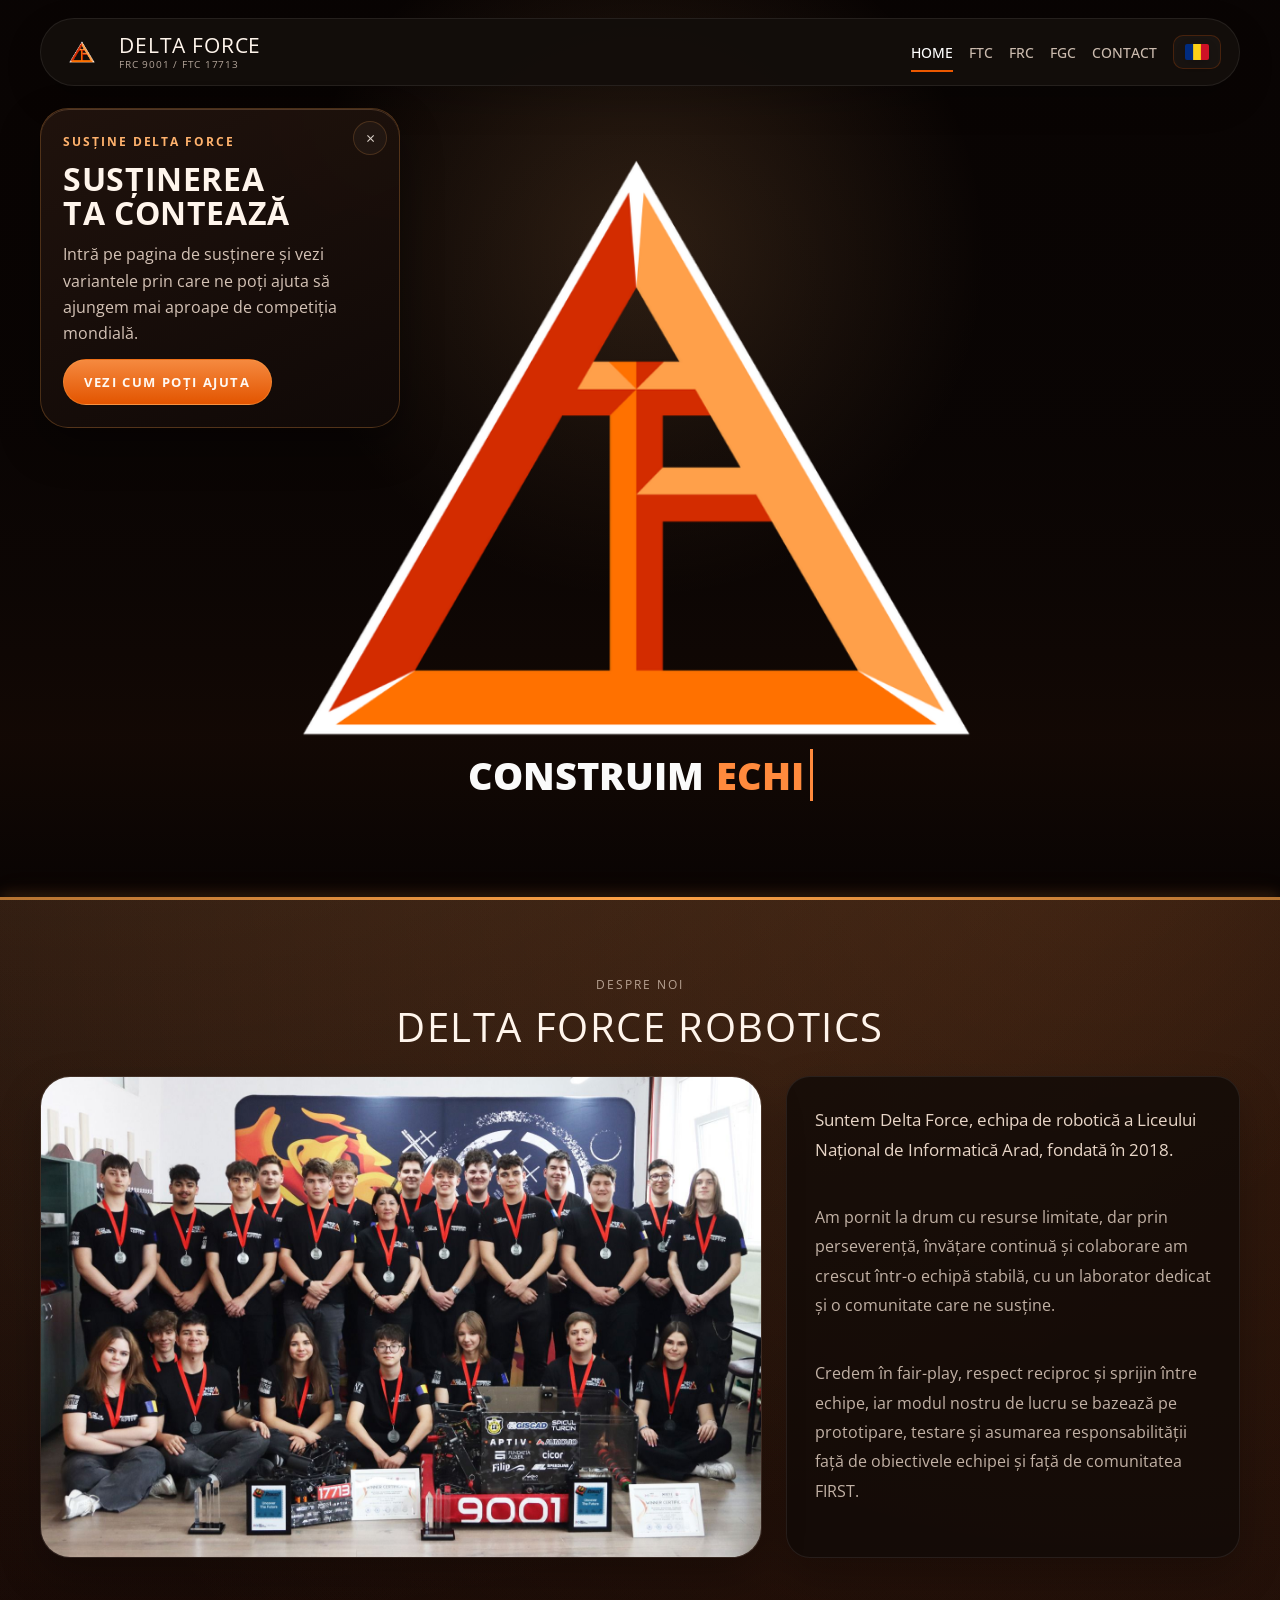
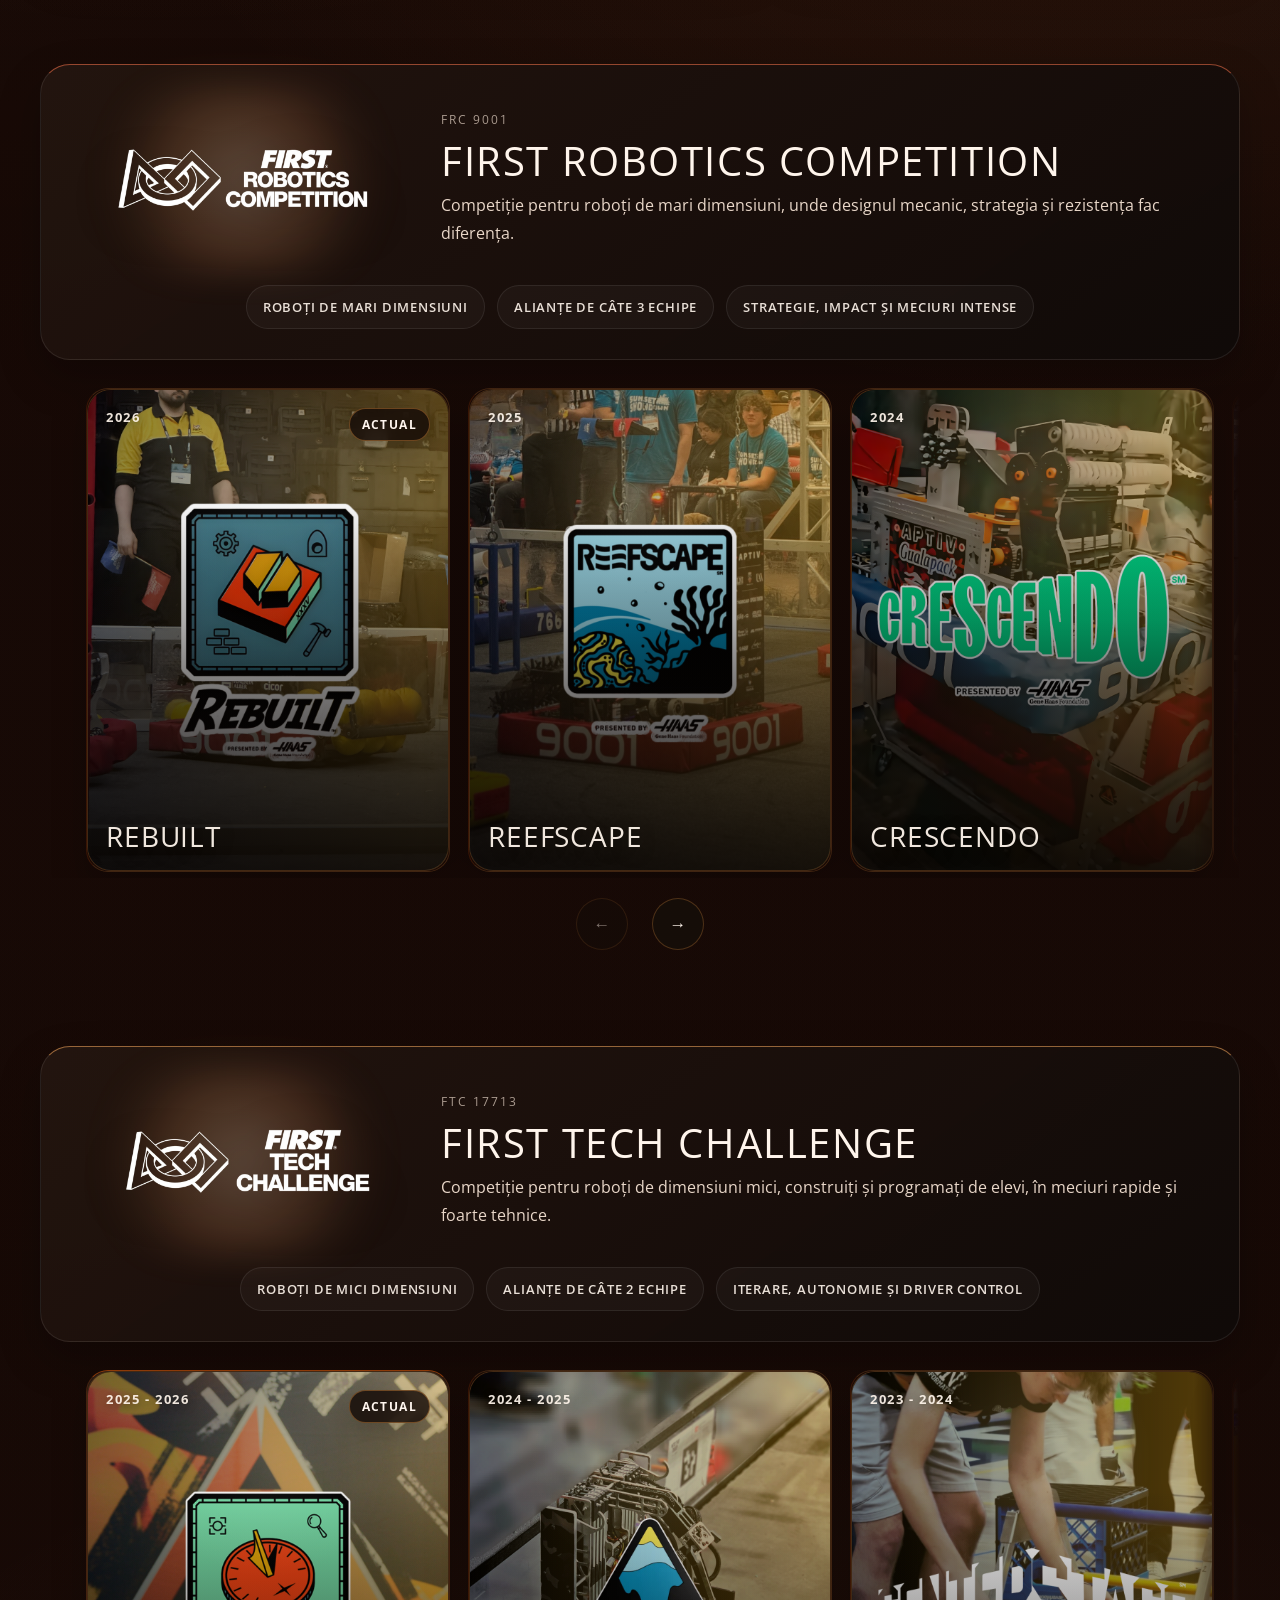
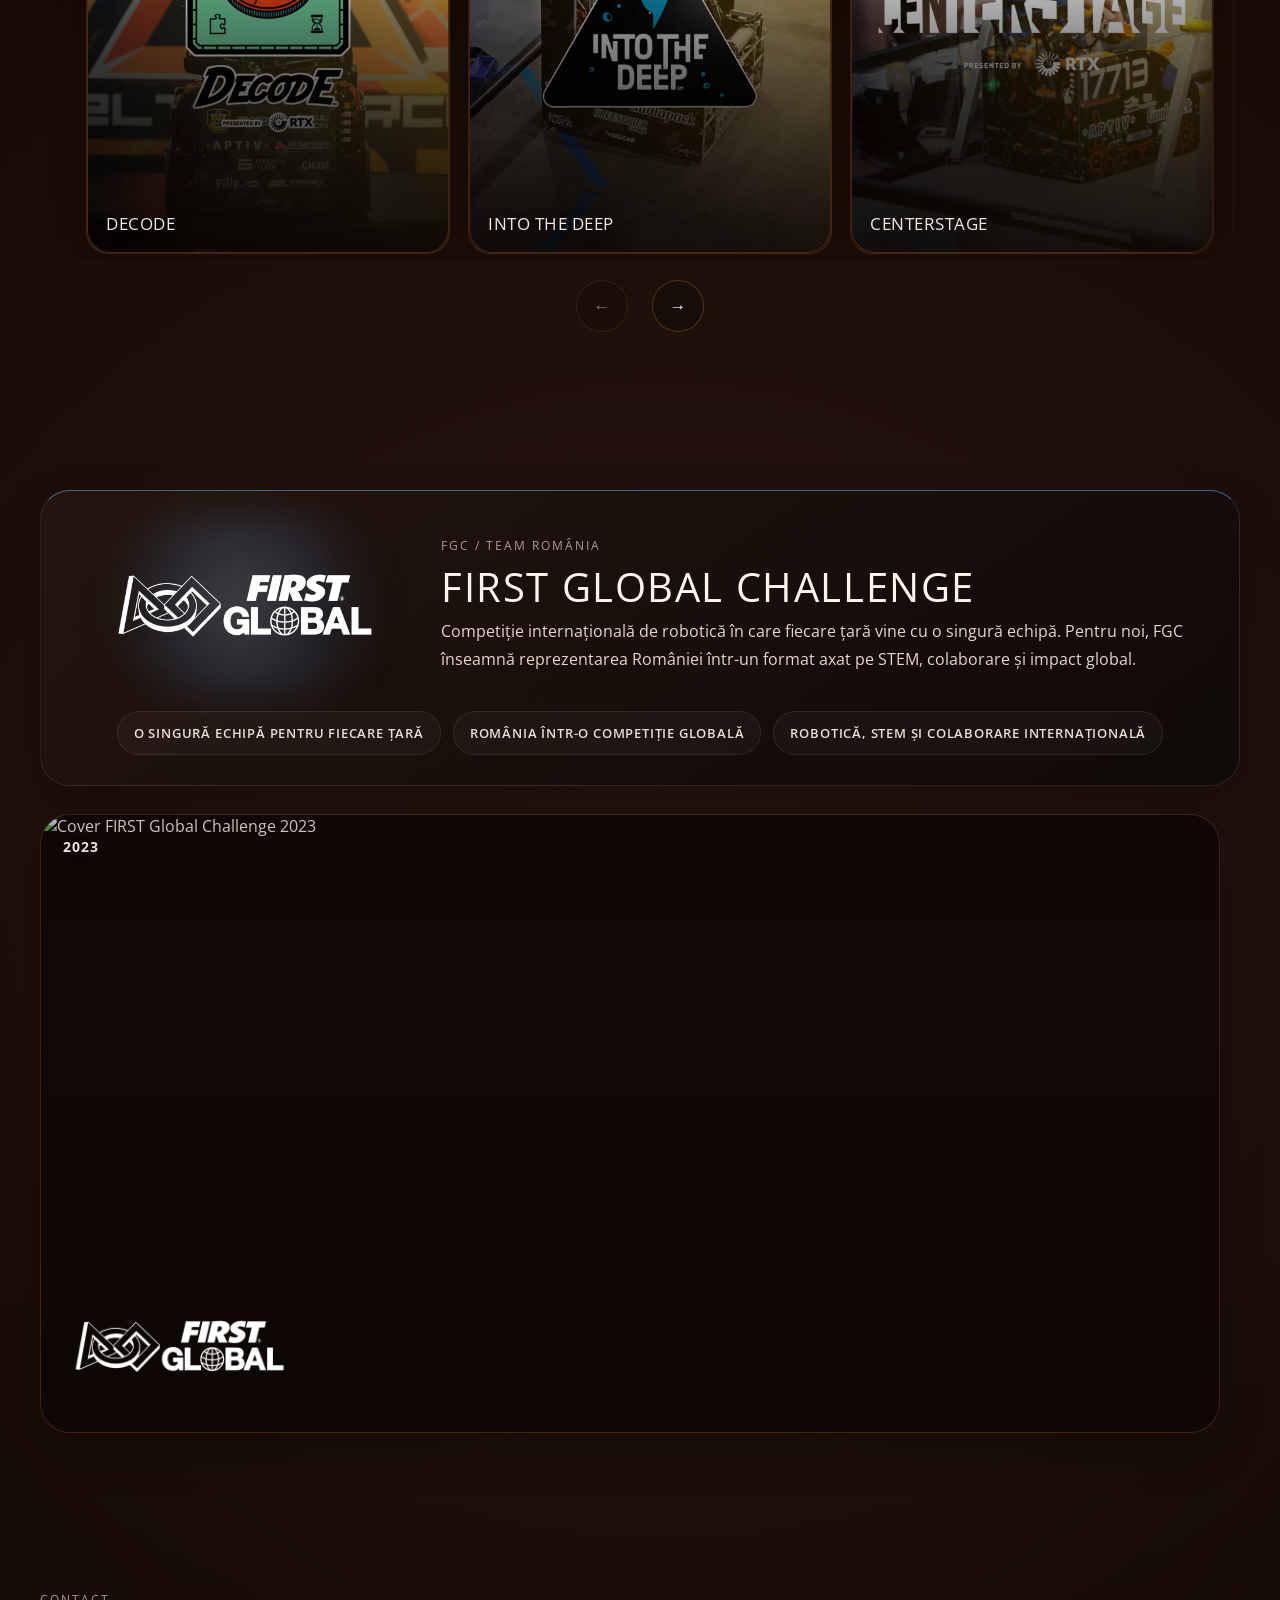
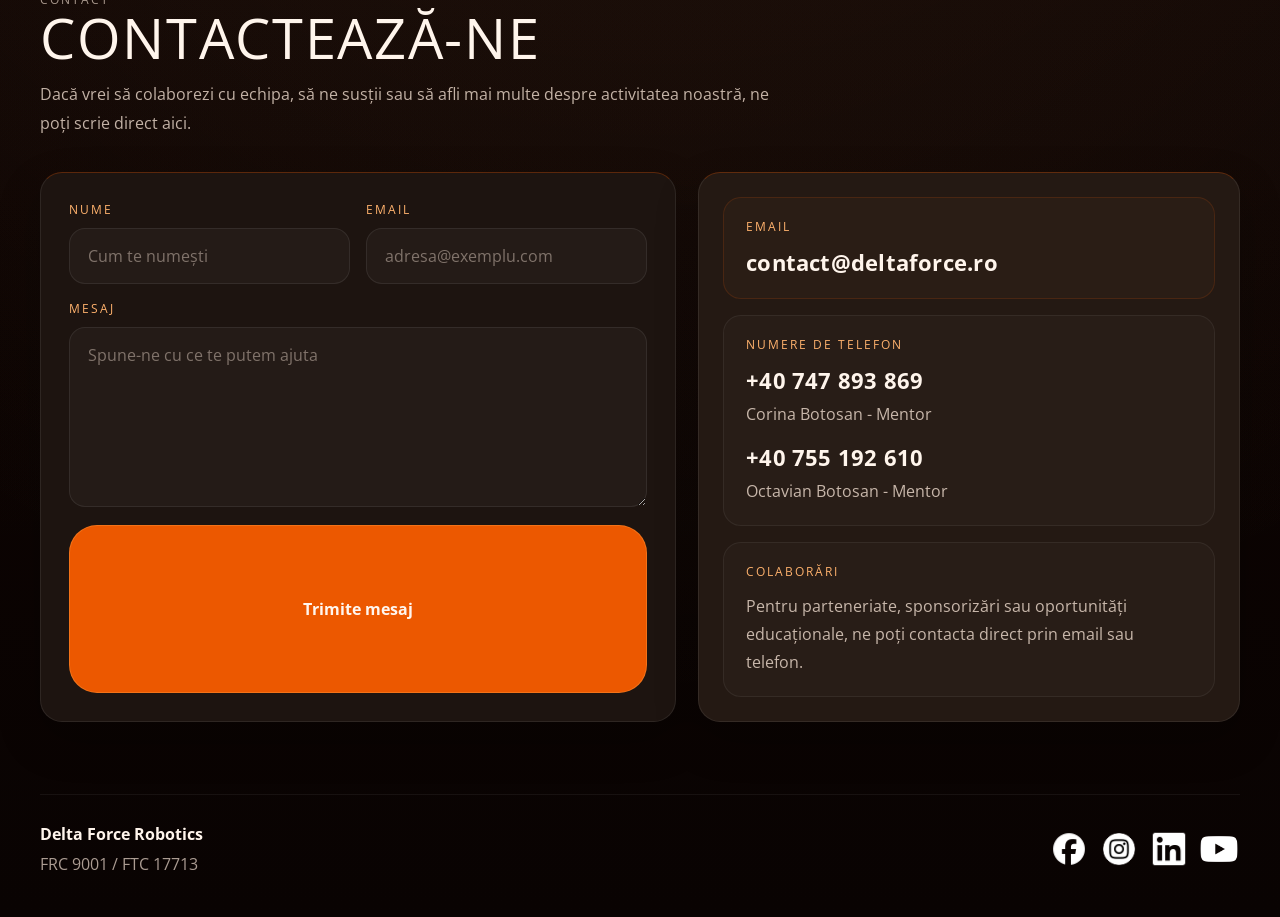
==== commit 85355885: "update" ====
--- a/index.html
+++ b/index.html
@@ -3,12 +3,12 @@
 <head>
   <meta charset="UTF-8">
   <meta name="viewport" content="width=device-width, initial-scale=1.0">
-  <meta name="description" content="Delta Force Robotics - site cinematic pentru FRC 9001 Č™i FTC 17713, organizat pe sezoane Č™i competiČ›ii.">
+  <meta name="description" content="Delta Force Robotics - site cinematic pentru FRC 9001 și FTC 17713, organizat pe sezoane și competiții.">
   <title>Delta Force Robotics | FRC 9001 & FTC 17713</title>
   <link rel="preconnect" href="https://fonts.googleapis.com">
   <link rel="preconnect" href="https://fonts.gstatic.com" crossorigin>
   <link href="https://fonts.googleapis.com/css2?family=Open+Sans:wght@300;400;500;600;700;800&display=swap" rel="stylesheet">
-  <link rel="stylesheet" href="assets/css/styles.css">
+  <link rel="stylesheet" href="assets/css/styles.css?v=20260331-contactbutton-fillall">
 </head>
 <body class="is-loading">
   <div class="scroll-progress" aria-hidden="true"></div>
@@ -23,7 +23,7 @@
 
   <header class="topbar">
     <nav class="nav-shell">
-      <a class="brand" href="#home" aria-label="Pagina principalÄ Delta Force">
+      <a class="brand" href="#home" aria-label="Pagina principală Delta Force">
         <img class="brand-logo" src="assets/images/brand/logo-copy.png" alt="Delta Force logo">
         <span class="brand-copy">
           <strong>DELTA FORCE</strong>
@@ -42,7 +42,7 @@
         <a href="#frc" data-nav-link="frc">FRC</a>
         <a href="#fgc" data-nav-link="fgc">FGC</a>
         <a href="#contact" data-nav-link="contact">Contact</a>
-        <button class="language-toggle" type="button" aria-label="SchimbÄ Ă®n englezÄ" title="SchimbÄ Ă®n englezÄ" aria-pressed="false">
+        <button class="language-toggle" type="button" aria-label="Schimbă în engleză" title="Schimbă în engleză" aria-pressed="false">
           <img class="language-flag-image" id="language-flag-image" src="assets/images/flags/romania.png" alt="" aria-hidden="true">
         </button>
       </div>
@@ -93,17 +93,97 @@
 
           <article class="about-panel">
             <p class="about-lead">
-              Suntem Delta Force, echipa de roboticÄ a Liceului NaČ›ional de InformaticÄ Arad, fondatÄ Ă®n 2018.
+              Suntem Delta Force, echipa de robotică a Liceului Național de Informatică Arad, fondată în 2018.
             </p>
             <p class="about-copy-one">
-              Am pornit la drum cu resurse limitate, dar prin perseverenČ›Ä, Ă®nvÄČ›are continuÄ Č™i colaborare am crescut
-              Ă®ntr-o echipÄ stabilÄ, cu un laborator dedicat Č™i o comunitate care ne susČ›ine.
+              Am pornit la drum cu resurse limitate, dar prin perseverență, învățare continuă și colaborare am crescut
+              într-o echipă stabilă, cu un laborator dedicat și o comunitate care ne susține.
             </p>
             <p class="about-copy-two">
-              Credem Ă®n fair-play, respect reciproc Č™i sprijin Ă®ntre echipe, iar modul nostru de lucru se bazeazÄ pe
-              prototipare, testare Č™i asumarea responsabilitÄČ›ii faČ›Ä de obiectivele echipei Č™i faČ›Ä de comunitatea FIRST.
+              Credem în fair-play, respect reciproc și sprijin între echipe, iar modul nostru de lucru se bazează pe
+              prototipare, testare și asumarea responsabilității față de obiectivele echipei și față de comunitatea FIRST.
             </p>
           </article>
+        </div>
+      </div>
+    </section>
+
+    <section class="section archive-section" id="frc">
+      <div class="program-overview reveal program-overview-frc">
+        <div class="program-overview-card">
+          <div class="program-overview-brand">
+            <div class="program-logo-badge">
+              <img class="program-logo-image" src="assets/images/first/first-robotics-competition.png" alt="FIRST Robotics Competition">
+            </div>
+
+            <div class="program-copy">
+              <p class="eyebrow program-eyebrow">FRC 9001</p>
+              <h2 class="frc-title">FIRST Robotics Competition</h2>
+              <p class="frc-subtitle">
+                Competiție pentru roboți de mari dimensiuni, unde designul mecanic, strategia și rezistența fac diferența.
+              </p>
+            </div>
+          </div>
+
+          <div class="program-facts" aria-label="Detalii FIRST Robotics Competition">
+            <span class="program-fact frc-fact-one">roboți de mari dimensiuni</span>
+            <span class="program-fact frc-fact-two">alianțe de câte 3 echipe</span>
+            <span class="program-fact frc-fact-three">meciuri intense cu accent pe strategie și impact</span>
+          </div>
+        </div>
+      </div>
+
+      <div class="season-carousel reveal" data-season-carousel>
+        <div class="season-track" id="frc-seasons-track" aria-label="Sezoane FRC">
+          <article class="season-card season-card-frc-cover" data-program="frc">
+            <a class="season-card-media season-card-link" href="frc-rebuilt.html">
+              <span class="season-card-gradient"></span>
+              <img class="season-cover-image" src="assets/images/covers/frc/rebuilt.png" alt="Cover REBUILT" loading="lazy">
+              <span class="season-card-year">2026</span>
+              <span class="season-card-status season-status-current">Actual</span>
+              <h3 class="season-card-title">REBUILT</h3>
+              <span class="season-card-cta">Vizualizează sezonul</span>
+            </a>
+          </article>
+
+          <article class="season-card season-card-frc-cover" data-program="frc">
+            <a class="season-card-media season-card-link" href="frc-reefscape.html">
+              <span class="season-card-gradient"></span>
+              <img class="season-cover-image" src="assets/images/covers/frc/reefscape.png" alt="Cover Reefscape" loading="lazy">
+              <span class="season-card-year">2025</span>
+              <h3 class="season-card-title">Reefscape</h3>
+              <span class="season-card-cta">Vizualizează sezonul</span>
+            </a>
+          </article>
+
+          <article class="season-card season-card-frc-cover" data-program="frc">
+            <a class="season-card-media season-card-link" href="frc-crescendo.html">
+              <span class="season-card-gradient"></span>
+              <img class="season-cover-image" src="assets/images/covers/frc/crescendo.png" alt="Cover Crescendo" loading="lazy">
+              <span class="season-card-year">2024</span>
+              <h3 class="season-card-title">Crescendo</h3>
+              <span class="season-card-cta">Vizualizează sezonul</span>
+            </a>
+          </article>
+
+          <article class="season-card season-card-frc-cover" data-program="frc">
+            <a class="season-card-media season-card-link" href="frc-charged-up.html">
+              <span class="season-card-gradient"></span>
+              <img class="season-cover-image" src="assets/images/covers/frc/chargedup.png" alt="Cover Charged Up" loading="lazy">
+              <span class="season-card-year">2023</span>
+              <h3 class="season-card-title">Charged Up</h3>
+              <span class="season-card-cta">Vizualizează sezonul</span>
+            </a>
+          </article>
+        </div>
+
+        <div class="season-carousel-controls">
+          <button class="season-carousel-button" type="button" data-carousel-prev aria-label="Sezonul anterior">
+            <span aria-hidden="true">&larr;</span>
+          </button>
+          <button class="season-carousel-button" type="button" data-carousel-next aria-label="Sezonul următor">
+            <span aria-hidden="true">&rarr;</span>
+          </button>
         </div>
       </div>
     </section>
@@ -120,15 +200,15 @@
               <p class="eyebrow program-eyebrow">FTC 17713</p>
               <h2 class="ftc-title">FIRST Tech Challenge</h2>
               <p class="ftc-subtitle">
-                CompetiČ›ie pentru roboČ›i de dimensiuni mici, construiČ›i Č™i programaČ›i de elevi, Ă®n meciuri rapide Č™i tehnice.
+                Competiție pentru roboți de dimensiuni mici, construiți și programați de elevi, în meciuri rapide și tehnice.
               </p>
             </div>
           </div>
 
           <div class="program-facts" aria-label="Detalii FIRST Tech Challenge">
-            <span class="program-fact ftc-fact-one">roboČ›i de mici dimensiuni</span>
-            <span class="program-fact ftc-fact-two">alianČ›e de cĂ˘te 2 echipe</span>
-            <span class="program-fact ftc-fact-three">accent pe iterare, autonomie Č™i driver control</span>
+            <span class="program-fact ftc-fact-one">roboți de mici dimensiuni</span>
+            <span class="program-fact ftc-fact-two">alianțe de câte 2 echipe</span>
+            <span class="program-fact ftc-fact-three">accent pe iterare, autonomie și driver control</span>
           </div>
         </div>
       </div>
@@ -142,7 +222,7 @@
               <span class="season-card-year">2025 - 2026</span>
               <span class="season-card-status season-status-current">Actual</span>
               <h3 class="season-card-title">DECODE</h3>
-              <span class="season-card-cta">VizualizeazÄ sezonul</span>
+              <span class="season-card-cta">Vizualizează sezonul</span>
             </a>
           </article>
 
@@ -152,7 +232,7 @@
               <img class="season-cover-image" src="assets/images/covers/ftc/intothedeep.png" alt="Cover Into The Deep" loading="lazy">
               <span class="season-card-year">2024 - 2025</span>
               <h3 class="season-card-title">Into The Deep</h3>
-              <span class="season-card-cta">VizualizeazÄ sezonul</span>
+              <span class="season-card-cta">Vizualizează sezonul</span>
             </a>
           </article>
 
@@ -162,7 +242,7 @@
               <img class="season-cover-image" src="assets/images/covers/ftc/centerstage.png" alt="Cover Centerstage" loading="lazy">
               <span class="season-card-year">2023 - 2024</span>
               <h3 class="season-card-title">Centerstage</h3>
-              <span class="season-card-cta">VizualizeazÄ sezonul</span>
+              <span class="season-card-cta">Vizualizează sezonul</span>
             </a>
           </article>
 
@@ -172,7 +252,7 @@
               <img class="season-cover-image" src="assets/images/covers/ftc/powerplay.png" alt="Cover Power Play" loading="lazy">
               <span class="season-card-year">2022 - 2023</span>
               <h3 class="season-card-title">Power Play</h3>
-              <span class="season-card-cta">VizualizeazÄ sezonul</span>
+              <span class="season-card-cta">Vizualizează sezonul</span>
             </a>
           </article>
 
@@ -182,97 +262,17 @@
               <img class="season-cover-image" src="assets/images/covers/ftc/freight.png" alt="Cover Freight Frenzy" loading="lazy">
               <span class="season-card-year">2021 - 2022</span>
               <h3 class="season-card-title">Freight Frenzy</h3>
-              <span class="season-card-cta">VizualizeazÄ sezonul</span>
+              <span class="season-card-cta">Vizualizează sezonul</span>
             </a>
           </article>
         </div>
 
         <div class="season-carousel-controls">
           <button class="season-carousel-button" type="button" data-carousel-prev aria-label="Sezonul anterior">
-            <span aria-hidden="true">â†</span>
+            <span aria-hidden="true">&larr;</span>
           </button>
-          <button class="season-carousel-button" type="button" data-carousel-next aria-label="Sezonul urmÄtor">
-            <span aria-hidden="true">â†’</span>
-          </button>
-        </div>
-      </div>
-    </section>
-
-    <section class="section archive-section" id="frc">
-      <div class="program-overview reveal program-overview-frc">
-        <div class="program-overview-card">
-          <div class="program-overview-brand">
-            <div class="program-logo-badge">
-              <img class="program-logo-image" src="assets/images/first/first-robotics-competition.png" alt="FIRST Robotics Competition">
-            </div>
-
-            <div class="program-copy">
-              <p class="eyebrow program-eyebrow">FRC 9001</p>
-              <h2 class="frc-title">FIRST Robotics Competition</h2>
-              <p class="frc-subtitle">
-                CompetiČ›ie pentru roboČ›i de mari dimensiuni, unde designul mecanic, strategia Č™i rezistenČ›a fac diferenČ›a.
-              </p>
-            </div>
-          </div>
-
-          <div class="program-facts" aria-label="Detalii FIRST Robotics Competition">
-            <span class="program-fact frc-fact-one">roboČ›i de mari dimensiuni</span>
-            <span class="program-fact frc-fact-two">alianČ›e de cĂ˘te 3 echipe</span>
-            <span class="program-fact frc-fact-three">meciuri intense cu accent pe strategie Č™i impact</span>
-          </div>
-        </div>
-      </div>
-
-      <div class="season-carousel reveal" data-season-carousel>
-        <div class="season-track" id="frc-seasons-track" aria-label="Sezoane FRC">
-          <article class="season-card season-card-frc-cover" data-program="frc">
-            <a class="season-card-media season-card-link" href="frc-rebuilt.html">
-              <span class="season-card-gradient"></span>
-              <img class="season-cover-image" src="assets/images/covers/frc/rebuilt.png" alt="Cover REBUILT" loading="lazy">
-              <span class="season-card-year">2026</span>
-              <span class="season-card-status season-status-current">Actual</span>
-              <h3 class="season-card-title">REBUILT</h3>
-              <span class="season-card-cta">VizualizeazÄ sezonul</span>
-            </a>
-          </article>
-
-          <article class="season-card season-card-frc-cover" data-program="frc">
-            <a class="season-card-media season-card-link" href="frc-reefscape.html">
-              <span class="season-card-gradient"></span>
-              <img class="season-cover-image" src="assets/images/covers/frc/reefscape.png" alt="Cover Reefscape" loading="lazy">
-              <span class="season-card-year">2025</span>
-              <h3 class="season-card-title">Reefscape</h3>
-              <span class="season-card-cta">VizualizeazÄ sezonul</span>
-            </a>
-          </article>
-
-          <article class="season-card season-card-frc-cover" data-program="frc">
-            <a class="season-card-media season-card-link" href="frc-crescendo.html">
-              <span class="season-card-gradient"></span>
-              <img class="season-cover-image" src="assets/images/covers/frc/crescendo.png" alt="Cover Crescendo" loading="lazy">
-              <span class="season-card-year">2024</span>
-              <h3 class="season-card-title">Crescendo</h3>
-              <span class="season-card-cta">VizualizeazÄ sezonul</span>
-            </a>
-          </article>
-
-          <article class="season-card season-card-frc-cover" data-program="frc">
-            <a class="season-card-media season-card-link" href="frc-charged-up.html">
-              <span class="season-card-gradient"></span>
-              <img class="season-cover-image" src="assets/images/covers/frc/chargedup.png" alt="Cover Charged Up" loading="lazy">
-              <span class="season-card-year">2023</span>
-              <h3 class="season-card-title">Charged Up</h3>
-              <span class="season-card-cta">VizualizeazÄ sezonul</span>
-            </a>
-          </article>
-        </div>
-
-        <div class="season-carousel-controls">
-          <button class="season-carousel-button" type="button" data-carousel-prev aria-label="Sezonul anterior">
-            <span aria-hidden="true">â†</span>
-          </button>
-          <button class="season-carousel-button" type="button" data-carousel-next aria-label="Sezonul urmÄtor">
-            <span aria-hidden="true">â†’</span>
+          <button class="season-carousel-button" type="button" data-carousel-next aria-label="Sezonul următor">
+            <span aria-hidden="true">&rarr;</span>
           </button>
         </div>
       </div>
@@ -287,18 +287,18 @@
             </div>
 
             <div class="program-copy">
-              <p class="eyebrow program-eyebrow">FGC / TEAM ROMĂ‚NIA</p>
+              <p class="eyebrow program-eyebrow">FGC / TEAM ROMÂNIA</p>
               <h2 class="fgc-title">FIRST Global Challenge</h2>
               <p class="fgc-subtitle">
-                CompetiČ›ie internaČ›ionalÄ de roboticÄ Ă®n care fiecare Č›arÄ vine cu o singurÄ echipÄ. Pentru noi, FGC Ă®nseamnÄ reprezentarea RomĂ˘niei Ă®ntr-un format axat pe STEM, colaborare Č™i impact global.
+                Competiție internațională de robotică în care fiecare țară vine cu o singură echipă. Pentru noi, FGC înseamnă reprezentarea României într-un format axat pe STEM, colaborare și impact global.
               </p>
             </div>
           </div>
 
           <div class="program-facts" aria-label="Detalii FIRST Global Challenge">
-            <span class="program-fact fgc-fact-one">o singurÄ echipÄ pentru fiecare Č›arÄ</span>
-            <span class="program-fact fgc-fact-two">RomĂ˘nia Ă®ntr-o competiČ›ie globalÄ</span>
-            <span class="program-fact fgc-fact-three">roboticÄ, STEM Č™i colaborare internaČ›ionalÄ</span>
+            <span class="program-fact fgc-fact-one">o singură echipă pentru fiecare țară</span>
+            <span class="program-fact fgc-fact-two">România într-o competiție globală</span>
+            <span class="program-fact fgc-fact-three">robotică, STEM și colaborare internațională</span>
           </div>
         </div>
       </div>
@@ -320,9 +320,9 @@
     <section class="section contact-section" id="contact">
       <div class="section-heading reveal contact-heading">
         <p class="eyebrow contact-eyebrow">Contact</p>
-        <h2 class="contact-title">ContacteazÄ-ne</h2>
+        <h2 class="contact-title">Contactează-ne</h2>
         <p class="contact-copy">
-          DacÄ vrei sÄ colaborezi cu echipa, sÄ ne susČ›ii sau sÄ afli mai multe despre activitatea noastrÄ, ne poČ›i scrie direct aici.
+          Dacă vrei să colaborezi cu echipa, să ne susții sau să afli mai multe despre activitatea noastră, ne poți scrie direct aici.
         </p>
       </div>
 
@@ -332,22 +332,21 @@
             <div class="contact-form-grid">
               <label class="field">
                 <span class="field-label contact-label-name">Nume</span>
-                <input class="field-input contact-input-name" type="text" placeholder="Cum te numeČ™ti">
+                <input class="field-input contact-input-name" name="name" type="text" placeholder="Cum te numești" autocomplete="name" required>
               </label>
 
               <label class="field">
                 <span class="field-label contact-label-email">Email</span>
-                <input class="field-input contact-input-email" type="email" placeholder="adresa@exemplu.com">
+                <input class="field-input contact-input-email" name="email" type="email" placeholder="adresa@exemplu.com" autocomplete="email" required>
               </label>
 
               <label class="field field-full">
                 <span class="field-label contact-label-message">Mesaj</span>
-                <textarea class="field-input field-textarea contact-input-message" rows="6" placeholder="Spune-ne cu ce te putem ajuta"></textarea>
+                <textarea class="field-input field-textarea contact-input-message" name="message" rows="6" placeholder="Spune-ne cu ce te putem ajuta" required></textarea>
               </label>
             </div>
 
             <div class="contact-form-footer">
-              <p class="contact-form-note">Formular demonstrativ pentru moment. ĂŽl conectÄm ulterior.</p>
               <button class="contact-submit" type="submit">Trimite mesaj</button>
             </div>
           </form>
@@ -356,7 +355,7 @@
         <aside class="contact-details reveal">
           <article class="contact-method contact-method-primary">
             <span class="contact-method-label contact-email-label">Email</span>
-            <a class="contact-method-value contact-email-value" href="mailto:deltaforcerobotics@gmail.com">deltaforcerobotics@gmail.com</a>
+            <a class="contact-method-value contact-email-value" href="mailto:contact@deltaforce.ro">contact@deltaforce.ro</a>
           </article>
 
           <article class="contact-method">
@@ -376,9 +375,9 @@
           </article>
 
           <article class="contact-method">
-            <span class="contact-method-label contact-note-label">ColaborÄri</span>
+            <span class="contact-method-label contact-note-label">Colaborări</span>
             <p class="contact-method-copy contact-side-note">
-              Pentru parteneriate, sponsorizÄri sau oportunitÄČ›i educaČ›ionale, ne poČ›i contacta direct prin email sau telefon.
+              Pentru parteneriate, sponsorizări sau oportunități educaționale, ne poți contacta direct prin email sau telefon.
             </p>
           </article>
         </aside>
@@ -386,16 +385,16 @@
     </section>
   </main>
 
-  <aside class="support-popup" id="support-popup" aria-label="SusČ›inere Delta Force" hidden>
-    <button class="support-popup-close" id="support-popup-close" type="button" aria-label="ĂŽnchide fereastra">
-      <span aria-hidden="true">Ă—</span>
+  <aside class="support-popup" id="support-popup" aria-label="Susținere Delta Force" hidden>
+    <button class="support-popup-close" id="support-popup-close" type="button" aria-label="Închide fereastra">
+      <span aria-hidden="true">&times;</span>
     </button>
-    <p class="support-popup-eyebrow">SUSČšINE DELTA FORCE</p>
-    <h2 class="support-popup-title">SusČ›inerea ta conteazÄ</h2>
+    <p class="support-popup-eyebrow">SUSȚINE DELTA FORCE</p>
+    <h2 class="support-popup-title">Susținerea ta contează</h2>
     <p class="support-popup-copy">
-      IntrÄ pe pagina de susČ›inere Č™i vezi cum ne poČ›i ajuta sÄ strĂ˘ngem fonduri pentru participarea noastrÄ internaČ›ionalÄ.
+      Intră pe pagina de susținere și vezi cum ne poți ajuta să strângem fonduri pentru participarea noastră internațională.
     </p>
-    <a class="support-popup-link" href="sustine/index.html">Vezi cum poČ›i ajuta</a>
+    <a class="support-popup-link" href="sustine/index.html">Vezi cum poți ajuta</a>
   </aside>
 
   <footer class="footer">
@@ -405,18 +404,18 @@
     </div>
 
     <div class="footer-socials" aria-label="Canale sociale Delta Force">
-      <button class="footer-social-button" type="button" aria-label="Facebook" title="Facebook">
+      <a class="footer-social-button" href="https://www.facebook.com/DeltaForceFTC" target="_blank" rel="noopener noreferrer" aria-label="Facebook" title="Facebook">
         <img class="footer-social-icon footer-social-icon-fb" src="assets/images/social/fb.png" alt="" aria-hidden="true">
-      </button>
-      <button class="footer-social-button" type="button" aria-label="Instagram" title="Instagram">
+      </a>
+      <a class="footer-social-button" href="https://www.instagram.com/delta_force_robotics/" target="_blank" rel="noopener noreferrer" aria-label="Instagram" title="Instagram">
         <img class="footer-social-icon footer-social-icon-ig" src="assets/images/social/ig.png" alt="" aria-hidden="true">
-      </button>
-      <button class="footer-social-button" type="button" aria-label="LinkedIn" title="LinkedIn">
+      </a>
+      <a class="footer-social-button" href="https://ro.linkedin.com/company/delta-force-robotics" target="_blank" rel="noopener noreferrer" aria-label="LinkedIn" title="LinkedIn">
         <img class="footer-social-icon footer-social-icon-linkedin" src="assets/images/social/linked.png" alt="" aria-hidden="true">
-      </button>
-      <button class="footer-social-button" type="button" aria-label="YouTube" title="YouTube">
+      </a>
+      <a class="footer-social-button" href="https://www.youtube.com/@deltaforcerobotics" target="_blank" rel="noopener noreferrer" aria-label="YouTube" title="YouTube">
         <img class="footer-social-icon footer-social-icon-yt" src="assets/images/social/yt.png" alt="" aria-hidden="true">
-      </button>
+      </a>
     </div>
   </footer>
 
@@ -425,8 +424,8 @@
 
     <div class="lightbox-dialog" role="dialog" aria-modal="true" aria-label="Vizualizare imagine">
       <div class="lightbox-toolbar">
-        <button class="lightbox-control lightbox-close" type="button" data-lightbox-close aria-label="ĂŽnchide imaginea">
-          ĂŽnchide
+        <button class="lightbox-control lightbox-close" type="button" data-lightbox-close aria-label="Închide imaginea">
+          Închide
         </button>
       </div>
 
@@ -436,7 +435,9 @@
     </div>
   </div>
 
-  <script src="assets/js/script.js"></script>
+  <script src="https://cdn.jsdelivr.net/npm/@emailjs/browser@4/dist/email.min.js"></script>
+  <script src="assets/js/script.js?v=20260331-emailjs-no-upload"></script>
 </body>
 </html>
 
+
--- a/assets/css/styles.css
+++ b/assets/css/styles.css
@@ -1726,11 +1726,15 @@
 
 .contact-form-card {
   height: 100%;
+  display: flex;
+  flex-direction: column;
   padding: 28px;
 }
 
 .contact-form {
-  display: grid;
+  display: flex;
+  flex: 1;
+  flex-direction: column;
   gap: 18px;
 }
 
@@ -1781,19 +1785,22 @@
 
 .contact-form-footer {
   display: flex;
-  align-items: center;
-  justify-content: space-between;
-  gap: 18px;
+  flex: 1;
+  align-items: stretch;
+  margin-top: auto;
 }
 
 .contact-submit {
-  display: inline-flex;
+  display: flex;
+  flex: 1;
   align-items: center;
   justify-content: center;
-  min-width: 176px;
+  width: 100%;
+  height: 100%;
+  min-height: 120px;
   padding: 14px 22px;
   border: 1px solid rgba(255, 163, 71, 0.34);
-  border-radius: 999px;
+  border-radius: 28px;
   background: var(--accent);
   color: #fff6ef;
   font: inherit;
@@ -1808,6 +1815,13 @@
   transform: translateY(-1px);
   background: var(--accent-strong);
   border-color: rgba(255, 163, 71, 0.62);
+}
+
+.contact-submit:disabled {
+  cursor: wait;
+  opacity: 0.72;
+  transform: none;
+  background: linear-gradient(135deg, rgba(236, 88, 0, 0.82), rgba(255, 142, 43, 0.74));
 }
 
 .contact-details {
@@ -2406,8 +2420,7 @@
   }
 
   .contact-form-footer {
-    align-items: flex-start;
-    flex-direction: column;
+    flex: 0 0 auto;
   }
 
   .nav-links.is-open {
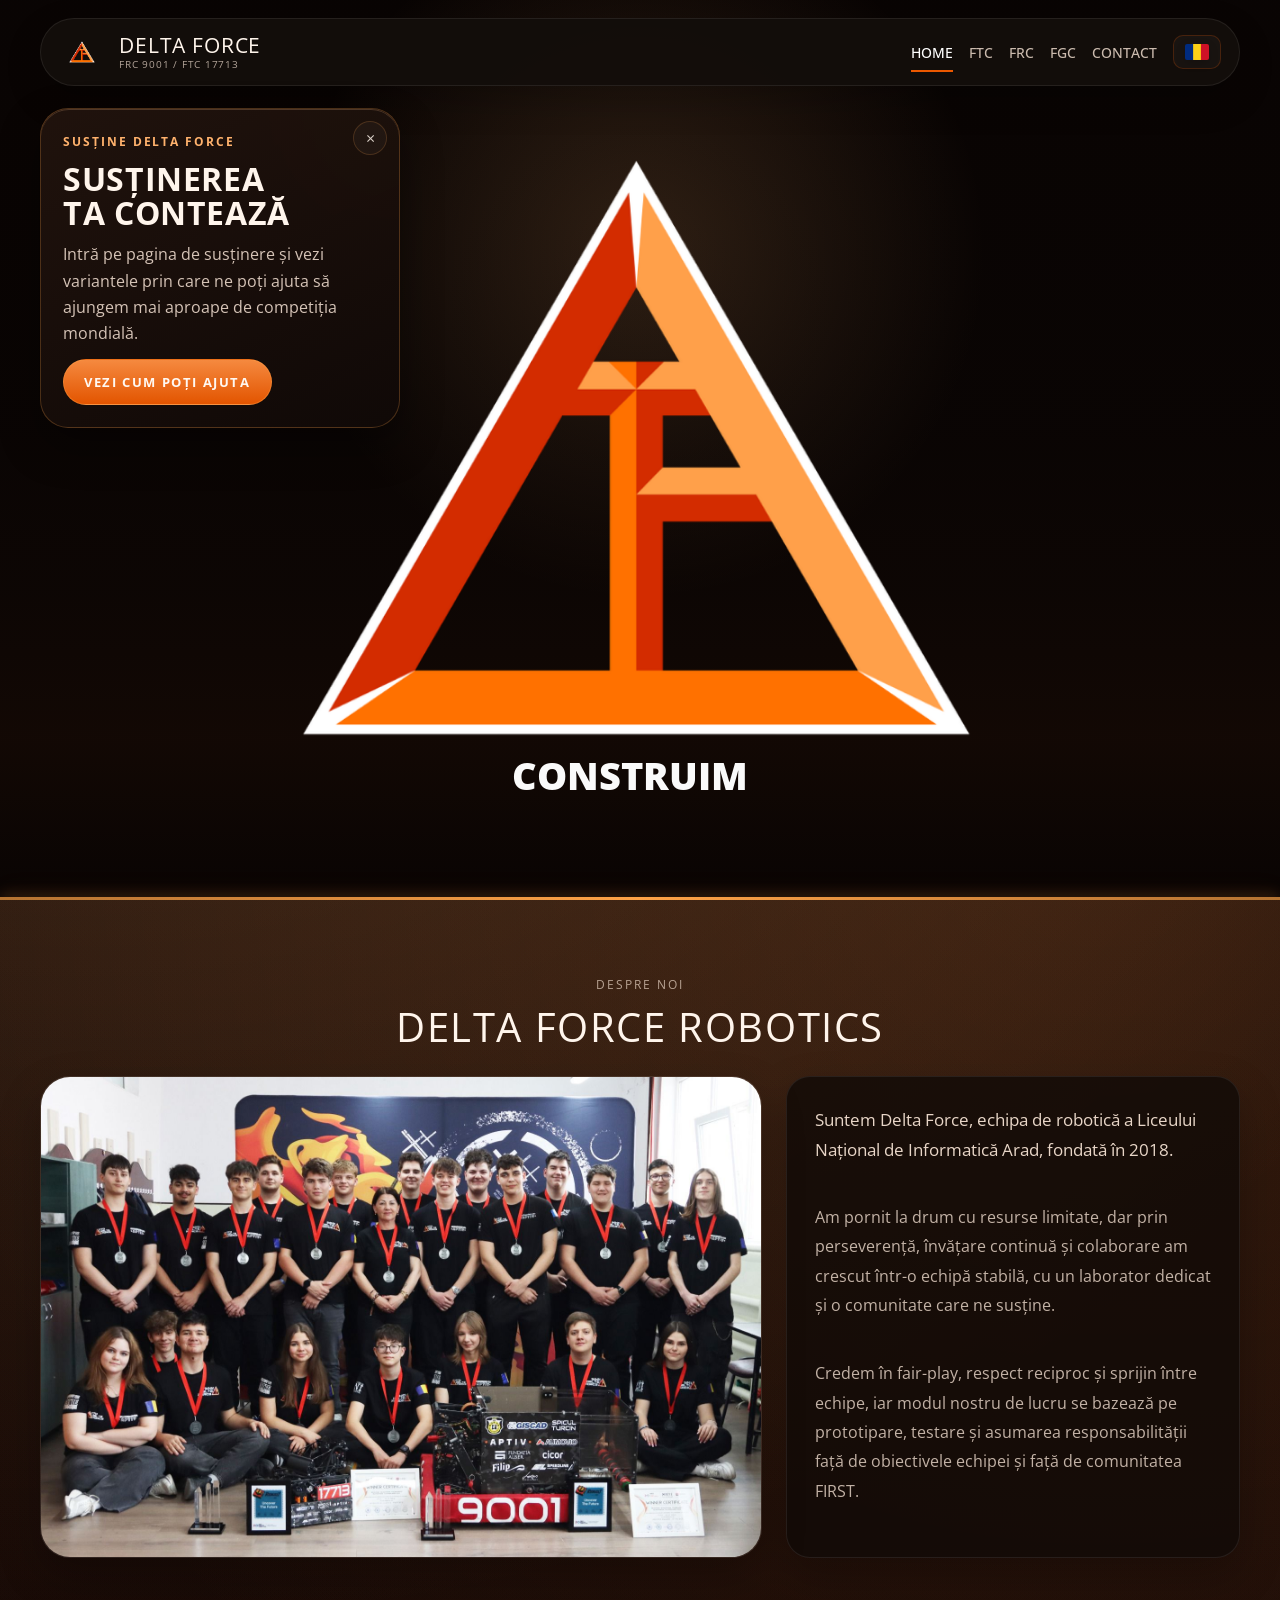
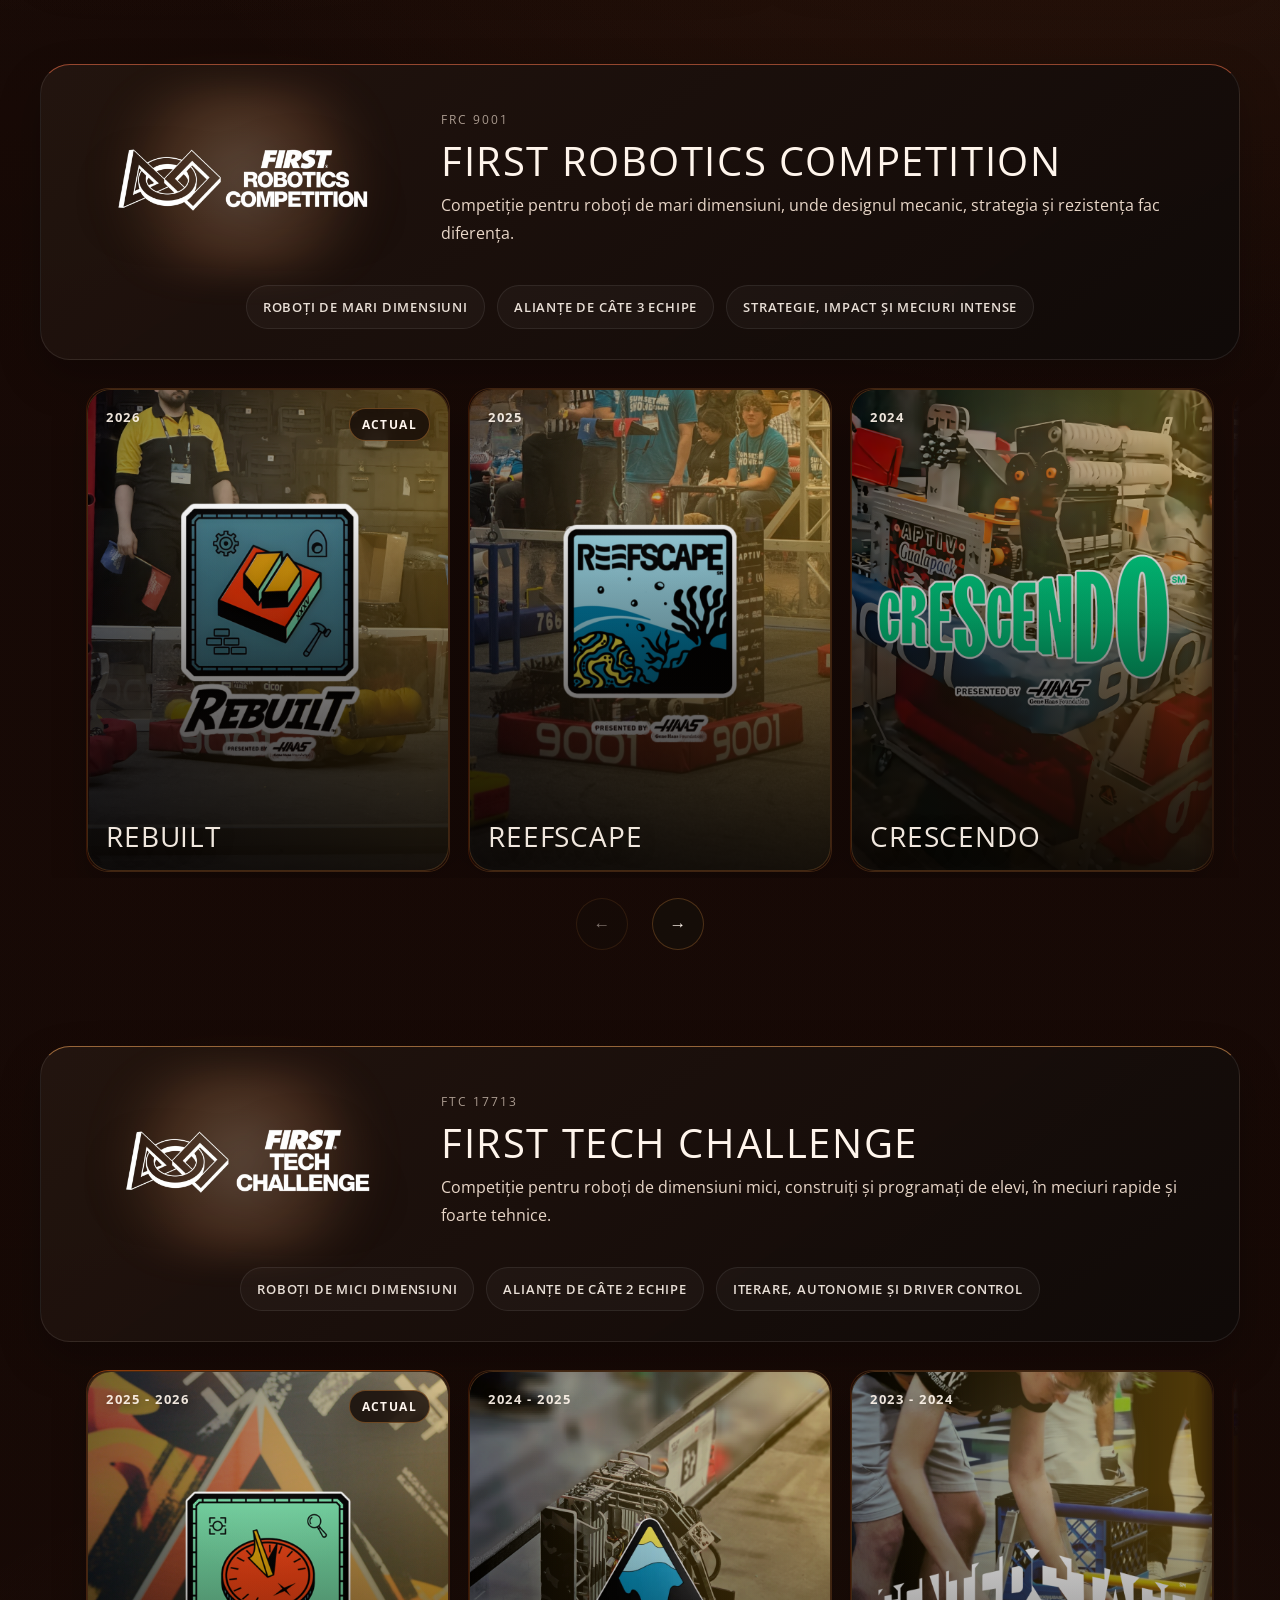
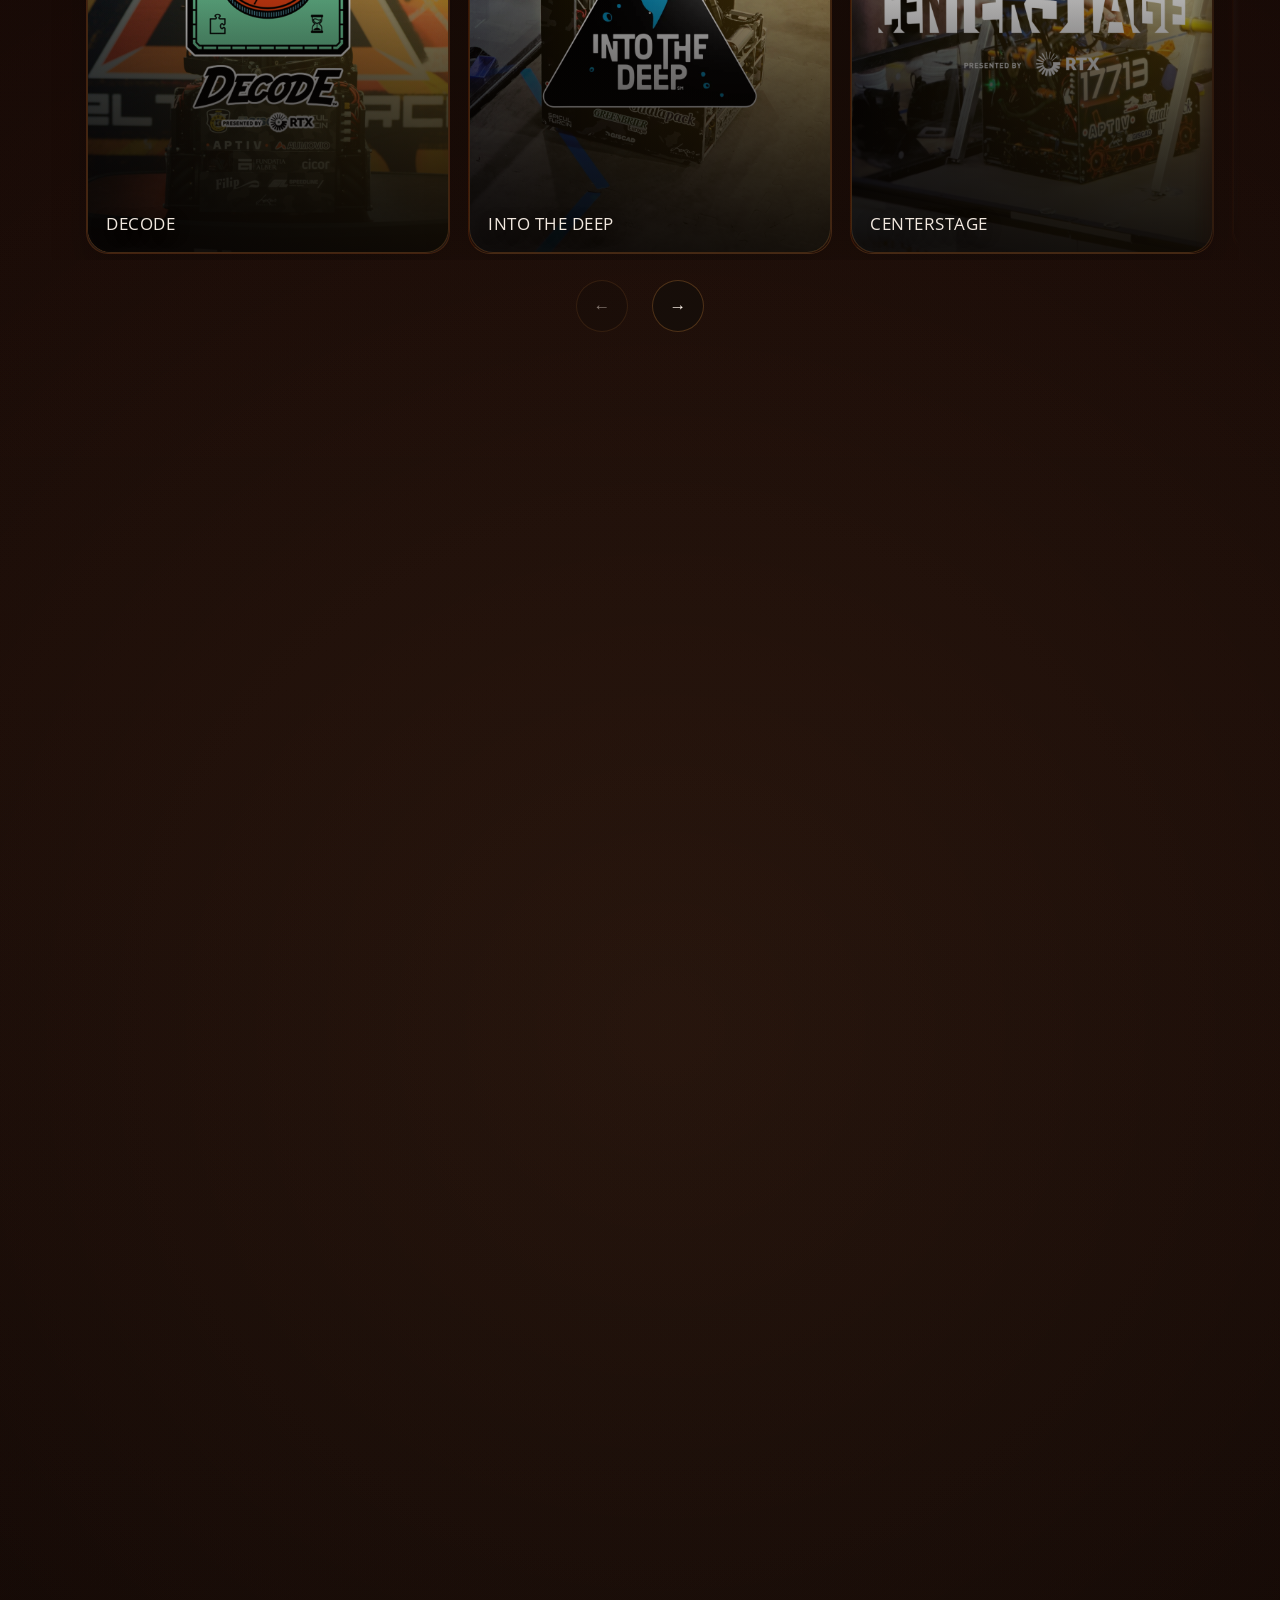
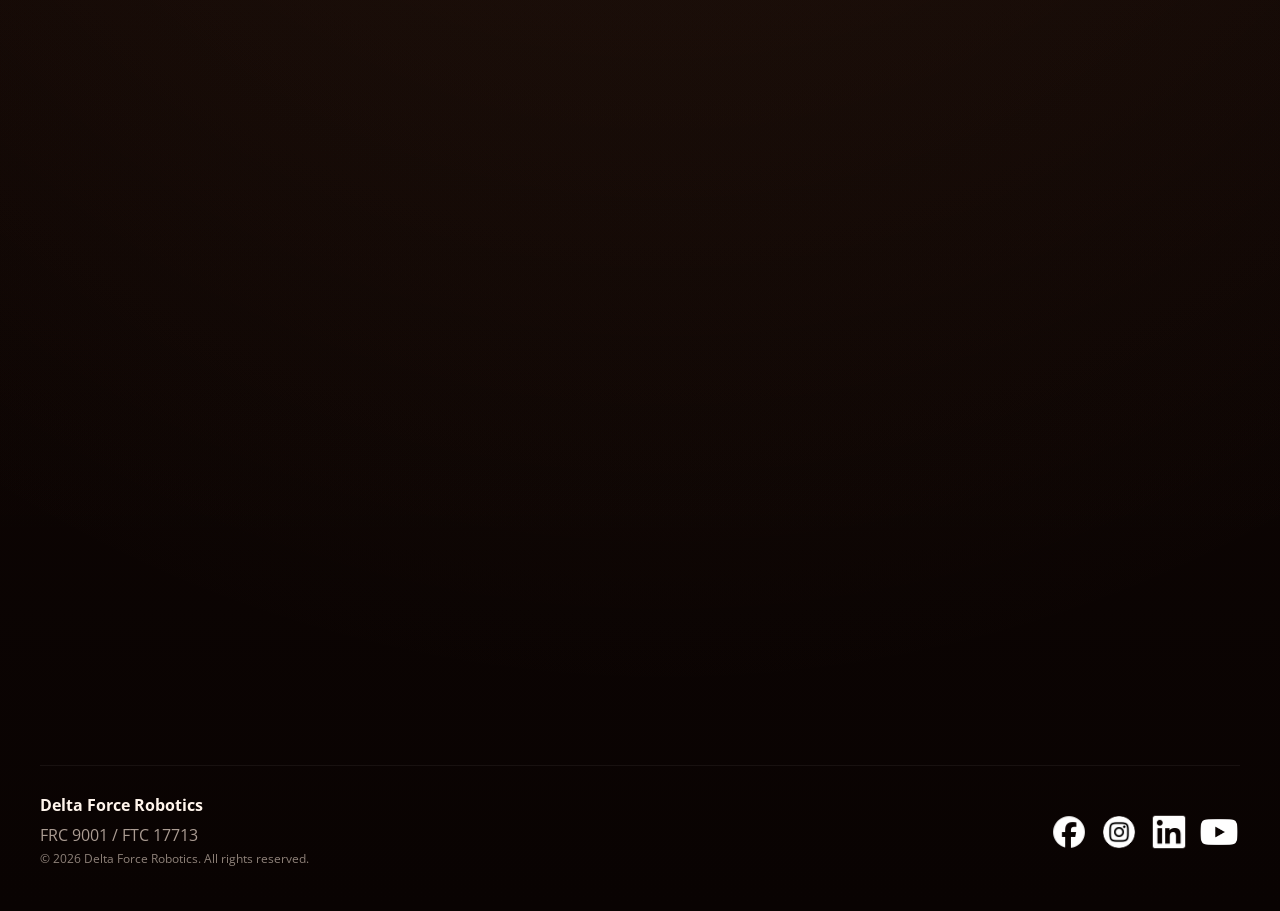
==== commit 299a0db0: "update" ====
--- a/index.html
+++ b/index.html
@@ -8,7 +8,7 @@
   <link rel="preconnect" href="https://fonts.googleapis.com">
   <link rel="preconnect" href="https://fonts.gstatic.com" crossorigin>
   <link href="https://fonts.googleapis.com/css2?family=Open+Sans:wght@300;400;500;600;700;800&display=swap" rel="stylesheet">
-  <link rel="stylesheet" href="assets/css/styles.css?v=20260331-contactbutton-fillall">
+  <link rel="stylesheet" href="assets/css/styles.css?v=20260401-footer-center">
 </head>
 <body class="is-loading">
   <div class="scroll-progress" aria-hidden="true"></div>
@@ -68,7 +68,7 @@
 
         <p class="hero-type-line" aria-live="polite">
           <span class="hero-type-static" id="hero-static-word">CONSTRUIM</span>
-          <span class="hero-type-dynamic" id="typed-word">ROBOTS</span>
+          <span class="hero-type-dynamic" id="typed-word">ALIANȚE</span>
         </p>
       </div>
     </section>
@@ -320,7 +320,10 @@
     <section class="section contact-section" id="contact">
       <div class="section-heading reveal contact-heading">
         <p class="eyebrow contact-eyebrow">Contact</p>
-        <h2 class="contact-title">Contactează-ne</h2>
+        <div class="contact-heading-row">
+          <h2 class="contact-title">Contactează-ne</h2>
+          <a class="contact-support-link" href="sustine/index.html">Susține-ne</a>
+        </div>
         <p class="contact-copy">
           Dacă vrei să colaborezi cu echipa, să ne susții sau să afli mai multe despre activitatea noastră, ne poți scrie direct aici.
         </p>
@@ -401,6 +404,7 @@
     <div class="footer-brand">
       <strong>Delta Force Robotics</strong>
       <span>FRC 9001 / FTC 17713</span>
+      <small class="footer-copyright">© 2026 Delta Force Robotics. All rights reserved.</small>
     </div>
 
     <div class="footer-socials" aria-label="Canale sociale Delta Force">
@@ -436,7 +440,7 @@
   </div>
 
   <script src="https://cdn.jsdelivr.net/npm/@emailjs/browser@4/dist/email.min.js"></script>
-  <script src="assets/js/script.js?v=20260331-emailjs-no-upload"></script>
+  <script src="assets/js/script.js?v=20260401-hero-words"></script>
 </body>
 </html>
 
--- a/assets/css/styles.css
+++ b/assets/css/styles.css
@@ -781,6 +781,18 @@
   margin-bottom: 34px;
 }
 
+.contact-heading {
+  max-width: none;
+}
+
+.contact-heading-row {
+  display: flex;
+  align-items: center;
+  gap: 18px;
+  flex-wrap: wrap;
+  margin-bottom: 14px;
+}
+
 .section-heading-centered {
   max-width: 960px;
   margin-left: auto;
@@ -804,6 +816,45 @@
   line-height: 1.04;
   letter-spacing: 0.03em;
   text-transform: uppercase;
+}
+
+.contact-heading-row .contact-title {
+  margin: 0;
+}
+
+.contact-support-link {
+  display: inline-flex;
+  align-items: center;
+  justify-content: center;
+  min-height: 52px;
+  padding: 0 22px;
+  border-radius: 999px;
+  border: 1px solid rgba(255, 163, 71, 0.34);
+  background: linear-gradient(135deg, rgba(236, 88, 0, 0.96), rgba(255, 143, 42, 0.92));
+  color: #fff6ef;
+  font-size: 0.92rem;
+  font-weight: 800;
+  letter-spacing: 0.1em;
+  text-transform: uppercase;
+  text-decoration: none;
+  box-shadow: 0 14px 30px rgba(236, 88, 0, 0.18);
+  transition:
+    transform 180ms ease,
+    box-shadow 180ms ease,
+    background 180ms ease,
+    border-color 180ms ease;
+}
+
+.contact-support-link:hover {
+  transform: translateY(-1px);
+  background: linear-gradient(135deg, rgba(255, 112, 20, 0.98), rgba(255, 157, 58, 0.94));
+  border-color: rgba(255, 163, 71, 0.58);
+  box-shadow: 0 18px 34px rgba(236, 88, 0, 0.24);
+}
+
+.contact-support-link:focus-visible {
+  outline: 2px solid rgba(255, 208, 168, 0.94);
+  outline-offset: 4px;
 }
 
 .section-heading p:last-child,
@@ -1886,6 +1937,12 @@
   gap: 4px;
 }
 
+.footer-copyright {
+  color: rgba(255, 236, 221, 0.54);
+  font-size: 0.78rem;
+  line-height: 1.5;
+}
+
 .footer strong {
   display: block;
   margin-bottom: 4px;
@@ -2423,6 +2480,16 @@
     flex: 0 0 auto;
   }
 
+  .contact-heading-row {
+    align-items: flex-start;
+  }
+
+  .contact-support-link {
+    min-height: 48px;
+    padding: 0 18px;
+    font-size: 0.86rem;
+  }
+
   .nav-links.is-open {
     opacity: 1;
     transform: translateY(0);
@@ -2466,10 +2533,12 @@
 
   .footer {
     flex-direction: column;
+    align-items: center;
+    text-align: center;
   }
 
   .footer-socials {
-    justify-content: flex-start;
+    justify-content: center;
   }
 
   .brand-logo {
